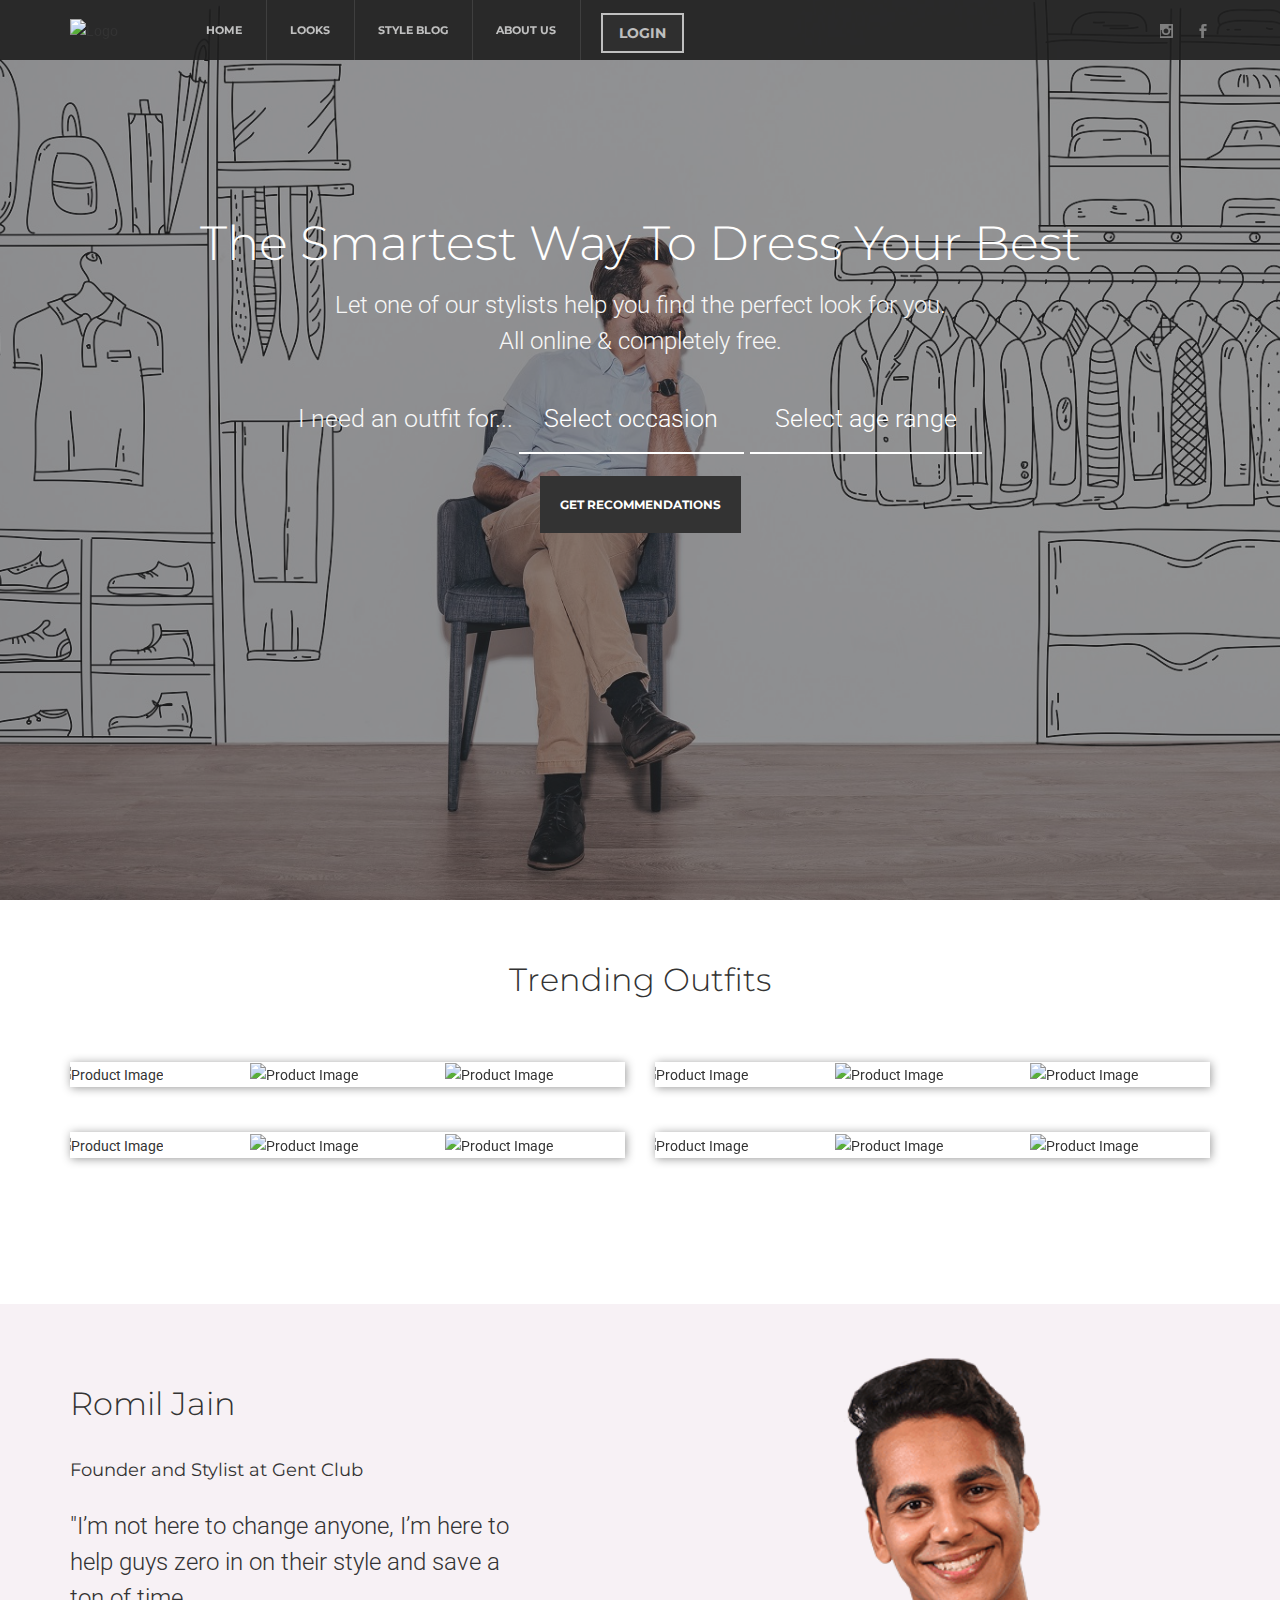
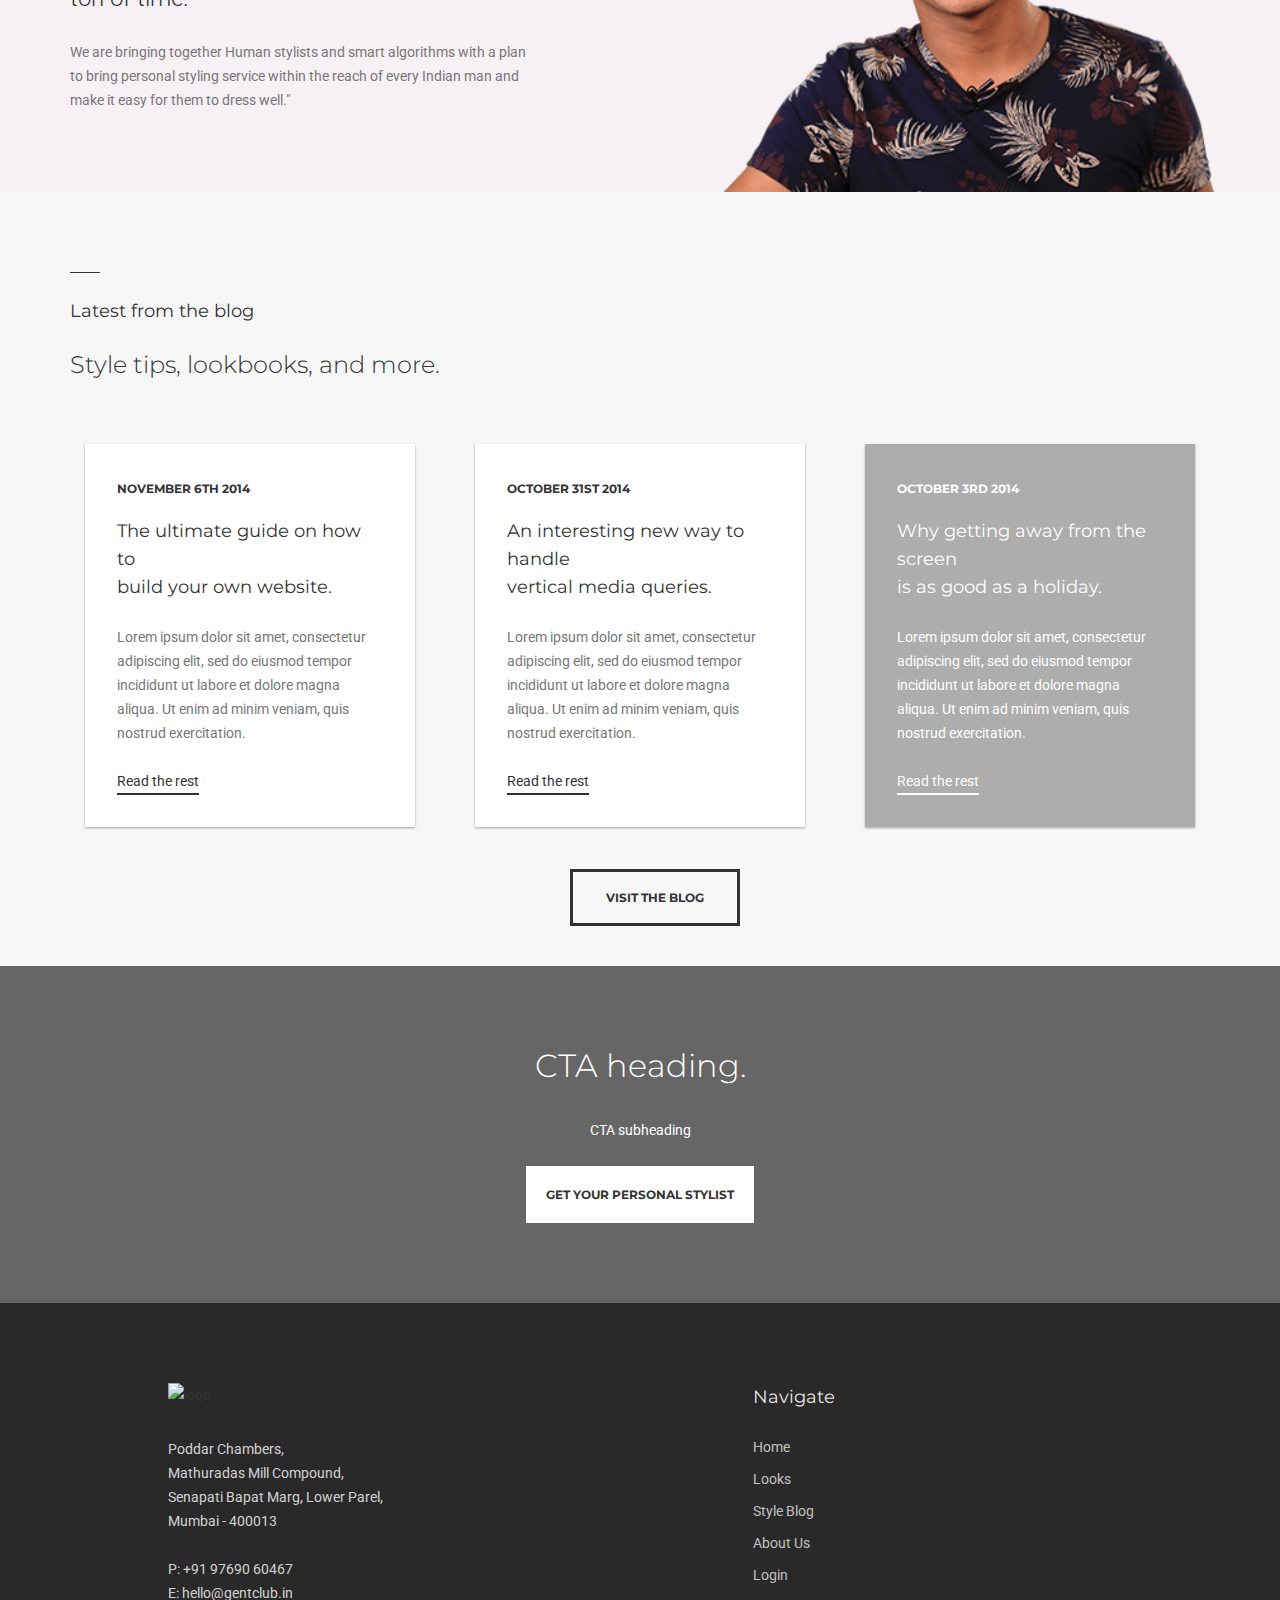
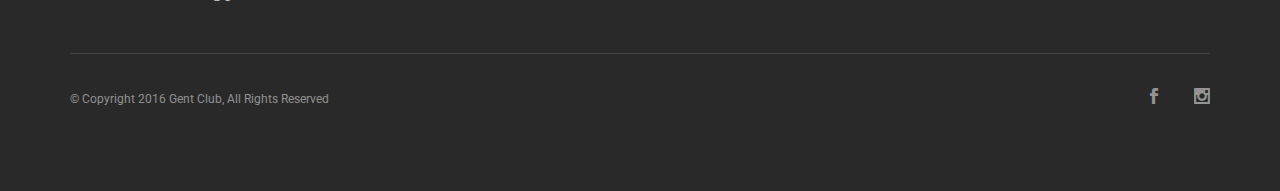
==== index.html @ 64c56623 "Add files via upload" ====
<!doctype html>
<html lang="en">
    <head>
        <meta charset="utf-8">
        <title>Gent Club</title>
        <meta name="viewport" content="width=device-width, initial-scale=1.0">
        <link href="css/bootstrap.min.css" rel="stylesheet" type="text/css" media="all"/>
        <link href="css/elegant-icons.min.css" rel="stylesheet" type="text/css" media="all"/>
        <link href="css/pe-icon-7-stroke.min.css" rel="stylesheet" type="text/css" media="all"/>
        <link href="css/flexslider.min.css" rel="stylesheet" type="text/css" media="all"/>
        <link href="css/lightbox.min.css" rel="stylesheet" type="text/css" media="all"/>
        <link href="css/theme-charcoal.css" rel="stylesheet" type="text/css" media="all"/>
        <link href="css/custom.css" rel="stylesheet" type="text/css" media="all"/>
        <link href="http://fonts.googleapis.com/css?family=Roboto:100,400,300,700,400italic,500%7CMontserrat:400,700" rel="stylesheet" type="text/css">
        <link rel="stylesheet" type="text/css" href="css/nlform.css" />
        <script src="js/modernizr.custom.js"></script>
    </head>
    <body>


        <div class="nav-container">
            <nav class="nav-1">
                <div class="container">
                    <div class="row">
                        <div class="col-xs-12">
                            <a href="index.html" class="home-link">
                                <img alt="Logo" class="logo" src="img/logo-square-light.png">
                            </a>
                            <ul class="menu">
                                <li><a href="index/">Home</a></li>
                                <li><a href="looks/">Looks</a></li>
                                <li><a href="blog/">Style Blog</a></li>
                                <li><a href="about/">About Us</a></li>
                                <a class="btn btn-filled" href="quote-form.html" target="default" style="font-size:14px; margin-left:20px;">Login</a>
                            </ul>
                            <ul class="social-links">
                                <li><a href="#"><i class="icon social_instagram"></i></a></li>
                                <li><a href="http://facebook.com/" target="_blank"><i class="icon social_facebook"></i></a></li>
                            </ul>

                        </div>
                    </div><!--end of row-->
                </div><!--end of container-->

                <div class="mobile-toggle">
                    <div class="bar-1"></div>
                    <div class="bar-2"></div>
                </div>
            </nav>
        </div>

        <div class="main-container">

            <section class="large-image overlay header" style="min-height:100vh; background-image:url('img/header-bg.jpg'); background-size:cover; background-position:center;">

                <div class="container" style="margin-top:15vh;">
                    <div class="row">
                        <div class="col-sm-12 text-center text-white">
                            <h1 class="text-white">The Smartest Way To Dress Your Best</h1>
                            <p style="color:#f7f7f7;" class="super-lead">Let one of our stylists help you find the perfect look for you. <br>All online &amp; completely free.</p>
                            <!--                            <h3 style="color:#f7f7f7;">Let one of our stylists help you find the perfect look for you. <br>All online &amp; completely free.</h3>-->
                        </div>

                        <div class="col-sm-12 text-center">
                            
<!--
                            <form class="looking-for" style="display:inline-block;">
		
                                <select>
                                    <option value="1" selected><li>I'm looking for...</li></option>
                                    <option value="2">Outfit</option>
                                    <option value="3">Shirt</option>
                                    <option value="4">Pants</option>
                                    <option value="2">Jeans</option>
                                    <option value="2">T-shirt</option>
                                    <option value="2">Shoes</option>
                                </select>
								<select>
                                    <option value="1" selected>Occasion</option>
                                    <option value="2">Work</option>
                                    <option value="3">Casual</option>
                                    <option value="4">Nightout</option>
                                    <option value="2">Dinner/Date</option>
                                </select>
								<select>
                                    <option value="1" selected>Age range</option>
                                    <option value="1">16-20</option>
                                    <option value="2">21-25</option>
                                    <option value="3">26-30</option>
                                    <option value="3">31-40</option>
                                    <option value="3">40+</option>
                                </select>
		
								<input type="submit" class="btn btn-filled" style="padding: 17px;" value="Get recommendations">
								<div class="form-success">
									<span class="text-white">Message sent - Thanks for your enquiry</span>
								</div>
								<div class="form-error">
									<span class="text-white">Please complete all fields correctly</span>
								</div>
							</form>
-->
                            
                            <form id="nl-form" class="nl-form">
<!--
                                <select>
                                    <option value="1" selected>I'm looking for...</option>
                                    <option value="2">Outfit</option>
                                    <option value="3">Shirt</option>
                                    <option value="4">Pants</option>
                                    <option value="2">Jeans</option>
                                    <option value="2">T-shirt</option>
                                    <option value="2">Shoes</option>
                                </select>
-->
<!--                                for-->
                                I need an outfit for...
                                <select>
                                    <option value="1" selected>Select occasion</option>
                                    <option value="2">Work</option>
                                    <option value="3">Casual</option>
                                    <option value="4">Nightout</option>
                                    <option value="2">Dinner/Date</option>
                                </select>
<!--                                . I'm-->
                                <select>
                                    <option value="1" selected>Select age range</option>
                                    <option value="1">16-20</option>
                                    <option value="2">21-25</option>
                                    <option value="3">26-30</option>
                                    <option value="3">31-40</option>
                                    <option value="3">40+</option>
                                </select>
                                <div class="nl-submit-wrap">
                                    <a class="btn btn-filled" type="submit" style="padding: 17px; margin-top:1em;">Get recommendations</a>
                                </div>
                                <div class="nl-overlay"></div>
                            </form>
                            <!--                                    </div>-->
                        </div>
                    </div><!-- /container -->

                </div>

            </section>

            <section style="padding-top:60px !important; padding-bottom:60px; !important">
                <div class="container">
                    <div class="row">
                        <div class="col-md-8 col-md-offset-2 col-sm-12 text-center" style="padding-bottom:15px;">
                            <h2>Trending Outfits</h2>
                        </div>
                    </div><!--end of row-->

                    <div class="row show-on-desktop">
                        <div class="product-container">
                            <div class="outfits">
                                <div class="outfit card trending-outfits">
                                    <div class="outfit-image">
                                        <div class="row">
                                            <div class="col-md-4 col-sm-4 col-xs-4 outfit-component">
                                                <!--                                                 style="padding-right:0px;"-->
                                                <div class="contained-outfit">
                                                    <a href="#">
                                                        <img alt="Product Image" src="img/sample-product-images/1/11478767746210-Roadster-Navy--Red-Regular-Fit-Checked-Casual-Shirt-3511478767745875-1.jpg"></a>
                                                </div>
                                                <div class="hover-state text-center">
                                                    <a href="#" class="vertical-align">
                                                        <div class="hover-content">
                                                            <p class="text-white lead">Mr Button</p>
                                                            <p class="text-white">$489</p>
                                                        </div>
                                                    </a>
                                                </div>
                                            </div>
                                            <div class="col-md-4 col-sm-4 col-xs-4 outfit-component">
                                                <a href="#">
                                                    <img alt="Product Image" src="img/sample-product-images/7/80022_c25a3c3651210dfeaf0d2127797326e7_image1_zoom.jpg"></a>
                                                <div class="hover-state text-center">
                                                    <a href="#" class="vertical-align">
                                                        <div class="hover-content">
                                                            <p class="text-white lead">Blackberry's</p>
                                                            <p class="text-white">$489</p>
                                                        </div>
                                                    </a>
                                                </div>
                                            </div>
                                            <div class="col-md-4 col-sm-4 col-xs-4 outfit-component">
                                                <a href="#">
                                                    <img alt="Product Image" src="img/sample-product-images/1/11452149915389-Bata-Men-Casual-Shoes-4891452149914971-1.jpg"></a>
                                                <div class="hover-state text-center">
                                                    <a href="#" class="vertical-align">
                                                        <div class="hover-content">
                                                            <p class="text-white lead">Hush Puppies</p>
                                                            <p class="text-white">$489</p>
                                                            <!--                                                        <i class="icon icon_cart_alt"></i>-->
                                                        </div>
                                                    </a>
                                                </div>
                                            </div>
                                        </div>
                                    </div>

                                </div>

                                <div class="outfit card trending-outfits">
                                    <div class="outfit-image">
                                        <div class="row">
                                            <div class="col-md-4 col-sm-4 col-xs-4 outfit-component">
                                                <!--                                                 style="padding-right:0px;"-->
                                                <div class="contained-outfit">
                                                    <a href="#">
                                                        <img alt="Product Image" src="img/sample-product-images/1/11478767746210-Roadster-Navy--Red-Regular-Fit-Checked-Casual-Shirt-3511478767745875-1.jpg"></a>
                                                </div>
                                                <div class="hover-state text-center">
                                                    <a href="#" class="vertical-align">
                                                        <div class="hover-content">
                                                            <p class="text-white lead">Mr Button</p>
                                                            <p class="text-white">$489</p>
                                                        </div>
                                                    </a>
                                                </div>
                                            </div>
                                            <div class="col-md-4 col-sm-4 col-xs-4 outfit-component">
                                                <a href="#">
                                                    <img alt="Product Image" src="img/sample-product-images/7/80022_c25a3c3651210dfeaf0d2127797326e7_image1_zoom.jpg"></a>
                                                <div class="hover-state text-center">
                                                    <a href="#" class="vertical-align">
                                                        <div class="hover-content">
                                                            <p class="text-white lead">Blackberry's</p>
                                                            <p class="text-white">$489</p>
                                                        </div>
                                                    </a>
                                                </div>
                                            </div>
                                            <div class="col-md-4 col-sm-4 col-xs-4 outfit-component">
                                                <a href="#">
                                                    <img alt="Product Image" src="img/sample-product-images/1/11452149915389-Bata-Men-Casual-Shoes-4891452149914971-1.jpg"></a>
                                                <div class="hover-state text-center">
                                                    <a href="#" class="vertical-align">
                                                        <div class="hover-content">
                                                            <p class="text-white lead">Hush Puppies</p>
                                                            <p class="text-white">$489</p>
                                                            <!--                                                        <i class="icon icon_cart_alt"></i>-->
                                                        </div>
                                                    </a>
                                                </div>
                                            </div>
                                        </div>
                                    </div>

                                </div>

                                <div class="outfit card trending-outfits">
                                    <div class="outfit-image">
                                        <div class="row">
                                            <div class="col-md-4 col-sm-4 col-xs-4 outfit-component">
                                                <!--                                                 style="padding-right:0px;"-->
                                                <div class="contained-outfit">
                                                    <a href="#">
                                                        <img alt="Product Image" src="img/sample-product-images/1/11478767746210-Roadster-Navy--Red-Regular-Fit-Checked-Casual-Shirt-3511478767745875-1.jpg"></a>
                                                </div>
                                                <div class="hover-state text-center">
                                                    <a href="#" class="vertical-align">
                                                        <div class="hover-content">
                                                            <p class="text-white lead">Mr Button</p>
                                                            <p class="text-white">$489</p>
                                                        </div>
                                                    </a>
                                                </div>
                                            </div>
                                            <div class="col-md-4 col-sm-4 col-xs-4 outfit-component">
                                                <a href="#">
                                                    <img alt="Product Image" src="img/sample-product-images/7/80022_c25a3c3651210dfeaf0d2127797326e7_image1_zoom.jpg"></a>
                                                <div class="hover-state text-center">
                                                    <a href="#" class="vertical-align">
                                                        <div class="hover-content">
                                                            <p class="text-white lead">Blackberry's</p>
                                                            <p class="text-white">$489</p>
                                                        </div>
                                                    </a>
                                                </div>
                                            </div>
                                            <div class="col-md-4 col-sm-4 col-xs-4 outfit-component">
                                                <a href="#">
                                                    <img alt="Product Image" src="img/sample-product-images/1/11452149915389-Bata-Men-Casual-Shoes-4891452149914971-1.jpg"></a>
                                                <div class="hover-state text-center">
                                                    <a href="#" class="vertical-align">
                                                        <div class="hover-content">
                                                            <p class="text-white lead">Hush Puppies</p>
                                                            <p class="text-white">$489</p>
                                                            <!--                                                        <i class="icon icon_cart_alt"></i>-->
                                                        </div>
                                                    </a>
                                                </div>
                                            </div>
                                        </div>
                                    </div>

                                </div>

                                <div class="outfit card trending-outfits">
                                    <div class="outfit-image">
                                        <div class="row">
                                            <div class="col-md-4 col-sm-4 col-xs-4 outfit-component">
                                                <!--                                                 style="padding-right:0px;"-->
                                                <div class="contained-outfit">
                                                    <a href="#">
                                                        <img alt="Product Image" src="img/sample-product-images/1/11478767746210-Roadster-Navy--Red-Regular-Fit-Checked-Casual-Shirt-3511478767745875-1.jpg"></a>
                                                </div>
                                                <div class="hover-state text-center">
                                                    <a href="#" class="vertical-align">
                                                        <div class="hover-content">
                                                            <p class="text-white lead">Mr Button</p>
                                                            <p class="text-white">$489</p>
                                                        </div>
                                                    </a>
                                                </div>
                                            </div>
                                            <div class="col-md-4 col-sm-4 col-xs-4 outfit-component">
                                                <a href="#">
                                                    <img alt="Product Image" src="img/sample-product-images/7/80022_c25a3c3651210dfeaf0d2127797326e7_image1_zoom.jpg"></a>
                                                <div class="hover-state text-center">
                                                    <a href="#" class="vertical-align">
                                                        <div class="hover-content">
                                                            <p class="text-white lead">Blackberry's</p>
                                                            <p class="text-white">$489</p>
                                                        </div>
                                                    </a>
                                                </div>
                                            </div>
                                            <div class="col-md-4 col-sm-4 col-xs-4 outfit-component">
                                                <a href="#">
                                                    <img alt="Product Image" src="img/sample-product-images/1/11452149915389-Bata-Men-Casual-Shoes-4891452149914971-1.jpg"></a>
                                                <div class="hover-state text-center">
                                                    <a href="#" class="vertical-align">
                                                        <div class="hover-content">
                                                            <p class="text-white lead">Hush Puppies</p>
                                                            <p class="text-white">$489</p>
                                                            <!--                                                        <i class="icon icon_cart_alt"></i>-->
                                                        </div>
                                                    </a>
                                                </div>
                                            </div>
                                        </div>
                                    </div>

                                </div>

                            </div>
                        </div>
                    </div>

                    <div class="row show-on-mobile">

                        <div class="outfit">
                            <div class="wrapper">
                                <div class="scrolls">

                                    <!--
<div class="col-xs-3 outfit-caption">
<h3>Casual</h3>
</div>
-->
                                    <div class="outfit-images-mobile">
                                        <div class="col-xs-3 mobile-product">
                                            <a href="#">
                                                <div class="card-mobile">
                                                    <div class="product">
                                                        <div>
                                                            <img alt="Product Image" src="img/sample-product-images/1/11478767746210-Roadster-Navy--Red-Regular-Fit-Checked-Casual-Shirt-3511478767745875-1.jpg">

                                                        </div>
                                                        <div class="col-xs-12 card-details-mobile">
                                                            <div class="col-xs-8 brand-name-container"><p class="brand-name">U.S. Polo Assn.</p></div>
                                                            <div class="col-xs-4 product-price"><p>₹1799</p></div>
                                                        </div>
                                                    </div><!--end of inidividual product-->
                                                </div>
                                            </a>
                                        </div>

                                        <div class="col-xs-3 mobile-product">
                                            <a href="#">
                                                <div class="card-mobile">
                                                    <div class="product">
                                                        <div>
                                                            <img alt="Product Image" src="img/sample-product-images/1/11478693056194-WROGN-Men-Blue-Slim-Fit-Mid-Rise-Clean-Look-Jeans-561478693055803-1.jpg">

                                                        </div>
                                                        <div class="col-xs-12 card-details-mobile">
                                                            <div class="col-xs-8 brand-name-container"><p class="brand-name">U.S. Polo Assn.</p></div>
                                                            <div class="col-xs-4 product-price"><p>₹1799</p></div>
                                                        </div>
                                                    </div><!--end of inidividual product-->
                                                </div>
                                            </a>
                                        </div>

                                        <div class="col-xs-3 mobile-product">
                                            <a href="#">
                                                <div class="card-mobile">
                                                    <div class="product">
                                                        <div>
                                                            <img alt="Product Image" src="img/sample-product-images/1/11452149915389-Bata-Men-Casual-Shoes-4891452149914971-1.jpg">

                                                        </div>
                                                        <div class="col-xs-12 card-details-mobile">
                                                            <div class="col-xs-8 brand-name-container"><p class="brand-name">U.S. Polo Assn.</p></div>
                                                            <div class="col-xs-4 product-price"><p>₹1799</p></div>
                                                        </div>
                                                    </div><!--end of inidividual product-->
                                                </div>
                                            </a>
                                        </div>
                                        <div style="visibility:hidden;">
                                            <img src="http://placehold.it/50x50" />
                                            <img src="http://placehold.it/50x50" />
                                            <img src="http://placehold.it/50x50" />
                                            <img src="http://placehold.it/50x50" />
                                            <img src="http://placehold.it/50x50" />
                                            <img src="http://placehold.it/50x50" />
                                            <img src="http://placehold.it/50x50" />
                                            <img src="http://placehold.it/50x50" />
                                            <img src="http://placehold.it/50x50" />
                                        </div>
                                    </div>
                                </div>
                            </div>
                            <!--
<div class="row like-dislike-mobile">

<div class="col-xs-12 like-dislike-container">
<a class="btn like-dislike-btn"><i class="icon icon_heart"></i></a>

<a class="btn like-dislike-btn"><i class="icon icon_close"></i></a>
</div>
</div>
-->
                        </div>

                        <div class="outfit">
                            <div class="wrapper">
                                <div class="scrolls">

                                    <div class="outfit-images-mobile">
                                        <div class="col-xs-3 mobile-product">
                                            <a href="#">
                                                <div class="card-mobile">
                                                    <div class="product">
                                                        <div>
                                                            <img alt="Product Image" src="img/sample-product-images/1/11478767746210-Roadster-Navy--Red-Regular-Fit-Checked-Casual-Shirt-3511478767745875-1.jpg">

                                                        </div>
                                                        <div class="col-xs-12 card-details-mobile">
                                                            <div class="col-xs-8 brand-name-container"><p class="brand-name">U.S. Polo Assn.</p></div>
                                                            <div class="col-xs-4 product-price"><p>₹1799</p></div>
                                                        </div>
                                                    </div><!--end of inidividual product-->
                                                </div>
                                            </a>
                                        </div>

                                        <div class="col-xs-3 mobile-product">
                                            <a href="#">
                                                <div class="card-mobile">
                                                    <div class="product">
                                                        <div>
                                                            <img alt="Product Image" src="img/sample-product-images/1/11478693056194-WROGN-Men-Blue-Slim-Fit-Mid-Rise-Clean-Look-Jeans-561478693055803-1.jpg">

                                                        </div>
                                                        <div class="col-xs-12 card-details-mobile">
                                                            <div class="col-xs-8 brand-name-container"><p class="brand-name">U.S. Polo Assn.</p></div>
                                                            <div class="col-xs-4 product-price"><p>₹1799</p></div>
                                                        </div>
                                                    </div><!--end of inidividual product-->
                                                </div>
                                            </a>
                                        </div>

                                        <div class="col-xs-3 mobile-product">
                                            <a href="#">
                                                <div class="card-mobile">
                                                    <div class="product">
                                                        <div>
                                                            <img alt="Product Image" src="img/sample-product-images/1/11452149915389-Bata-Men-Casual-Shoes-4891452149914971-1.jpg">

                                                        </div>
                                                        <div class="col-xs-12 card-details-mobile">
                                                            <div class="col-xs-8 brand-name-container"><p class="brand-name">U.S. Polo Assn.</p></div>
                                                            <div class="col-xs-4 product-price"><p>₹1799</p></div>
                                                        </div>
                                                    </div><!--end of inidividual product-->
                                                </div>
                                            </a>
                                        </div>
                                        <div style="visibility:hidden;">
                                            <img src="http://placehold.it/50x50" />
                                            <img src="http://placehold.it/50x50" />
                                            <img src="http://placehold.it/50x50" />
                                            <img src="http://placehold.it/50x50" />
                                            <img src="http://placehold.it/50x50" />
                                            <img src="http://placehold.it/50x50" />
                                            <img src="http://placehold.it/50x50" />
                                            <img src="http://placehold.it/50x50" />
                                            <img src="http://placehold.it/50x50" />
                                        </div>
                                    </div>
                                </div>
                            </div>
                        </div>

                        <div class="outfit">
                            <div class="wrapper">
                                <div class="scrolls">

                                    <div class="outfit-images-mobile">
                                        <div class="col-xs-3 mobile-product">
                                            <a href="#">
                                                <div class="card-mobile">
                                                    <div class="product">
                                                        <div>
                                                            <img alt="Product Image" src="img/sample-product-images/1/11478767746210-Roadster-Navy--Red-Regular-Fit-Checked-Casual-Shirt-3511478767745875-1.jpg">

                                                        </div>
                                                        <div class="col-xs-12 card-details-mobile">
                                                            <div class="col-xs-8 brand-name-container"><p class="brand-name">U.S. Polo Assn.</p></div>
                                                            <div class="col-xs-4 product-price"><p>₹1799</p></div>
                                                        </div>
                                                    </div><!--end of inidividual product-->
                                                </div>
                                            </a>
                                        </div>

                                        <div class="col-xs-3 mobile-product">
                                            <a href="#">
                                                <div class="card-mobile">
                                                    <div class="product">
                                                        <div>
                                                            <img alt="Product Image" src="img/sample-product-images/1/11478693056194-WROGN-Men-Blue-Slim-Fit-Mid-Rise-Clean-Look-Jeans-561478693055803-1.jpg">

                                                        </div>
                                                        <div class="col-xs-12 card-details-mobile">
                                                            <div class="col-xs-8 brand-name-container"><p class="brand-name">U.S. Polo Assn.</p></div>
                                                            <div class="col-xs-4 product-price"><p>₹1799</p></div>
                                                        </div>
                                                    </div><!--end of inidividual product-->
                                                </div>
                                            </a>
                                        </div>

                                        <div class="col-xs-3 mobile-product">
                                            <a href="#">
                                                <div class="card-mobile">
                                                    <div class="product">
                                                        <div>
                                                            <img alt="Product Image" src="img/sample-product-images/1/11452149915389-Bata-Men-Casual-Shoes-4891452149914971-1.jpg">

                                                        </div>
                                                        <div class="col-xs-12 card-details-mobile">
                                                            <div class="col-xs-8 brand-name-container"><p class="brand-name">U.S. Polo Assn.</p></div>
                                                            <div class="col-xs-4 product-price"><p>₹1799</p></div>
                                                        </div>
                                                    </div><!--end of inidividual product-->
                                                </div>
                                            </a>
                                        </div>
                                        <div style="visibility:hidden;">
                                            <img src="http://placehold.it/50x50" />
                                            <img src="http://placehold.it/50x50" />
                                            <img src="http://placehold.it/50x50" />
                                            <img src="http://placehold.it/50x50" />
                                            <img src="http://placehold.it/50x50" />
                                            <img src="http://placehold.it/50x50" />
                                            <img src="http://placehold.it/50x50" />
                                            <img src="http://placehold.it/50x50" />
                                            <img src="http://placehold.it/50x50" />
                                        </div>
                                    </div>
                                </div>
                            </div>
                        </div>

                        <div class="outfit">
                            <div class="wrapper">
                                <div class="scrolls">

                                    <div class="outfit-images-mobile">
                                        <div class="col-xs-3 mobile-product">
                                            <a href="#">
                                                <div class="card-mobile">
                                                    <div class="product">
                                                        <div>
                                                            <img alt="Product Image" src="img/sample-product-images/1/11478767746210-Roadster-Navy--Red-Regular-Fit-Checked-Casual-Shirt-3511478767745875-1.jpg">

                                                        </div>
                                                        <div class="col-xs-12 card-details-mobile">
                                                            <div class="col-xs-8 brand-name-container"><p class="brand-name">U.S. Polo Assn.</p></div>
                                                            <div class="col-xs-4 product-price"><p>₹1799</p></div>
                                                        </div>
                                                    </div><!--end of inidividual product-->
                                                </div>
                                            </a>
                                        </div>

                                        <div class="col-xs-3 mobile-product">
                                            <a href="#">
                                                <div class="card-mobile">
                                                    <div class="product">
                                                        <div>
                                                            <img alt="Product Image" src="img/sample-product-images/1/11478693056194-WROGN-Men-Blue-Slim-Fit-Mid-Rise-Clean-Look-Jeans-561478693055803-1.jpg">

                                                        </div>
                                                        <div class="col-xs-12 card-details-mobile">
                                                            <div class="col-xs-8 brand-name-container"><p class="brand-name">U.S. Polo Assn.</p></div>
                                                            <div class="col-xs-4 product-price"><p>₹1799</p></div>
                                                        </div>
                                                    </div><!--end of inidividual product-->
                                                </div>
                                            </a>
                                        </div>

                                        <div class="col-xs-3 mobile-product">
                                            <a href="#">
                                                <div class="card-mobile">
                                                    <div class="product">
                                                        <div>
                                                            <img alt="Product Image" src="img/sample-product-images/1/11452149915389-Bata-Men-Casual-Shoes-4891452149914971-1.jpg">

                                                        </div>
                                                        <div class="col-xs-12 card-details-mobile">
                                                            <div class="col-xs-8 brand-name-container"><p class="brand-name">U.S. Polo Assn.</p></div>
                                                            <div class="col-xs-4 product-price"><p>₹1799</p></div>
                                                        </div>
                                                    </div><!--end of inidividual product-->
                                                </div>
                                            </a>
                                        </div>
                                        <div style="visibility:hidden;">
                                            <img src="http://placehold.it/50x50" />
                                            <img src="http://placehold.it/50x50" />
                                            <img src="http://placehold.it/50x50" />
                                            <img src="http://placehold.it/50x50" />
                                            <img src="http://placehold.it/50x50" />
                                            <img src="http://placehold.it/50x50" />
                                            <img src="http://placehold.it/50x50" />
                                            <img src="http://placehold.it/50x50" />
                                            <img src="http://placehold.it/50x50" />
                                        </div>
                                    </div>
                                </div>
                            </div>
                        </div>

                    </div>

                </div><!--end of row-->
            </section>

            <!--
<section>
<div class="container text-center">
<div class="row">
<h5 class="alt-font">How it works</h5>
<div class="col-md-4">
<img src="img/empty-search.svg" width="100px" style="margin-bottom:10px;">
<h5>Tell us what you’re looking for - complete outfits or a single piece.</h5>
</div>
<div class="col-md-4">
<img src="img/suit.svg" width="100px" style="margin-bottom:10px;">
<h5>Up your style game with our personalised recommendations.</h5>
</div>
<div class="col-md-4">
<img src="img/light-bulb.svg" width="100px" style="margin-bottom:10px;">
<h5>Need something more special? Sign up and ask your personal stylist.</h5>
</div>
</div>
</div>
</section>
-->

            <section style="background-image:url('img/banner-romil-jain.png'); background-size:cover;">
                <div class="container">
                    <div class="row">
                        <div class="col-md-5 col-sm-7">
                            <div>
                                <!--                                <div class="detail-line"></div>-->
                                <h2 class="text-hite">Romil Jain</h2>
                                <h5 class="text-hite">Founder and Stylist at Gent Club</h5>
                            </div>
                            <p class="text-hite super-lead">
                                "I’m not here to change anyone, I’m here to help guys zero in on their style and save a ton of time.
                            </p><p class="text-hite">
                            We are bringing together Human stylists and smart algorithms with a plan to bring personal styling service within the reach of every Indian man and make it easy for them to dress well."
                            </p>
                        </div>
                    </div><!--end of row-->
                </div><!--end of container-->

            </section>

            <!--
<section class="no-pad">
<div class="col-md-6 feature-box">
<div class="background-image-holder">
<img alt="Slide Background" class="background-image" src="img/shop1.jpg">
</div>

<div class="content">
<h3 class="text-white">Save up big on<br> this season's looks</h3>
<p class="text-white">Up to 50% off our summer catalogue.</p>
<a class="btn btn-white btn-sm" href="#">Shop Now</a>
</div>
</div>

<div class="col-md-6 feature-box">
<div class="background-image-holder overlay-light-gradient">
<img alt="Slide Background" class="background-image" src="img/shop3.jpg">
</div>

<div class="content">
<h3>Don't miss out on our<br> final winter markdowns</h3>
<p>Shop our chic, flexible workwear looks.</p>
<a class="btn btn-sm" href="#">Shop Now</a>
</div>
</div>
</section>
-->



            <section class="blog-snippets-1">
                <div class="container">
                    <div class="row">
                        <div class="col-sm-12">
                            <div class="text-block">
                                <div class="detail-line"></div>
                                <h5>Latest from the blog</h5>
                                <h4>Style tips, lookbooks, and more.</h4>
                            </div>
                        </div>
                    </div><!--end of row-->

                    <div class="row">
                        <div class="col-md-4 col-sm-6">
                            <div class="blog-snippet-1 card">
                                <span class="date alt-font uppercase">November 6th 2014</span>
                                <h5>The ultimate guide on how to<br> build your own website.</h5>
                                <p>
                                    Lorem ipsum dolor sit amet, consectetur adipiscing elit, sed do eiusmod tempor incididunt ut labore et dolore magna aliqua. Ut enim ad minim veniam, quis nostrud exercitation.
                                </p>
                                <a class="text-link" href="#">Read the rest<i class="icon arrow_right"></i></a>
                            </div>
                        </div><!--end of individual blog snippet-->

                        <div class="col-md-4 col-sm-6">
                            <div class="blog-snippet-1 card">
                                <span class="date alt-font uppercase">October 31st 2014</span>
                                <h5>An interesting new way to handle<br> vertical media queries.</h5>
                                <p>
                                    Lorem ipsum dolor sit amet, consectetur adipiscing elit, sed do eiusmod tempor incididunt ut labore et dolore magna aliqua. Ut enim ad minim veniam, quis nostrud exercitation.
                                </p>
                                <a class="text-link" href="#">Read the rest<i class="icon arrow_right"></i></a>
                            </div>
                        </div><!--end of individual blog snippet-->

                        <div class="col-md-4 col-sm-6">
                            <div class="blog-snippet-1 image-snippet overlay card">

                                <div class="background-image-holder">
                                    <img alt="Slide Background" class="background-image" src="img/blog-square1.jpg">
                                </div>

                                <span class="date alt-font uppercase">October 3rd 2014</span>
                                <h5>Why getting away from the screen<br> is as good as a holiday.</h5>
                                <p>
                                    Lorem ipsum dolor sit amet, consectetur adipiscing elit, sed do eiusmod tempor incididunt ut labore et dolore magna aliqua. Ut enim ad minim veniam, quis nostrud exercitation.
                                </p>
                                <a class="text-link" href="#">Read the rest<i class="icon arrow_right"></i></a>
                            </div>
                        </div><!--end of individual blog snippet-->
                    </div><!--end of row-->

                    <div class="container text-center" style="padding-top:3em;">
                            <a class="btn btn-theme" href="#" style="padding:17px;">Visit the blog</a>
                    </div>
                </div><!--end of container-->
            </section>

            <section style="background-color:#666;">
                <div class="container">
                    <div class="row">
                        <div class="col-md-8 col-md-offset-2 col-sm-12 text-center">
                            <h2 class="text-white">CTA heading.</h2>
                            <p class="text-white">
                                CTA subheading
                            </p>
                            <a class="btn btn-white btn-filled" href="#" style="padding:17px;">Get your personal stylist</a>
                        </div>
                    </div><!--end of row-->
                </div><!--end of container-->
            </section>
            <footer class="footer-6">
                <div class="container">
                    <div class="row">
                        <div class="col-md-5 col-md-offset-1 col-sm-6">
                            <a href="#">
                                <img alt="logo" src="img/logo-square-light.png" style="width: 60px; padding-bottom: 30px;">
                            </a>
                            <p>
                                Poddar Chambers,<br>
                                Mathuradas Mill Compound,<br>
                                Senapati Bapat Marg, Lower Parel,<br>
                                Mumbai - 400013
                            </p>
                            <p>
                                P: +91 97690 60467<br>
                                E: hello@gentclub.in
                            </p>
                        </div>

                        <!--
<div class="col-md-4 col-sm-6">
<h5>Twitter</h5>
<div class="twitter-feed">
<div class="tweets-feed" data-widget-id="492085717044981760">

</div>
</div>
</div>
-->

                        <div class="col-md-2 col-md-offset-1 col-sm-12">
                            <h5>Navigate</h5>
                            <ul class="link-list">
                                <li><a href="#">Home</a></li>
                                <li><a href="#">Looks</a></li>
                                <li><a href="#">Style Blog</a></li>
                                <li><a href="#">About Us</a></li>
                                <li><a href="#">Login</a></li>
                            </ul>
                        </div>

                    </div><!--end of row-->

                    <div class="row">
                        <div class="col-sm-12">
                            <div class="footer-lower">
                                <span>© Copyright 2016 Gent Club, All Rights Reserved</span>
                                <ul class="social-links">
                                    <li><a href="#"><i class="icon social_facebook"></i></a></li>
                                    <li><a href="#"><i class="icon social_instagram"></i></a></li>
                                </ul>
                            </div>
                        </div>
                    </div><!--end of row-->

                </div><!--end of container-->
            </footer>
        </div>


        <script src="js/jquery.min.js"></script>
        <script src="http://cdnjs.cloudflare.com/ajax/libs/gsap/latest/TweenMax.min.js"></script>
        <script src="http://cdnjs.cloudflare.com/ajax/libs/gsap/latest/plugins/ScrollToPlugin.min.js"></script>
        <script src="js/bootstrap.min.js"></script>
        <script src="js/skrollr.min.js"></script>
        <script src="js/flexslider.min.js"></script>
        <script src="js/lightbox.min.js"></script>
        <script src="js/twitterfetcher.min.js"></script>
        <script src="js/spectragram.min.js"></script>
        <script src="js/smooth-scroll.min.js"></script>
        <script src="js/jquery.plugin.min.js"></script>
        <script src="js/countdown.min.js"></script>
        <script src="js/placeholders.min.js"></script>
        <script src="js/scripts.js"></script>
        <script src="js/nlform.js"></script>
        <script>
            var nlform = new NLForm( document.getElementById( 'nl-form' ) );
        </script>
    </body>
</html>
---- css/elegant-icons.min.css ----
@font-face{font-family:ElegantIcons;src:url(../fonts/ElegantIcons.eot);src:url(../fonts/ElegantIcons.eot?#iefix) format('embedded-opentype'),url(../fonts/ElegantIcons.woff) format('woff'),url(../fonts/ElegantIcons.ttf) format('truetype'),url(../fonts/ElegantIcons.svg#ElegantIcons) format('svg');font-weight:400;font-style:normal}[data-icon]:before{font-family:ElegantIcons;content:attr(data-icon);speak:none;font-weight:400;font-variant:normal;text-transform:none;line-height:1;-webkit-font-smoothing:antialiased;-moz-osx-font-smoothing:grayscale}.arrow-up-down,.arrow_back,.arrow_carrot-2down,.arrow_carrot-2down_alt2,.arrow_carrot-2dwnn_alt,.arrow_carrot-2left,.arrow_carrot-2left_alt,.arrow_carrot-2left_alt2,.arrow_carrot-2right,.arrow_carrot-2right_alt,.arrow_carrot-2right_alt2,.arrow_carrot-2up,.arrow_carrot-2up_alt,.arrow_carrot-2up_alt2,.arrow_carrot-down,.arrow_carrot-down_alt,.arrow_carrot-down_alt2,.arrow_carrot-left,.arrow_carrot-left_alt,.arrow_carrot-left_alt2,.arrow_carrot-right,.arrow_carrot-right_alt,.arrow_carrot-right_alt2,.arrow_carrot-up,.arrow_carrot-up_alt2,.arrow_carrot_up_alt,.arrow_condense,.arrow_condense_alt,.arrow_down,.arrow_down_alt,.arrow_expand,.arrow_expand_alt,.arrow_expand_alt2,.arrow_expand_alt3,.arrow_left,.arrow_left-down,.arrow_left-down_alt,.arrow_left-right,.arrow_left-right_alt,.arrow_left-up,.arrow_left-up_alt,.arrow_left_alt,.arrow_move,.arrow_right,.arrow_right-down,.arrow_right-down_alt,.arrow_right-up,.arrow_right-up_alt,.arrow_right_alt,.arrow_triangle-down,.arrow_triangle-down_alt,.arrow_triangle-down_alt2,.arrow_triangle-left,.arrow_triangle-left_alt,.arrow_triangle-left_alt2,.arrow_triangle-right,.arrow_triangle-right_alt,.arrow_triangle-right_alt2,.arrow_triangle-up,.arrow_triangle-up_alt,.arrow_triangle-up_alt2,.arrow_up,.arrow_up-down_alt,.arrow_up_alt,.icon_adjust-horiz,.icon_adjust-vert,.icon_archive,.icon_archive_alt,.icon_bag,.icon_bag_alt,.icon_balance,.icon_blocked,.icon_book,.icon_book_alt,.icon_box-checked,.icon_box-empty,.icon_box-selected,.icon_briefcase,.icon_briefcase_alt,.icon_building,.icon_building_alt,.icon_calculator_alt,.icon_calendar,.icon_calulator,.icon_camera,.icon_camera_alt,.icon_cart,.icon_cart_alt,.icon_chat,.icon_chat_alt,.icon_check,.icon_check_alt,.icon_check_alt2,.icon_circle-empty,.icon_circle-slelected,.icon_clipboard,.icon_clock,.icon_clock_alt,.icon_close,.icon_close_alt,.icon_close_alt2,.icon_cloud,.icon_cloud-download,.icon_cloud-download_alt,.icon_cloud-upload,.icon_cloud-upload_alt,.icon_cloud_alt,.icon_cog,.icon_cogs,.icon_comment,.icon_comment_alt,.icon_compass,.icon_compass_alt,.icon_cone,.icon_cone_alt,.icon_contacts,.icon_contacts_alt,.icon_creditcard,.icon_currency,.icon_currency_alt,.icon_cursor,.icon_cursor_alt,.icon_datareport,.icon_datareport_alt,.icon_desktop,.icon_dislike,.icon_dislike_alt,.icon_document,.icon_document_alt,.icon_documents,.icon_documents_alt,.icon_download,.icon_drawer,.icon_drawer_alt,.icon_drive,.icon_drive_alt,.icon_easel,.icon_easel_alt,.icon_error-circle,.icon_error-circle_alt,.icon_error-oct,.icon_error-oct_alt,.icon_error-triangle,.icon_error-triangle_alt,.icon_film,.icon_floppy,.icon_floppy_alt,.icon_flowchart,.icon_flowchart_alt,.icon_folder,.icon_folder-add,.icon_folder-add_alt,.icon_folder-alt,.icon_folder-open,.icon_folder-open_alt,.icon_folder_download,.icon_folder_upload,.icon_genius,.icon_gift,.icon_gift_alt,.icon_globe,.icon_globe-2,.icon_globe_alt,.icon_grid-2x2,.icon_grid-3x3,.icon_group,.icon_headphones,.icon_heart,.icon_heart_alt,.icon_hourglass,.icon_house,.icon_house_alt,.icon_id,.icon_id-2,.icon_id-2_alt,.icon_id_alt,.icon_image,.icon_images,.icon_info,.icon_info_alt,.icon_key,.icon_key_alt,.icon_laptop,.icon_lifesaver,.icon_lightbulb,.icon_lightbulb_alt,.icon_like,.icon_like_alt,.icon_link,.icon_link_alt,.icon_loading,.icon_lock,.icon_lock-open,.icon_lock-open_alt,.icon_lock_alt,.icon_mail,.icon_mail_alt,.icon_map,.icon_map_alt,.icon_menu,.icon_menu-circle_alt,.icon_menu-circle_alt2,.icon_menu-square_alt,.icon_menu-square_alt2,.icon_mic,.icon_mic_alt,.icon_minus-06,.icon_minus-box,.icon_minus_alt,.icon_minus_alt2,.icon_mobile,.icon_mug,.icon_mug_alt,.icon_music,.icon_ol,.icon_paperclip,.icon_pause,.icon_pause_alt,.icon_pause_alt2,.icon_pencil,.icon_pencil-edit,.icon_pencil-edit_alt,.icon_pencil_alt,.icon_pens,.icon_pens_alt,.icon_percent,.icon_percent_alt,.icon_phone,.icon_piechart,.icon_pin,.icon_pin_alt,.icon_plus,.icon_plus-box,.icon_plus_alt,.icon_plus_alt2,.icon_printer,.icon_printer-alt,.icon_profile,.icon_pushpin,.icon_pushpin_alt,.icon_puzzle,.icon_puzzle_alt,.icon_question,.icon_question_alt,.icon_question_alt2,.icon_quotations,.icon_quotations_alt,.icon_quotations_alt2,.icon_refresh,.icon_ribbon,.icon_ribbon_alt,.icon_rook,.icon_search,.icon_search-2,.icon_search_alt,.icon_shield,.icon_shield_alt,.icon_star,.icon_star-half,.icon_star-half_alt,.icon_star_alt,.icon_stop,.icon_stop_alt,.icon_stop_alt2,.icon_table,.icon_tablet,.icon_tag,.icon_tag_alt,.icon_tags,.icon_tags_alt,.icon_target,.icon_tool,.icon_toolbox,.icon_toolbox_alt,.icon_tools,.icon_trash,.icon_trash_alt,.icon_ul,.icon_upload,.icon_vol-mute,.icon_vol-mute_alt,.icon_volume-high,.icon_volume-high_alt,.icon_volume-low,.icon_volume-low_alt,.icon_wallet,.icon_wallet_alt,.icon_zoom-in,.icon_zoom-in_alt,.icon_zoom-out,.icon_zoom-out_alt,.social_blogger,.social_blogger_circle,.social_blogger_square,.social_delicious,.social_delicious_circle,.social_delicious_square,.social_deviantart,.social_deviantart_circle,.social_deviantart_square,.social_dribbble,.social_dribbble_circle,.social_dribbble_square,.social_facebook,.social_facebook_circle,.social_facebook_square,.social_flickr,.social_flickr_circle,.social_flickr_square,.social_googledrive,.social_googledrive_alt2,.social_googledrive_square,.social_googleplus,.social_googleplus_circle,.social_googleplus_square,.social_instagram,.social_instagram_circle,.social_instagram_square,.social_linkedin,.social_linkedin_circle,.social_linkedin_square,.social_myspace,.social_myspace_circle,.social_myspace_square,.social_picassa,.social_picassa_circle,.social_picassa_square,.social_pinterest,.social_pinterest_circle,.social_pinterest_square,.social_rss,.social_rss_circle,.social_rss_square,.social_share,.social_share_circle,.social_share_square,.social_skype,.social_skype_circle,.social_skype_square,.social_spotify,.social_spotify_circle,.social_spotify_square,.social_stumbleupon_circle,.social_stumbleupon_square,.social_tumbleupon,.social_tumblr,.social_tumblr_circle,.social_tumblr_square,.social_twitter,.social_twitter_circle,.social_twitter_square,.social_vimeo,.social_vimeo_circle,.social_vimeo_square,.social_wordpress,.social_wordpress_circle,.social_wordpress_square,.social_youtube,.social_youtube_circle,.social_youtube_square{font-family:ElegantIcons;speak:none;font-style:normal;font-weight:400;font-variant:normal;text-transform:none;line-height:1;-webkit-font-smoothing:antialiased}.arrow_up:before{content:"\21"}.arrow_down:before{content:"\22"}.arrow_left:before{content:"\23"}.arrow_right:before{content:"\24"}.arrow_left-up:before{content:"\25"}.arrow_right-up:before{content:"\26"}.arrow_right-down:before{content:"\27"}.arrow_left-down:before{content:"\28"}.arrow-up-down:before{content:"\29"}.arrow_up-down_alt:before{content:"\2a"}.arrow_left-right_alt:before{content:"\2b"}.arrow_left-right:before{content:"\2c"}.arrow_expand_alt2:before{content:"\2d"}.arrow_expand_alt:before{content:"\2e"}.arrow_condense:before{content:"\2f"}.arrow_expand:before{content:"\30"}.arrow_move:before{content:"\31"}.arrow_carrot-up:before{content:"\32"}.arrow_carrot-down:before{content:"\33"}.arrow_carrot-left:before{content:"\34"}.arrow_carrot-right:before{content:"\35"}.arrow_carrot-2up:before{content:"\36"}.arrow_carrot-2down:before{content:"\37"}.arrow_carrot-2left:before{content:"\38"}.arrow_carrot-2right:before{content:"\39"}.arrow_carrot-up_alt2:before{content:"\3a"}.arrow_carrot-down_alt2:before{content:"\3b"}.arrow_carrot-left_alt2:before{content:"\3c"}.arrow_carrot-right_alt2:before{content:"\3d"}.arrow_carrot-2up_alt2:before{content:"\3e"}.arrow_carrot-2down_alt2:before{content:"\3f"}.arrow_carrot-2left_alt2:before{content:"\40"}.arrow_carrot-2right_alt2:before{content:"\41"}.arrow_triangle-up:before{content:"\42"}.arrow_triangle-down:before{content:"\43"}.arrow_triangle-left:before{content:"\44"}.arrow_triangle-right:before{content:"\45"}.arrow_triangle-up_alt2:before{content:"\46"}.arrow_triangle-down_alt2:before{content:"\47"}.arrow_triangle-left_alt2:before{content:"\48"}.arrow_triangle-right_alt2:before{content:"\49"}.arrow_back:before{content:"\4a"}.icon_minus-06:before{content:"\4b"}.icon_plus:before{content:"\4c"}.icon_close:before{content:"\4d"}.icon_check:before{content:"\4e"}.icon_minus_alt2:before{content:"\4f"}.icon_plus_alt2:before{content:"\50"}.icon_close_alt2:before{content:"\51"}.icon_check_alt2:before{content:"\52"}.icon_zoom-out_alt:before{content:"\53"}.icon_zoom-in_alt:before{content:"\54"}.icon_search:before{content:"\55"}.icon_box-empty:before{content:"\56"}.icon_box-selected:before{content:"\57"}.icon_minus-box:before{content:"\58"}.icon_plus-box:before{content:"\59"}.icon_box-checked:before{content:"\5a"}.icon_circle-empty:before{content:"\5b"}.icon_circle-slelected:before{content:"\5c"}.icon_stop_alt2:before{content:"\5d"}.icon_stop:before{content:"\5e"}.icon_pause_alt2:before{content:"\5f"}.icon_pause:before{content:"\60"}.icon_menu:before{content:"\61"}.icon_menu-square_alt2:before{content:"\62"}.icon_menu-circle_alt2:before{content:"\63"}.icon_ul:before{content:"\64"}.icon_ol:before{content:"\65"}.icon_adjust-horiz:before{content:"\66"}.icon_adjust-vert:before{content:"\67"}.icon_document_alt:before{content:"\68"}.icon_documents_alt:before{content:"\69"}.icon_pencil:before{content:"\6a"}.icon_pencil-edit_alt:before{content:"\6b"}.icon_pencil-edit:before{content:"\6c"}.icon_folder-alt:before{content:"\6d"}.icon_folder-open_alt:before{content:"\6e"}.icon_folder-add_alt:before{content:"\6f"}.icon_info_alt:before{content:"\70"}.icon_error-oct_alt:before{content:"\71"}.icon_error-circle_alt:before{content:"\72"}.icon_error-triangle_alt:before{content:"\73"}.icon_question_alt2:before{content:"\74"}.icon_question:before{content:"\75"}.icon_comment_alt:before{content:"\76"}.icon_chat_alt:before{content:"\77"}.icon_vol-mute_alt:before{content:"\78"}.icon_volume-low_alt:before{content:"\79"}.icon_volume-high_alt:before{content:"\7a"}.icon_quotations:before{content:"\7b"}.icon_quotations_alt2:before{content:"\7c"}.icon_clock_alt:before{content:"\7d"}.icon_lock_alt:before{content:"\7e"}.icon_lock-open_alt:before{content:"\e000"}.icon_key_alt:before{content:"\e001"}.icon_cloud_alt:before{content:"\e002"}.icon_cloud-upload_alt:before{content:"\e003"}.icon_cloud-download_alt:before{content:"\e004"}.icon_image:before{content:"\e005"}.icon_images:before{content:"\e006"}.icon_lightbulb_alt:before{content:"\e007"}.icon_gift_alt:before{content:"\e008"}.icon_house_alt:before{content:"\e009"}.icon_genius:before{content:"\e00a"}.icon_mobile:before{content:"\e00b"}.icon_tablet:before{content:"\e00c"}.icon_laptop:before{content:"\e00d"}.icon_desktop:before{content:"\e00e"}.icon_camera_alt:before{content:"\e00f"}.icon_mail_alt:before{content:"\e010"}.icon_cone_alt:before{content:"\e011"}.icon_ribbon_alt:before{content:"\e012"}.icon_bag_alt:before{content:"\e013"}.icon_creditcard:before{content:"\e014"}.icon_cart_alt:before{content:"\e015"}.icon_paperclip:before{content:"\e016"}.icon_tag_alt:before{content:"\e017"}.icon_tags_alt:before{content:"\e018"}.icon_trash_alt:before{content:"\e019"}.icon_cursor_alt:before{content:"\e01a"}.icon_mic_alt:before{content:"\e01b"}.icon_compass_alt:before{content:"\e01c"}.icon_pin_alt:before{content:"\e01d"}.icon_pushpin_alt:before{content:"\e01e"}.icon_map_alt:before{content:"\e01f"}.icon_drawer_alt:before{content:"\e020"}.icon_toolbox_alt:before{content:"\e021"}.icon_book_alt:before{content:"\e022"}.icon_calendar:before{content:"\e023"}.icon_film:before{content:"\e024"}.icon_table:before{content:"\e025"}.icon_contacts_alt:before{content:"\e026"}.icon_headphones:before{content:"\e027"}.icon_lifesaver:before{content:"\e028"}.icon_piechart:before{content:"\e029"}.icon_refresh:before{content:"\e02a"}.icon_link_alt:before{content:"\e02b"}.icon_link:before{content:"\e02c"}.icon_loading:before{content:"\e02d"}.icon_blocked:before{content:"\e02e"}.icon_archive_alt:before{content:"\e02f"}.icon_heart_alt:before{content:"\e030"}.icon_star_alt:before{content:"\e031"}.icon_star-half_alt:before{content:"\e032"}.icon_star:before{content:"\e033"}.icon_star-half:before{content:"\e034"}.icon_tools:before{content:"\e035"}.icon_tool:before{content:"\e036"}.icon_cog:before{content:"\e037"}.icon_cogs:before{content:"\e038"}.arrow_up_alt:before{content:"\e039"}.arrow_down_alt:before{content:"\e03a"}.arrow_left_alt:before{content:"\e03b"}.arrow_right_alt:before{content:"\e03c"}.arrow_left-up_alt:before{content:"\e03d"}.arrow_right-up_alt:before{content:"\e03e"}.arrow_right-down_alt:before{content:"\e03f"}.arrow_left-down_alt:before{content:"\e040"}.arrow_condense_alt:before{content:"\e041"}.arrow_expand_alt3:before{content:"\e042"}.arrow_carrot_up_alt:before{content:"\e043"}.arrow_carrot-down_alt:before{content:"\e044"}.arrow_carrot-left_alt:before{content:"\e045"}.arrow_carrot-right_alt:before{content:"\e046"}.arrow_carrot-2up_alt:before{content:"\e047"}.arrow_carrot-2dwnn_alt:before{content:"\e048"}.arrow_carrot-2left_alt:before{content:"\e049"}.arrow_carrot-2right_alt:before{content:"\e04a"}.arrow_triangle-up_alt:before{content:"\e04b"}.arrow_triangle-down_alt:before{content:"\e04c"}.arrow_triangle-left_alt:before{content:"\e04d"}.arrow_triangle-right_alt:before{content:"\e04e"}.icon_minus_alt:before{content:"\e04f"}.icon_plus_alt:before{content:"\e050"}.icon_close_alt:before{content:"\e051"}.icon_check_alt:before{content:"\e052"}.icon_zoom-out:before{content:"\e053"}.icon_zoom-in:before{content:"\e054"}.icon_stop_alt:before{content:"\e055"}.icon_menu-square_alt:before{content:"\e056"}.icon_menu-circle_alt:before{content:"\e057"}.icon_document:before{content:"\e058"}.icon_documents:before{content:"\e059"}.icon_pencil_alt:before{content:"\e05a"}.icon_folder:before{content:"\e05b"}.icon_folder-open:before{content:"\e05c"}.icon_folder-add:before{content:"\e05d"}.icon_folder_upload:before{content:"\e05e"}.icon_folder_download:before{content:"\e05f"}.icon_info:before{content:"\e060"}.icon_error-circle:before{content:"\e061"}.icon_error-oct:before{content:"\e062"}.icon_error-triangle:before{content:"\e063"}.icon_question_alt:before{content:"\e064"}.icon_comment:before{content:"\e065"}.icon_chat:before{content:"\e066"}.icon_vol-mute:before{content:"\e067"}.icon_volume-low:before{content:"\e068"}.icon_volume-high:before{content:"\e069"}.icon_quotations_alt:before{content:"\e06a"}.icon_clock:before{content:"\e06b"}.icon_lock:before{content:"\e06c"}.icon_lock-open:before{content:"\e06d"}.icon_key:before{content:"\e06e"}.icon_cloud:before{content:"\e06f"}.icon_cloud-upload:before{content:"\e070"}.icon_cloud-download:before{content:"\e071"}.icon_lightbulb:before{content:"\e072"}.icon_gift:before{content:"\e073"}.icon_house:before{content:"\e074"}.icon_camera:before{content:"\e075"}.icon_mail:before{content:"\e076"}.icon_cone:before{content:"\e077"}.icon_ribbon:before{content:"\e078"}.icon_bag:before{content:"\e079"}.icon_cart:before{content:"\e07a"}.icon_tag:before{content:"\e07b"}.icon_tags:before{content:"\e07c"}.icon_trash:before{content:"\e07d"}.icon_cursor:before{content:"\e07e"}.icon_mic:before{content:"\e07f"}.icon_compass:before{content:"\e080"}.icon_pin:before{content:"\e081"}.icon_pushpin:before{content:"\e082"}.icon_map:before{content:"\e083"}.icon_drawer:before{content:"\e084"}.icon_toolbox:before{content:"\e085"}.icon_book:before{content:"\e086"}.icon_contacts:before{content:"\e087"}.icon_archive:before{content:"\e088"}.icon_heart:before{content:"\e089"}.icon_profile:before{content:"\e08a"}.icon_group:before{content:"\e08b"}.icon_grid-2x2:before{content:"\e08c"}.icon_grid-3x3:before{content:"\e08d"}.icon_music:before{content:"\e08e"}.icon_pause_alt:before{content:"\e08f"}.icon_phone:before{content:"\e090"}.icon_upload:before{content:"\e091"}.icon_download:before{content:"\e092"}.social_facebook:before{content:"\e093"}.social_twitter:before{content:"\e094"}.social_pinterest:before{content:"\e095"}.social_googleplus:before{content:"\e096"}.social_tumblr:before{content:"\e097"}.social_tumbleupon:before{content:"\e098"}.social_wordpress:before{content:"\e099"}.social_instagram:before{content:"\e09a"}.social_dribbble:before{content:"\e09b"}.social_vimeo:before{content:"\e09c"}.social_linkedin:before{content:"\e09d"}.social_rss:before{content:"\e09e"}.social_deviantart:before{content:"\e09f"}.social_share:before{content:"\e0a0"}.social_myspace:before{content:"\e0a1"}.social_skype:before{content:"\e0a2"}.social_youtube:before{content:"\e0a3"}.social_picassa:before{content:"\e0a4"}.social_googledrive:before{content:"\e0a5"}.social_flickr:before{content:"\e0a6"}.social_blogger:before{content:"\e0a7"}.social_spotify:before{content:"\e0a8"}.social_delicious:before{content:"\e0a9"}.social_facebook_circle:before{content:"\e0aa"}.social_twitter_circle:before{content:"\e0ab"}.social_pinterest_circle:before{content:"\e0ac"}.social_googleplus_circle:before{content:"\e0ad"}.social_tumblr_circle:before{content:"\e0ae"}.social_stumbleupon_circle:before{content:"\e0af"}.social_wordpress_circle:before{content:"\e0b0"}.social_instagram_circle:before{content:"\e0b1"}.social_dribbble_circle:before{content:"\e0b2"}.social_vimeo_circle:before{content:"\e0b3"}.social_linkedin_circle:before{content:"\e0b4"}.social_rss_circle:before{content:"\e0b5"}.social_deviantart_circle:before{content:"\e0b6"}.social_share_circle:before{content:"\e0b7"}.social_myspace_circle:before{content:"\e0b8"}.social_skype_circle:before{content:"\e0b9"}.social_youtube_circle:before{content:"\e0ba"}.social_picassa_circle:before{content:"\e0bb"}.social_googledrive_alt2:before{content:"\e0bc"}.social_flickr_circle:before{content:"\e0bd"}.social_blogger_circle:before{content:"\e0be"}.social_spotify_circle:before{content:"\e0bf"}.social_delicious_circle:before{content:"\e0c0"}.social_facebook_square:before{content:"\e0c1"}.social_twitter_square:before{content:"\e0c2"}.social_pinterest_square:before{content:"\e0c3"}.social_googleplus_square:before{content:"\e0c4"}.social_tumblr_square:before{content:"\e0c5"}.social_stumbleupon_square:before{content:"\e0c6"}.social_wordpress_square:before{content:"\e0c7"}.social_instagram_square:before{content:"\e0c8"}.social_dribbble_square:before{content:"\e0c9"}.social_vimeo_square:before{content:"\e0ca"}.social_linkedin_square:before{content:"\e0cb"}.social_rss_square:before{content:"\e0cc"}.social_deviantart_square:before{content:"\e0cd"}.social_share_square:before{content:"\e0ce"}.social_myspace_square:before{content:"\e0cf"}.social_skype_square:before{content:"\e0d0"}.social_youtube_square:before{content:"\e0d1"}.social_picassa_square:before{content:"\e0d2"}.social_googledrive_square:before{content:"\e0d3"}.social_flickr_square:before{content:"\e0d4"}.social_blogger_square:before{content:"\e0d5"}.social_spotify_square:before{content:"\e0d6"}.social_delicious_square:before{content:"\e0d7"}.icon_printer:before{content:"\e103"}.icon_calulator:before{content:"\e0ee"}.icon_building:before{content:"\e0ef"}.icon_floppy:before{content:"\e0e8"}.icon_drive:before{content:"\e0ea"}.icon_search-2:before{content:"\e101"}.icon_id:before{content:"\e107"}.icon_id-2:before{content:"\e108"}.icon_puzzle:before{content:"\e102"}.icon_like:before{content:"\e106"}.icon_dislike:before{content:"\e0eb"}.icon_mug:before{content:"\e105"}.icon_currency:before{content:"\e0ed"}.icon_wallet:before{content:"\e100"}.icon_pens:before{content:"\e104"}.icon_easel:before{content:"\e0e9"}.icon_flowchart:before{content:"\e109"}.icon_datareport:before{content:"\e0ec"}.icon_briefcase:before{content:"\e0fe"}.icon_shield:before{content:"\e0f6"}.icon_percent:before{content:"\e0fb"}.icon_globe:before{content:"\e0e2"}.icon_globe-2:before{content:"\e0e3"}.icon_target:before{content:"\e0f5"}.icon_hourglass:before{content:"\e0e1"}.icon_balance:before{content:"\e0ff"}.icon_rook:before{content:"\e0f8"}.icon_printer-alt:before{content:"\e0fa"}.icon_calculator_alt:before{content:"\e0e7"}.icon_building_alt:before{content:"\e0fd"}.icon_floppy_alt:before{content:"\e0e4"}.icon_drive_alt:before{content:"\e0e5"}.icon_search_alt:before{content:"\e0f7"}.icon_id_alt:before{content:"\e0e0"}.icon_id-2_alt:before{content:"\e0fc"}.icon_puzzle_alt:before{content:"\e0f9"}.icon_like_alt:before{content:"\e0dd"}.icon_dislike_alt:before{content:"\e0f1"}.icon_mug_alt:before{content:"\e0dc"}.icon_currency_alt:before{content:"\e0f3"}.icon_wallet_alt:before{content:"\e0d8"}.icon_pens_alt:before{content:"\e0db"}.icon_easel_alt:before{content:"\e0f0"}.icon_flowchart_alt:before{content:"\e0df"}.icon_datareport_alt:before{content:"\e0f2"}.icon_briefcase_alt:before{content:"\e0f4"}.icon_shield_alt:before{content:"\e0d9"}.icon_percent_alt:before{content:"\e0da"}.icon_globe_alt:before{content:"\e0de"}.icon_clipboard:before{content:"\e0e6"}.glyph{float:left;text-align:center;padding:.75em;margin:.4em 1.5em .75em 0;width:6em;text-shadow:none}.glyph_big{font-size:128px;color:#59c5dc;float:left;margin-right:20px}.glyph div{padding-bottom:10px}.glyph input{font-family:consolas,monospace;font-size:12px;width:100%;text-align:center;border:0;box-shadow:0 0 0 1px #ccc;padding:.2em;-moz-border-radius:5px;-webkit-border-radius:5px}.centered{margin-left:auto;margin-right:auto}.glyph .fs1{font-size:2em}
---- css/pe-icon-7-stroke.min.css ----
@font-face {
	font-family: 'Pe-icon-7-stroke';
	src:url('../fonts/Pe-icon-7-stroke.eot?-2irksn');
	src:url('../fonts/Pe-icon-7-stroke.eot?#iefix-2irksn') format('embedded-opentype'),
		url('../fonts/Pe-icon-7-stroke.woff?-2irksn') format('woff'),
		url('../fonts/Pe-icon-7-stroke.ttf?-2irksn') format('truetype'),
		url('../fonts/Pe-icon-7-stroke.svg?-2irksn#Pe-icon-7-stroke') format('svg');
	font-weight: normal;
	font-style: normal;
}

[class^="pe-7s-"], [class*=" pe-7s-"] {
	display: inline-block;
	font-family: 'Pe-icon-7-stroke';
	speak: none;
	font-style: normal;
	font-weight: normal;
	font-variant: normal;
	text-transform: none;
	line-height: 1;

	/* Better Font Rendering =========== */
	-webkit-font-smoothing: antialiased;
	-moz-osx-font-smoothing: grayscale;
}

.pe-7s-cloud-upload:before {
	content: "\e68a";
}
.pe-7s-cash:before {
	content: "\e68c";
}
.pe-7s-close:before {
	content: "\e680";
}
.pe-7s-bluetooth:before {
	content: "\e68d";
}
.pe-7s-cloud-download:before {
	content: "\e68b";
}
.pe-7s-way:before {
	content: "\e68e";
}
.pe-7s-close-circle:before {
	content: "\e681";
}
.pe-7s-id:before {
	content: "\e68f";
}
.pe-7s-angle-up:before {
	content: "\e682";
}
.pe-7s-wristwatch:before {
	content: "\e690";
}
.pe-7s-angle-up-circle:before {
	content: "\e683";
}
.pe-7s-world:before {
	content: "\e691";
}
.pe-7s-angle-right:before {
	content: "\e684";
}
.pe-7s-volume:before {
	content: "\e692";
}
.pe-7s-angle-right-circle:before {
	content: "\e685";
}
.pe-7s-users:before {
	content: "\e693";
}
.pe-7s-angle-left:before {
	content: "\e686";
}
.pe-7s-user-female:before {
	content: "\e694";
}
.pe-7s-angle-left-circle:before {
	content: "\e687";
}
.pe-7s-up-arrow:before {
	content: "\e695";
}
.pe-7s-angle-down:before {
	content: "\e688";
}
.pe-7s-switch:before {
	content: "\e696";
}
.pe-7s-angle-down-circle:before {
	content: "\e689";
}
.pe-7s-scissors:before {
	content: "\e697";
}
.pe-7s-wallet:before {
	content: "\e600";
}
.pe-7s-safe:before {
	content: "\e698";
}
.pe-7s-volume2:before {
	content: "\e601";
}
.pe-7s-volume1:before {
	content: "\e602";
}
.pe-7s-voicemail:before {
	content: "\e603";
}
.pe-7s-video:before {
	content: "\e604";
}
.pe-7s-user:before {
	content: "\e605";
}
.pe-7s-upload:before {
	content: "\e606";
}
.pe-7s-unlock:before {
	content: "\e607";
}
.pe-7s-umbrella:before {
	content: "\e608";
}
.pe-7s-trash:before {
	content: "\e609";
}
.pe-7s-tools:before {
	content: "\e60a";
}
.pe-7s-timer:before {
	content: "\e60b";
}
.pe-7s-ticket:before {
	content: "\e60c";
}
.pe-7s-target:before {
	content: "\e60d";
}
.pe-7s-sun:before {
	content: "\e60e";
}
.pe-7s-study:before {
	content: "\e60f";
}
.pe-7s-stopwatch:before {
	content: "\e610";
}
.pe-7s-star:before {
	content: "\e611";
}
.pe-7s-speaker:before {
	content: "\e612";
}
.pe-7s-signal:before {
	content: "\e613";
}
.pe-7s-shuffle:before {
	content: "\e614";
}
.pe-7s-shopbag:before {
	content: "\e615";
}
.pe-7s-share:before {
	content: "\e616";
}
.pe-7s-server:before {
	content: "\e617";
}
.pe-7s-search:before {
	content: "\e618";
}
.pe-7s-film:before {
	content: "\e6a5";
}
.pe-7s-science:before {
	content: "\e619";
}
.pe-7s-disk:before {
	content: "\e6a6";
}
.pe-7s-ribbon:before {
	content: "\e61a";
}
.pe-7s-repeat:before {
	content: "\e61b";
}
.pe-7s-refresh:before {
	content: "\e61c";
}
.pe-7s-add-user:before {
	content: "\e6a9";
}
.pe-7s-refresh-cloud:before {
	content: "\e61d";
}
.pe-7s-paperclip:before {
	content: "\e69c";
}
.pe-7s-radio:before {
	content: "\e61e";
}
.pe-7s-note2:before {
	content: "\e69d";
}
.pe-7s-print:before {
	content: "\e61f";
}
.pe-7s-network:before {
	content: "\e69e";
}
.pe-7s-prev:before {
	content: "\e620";
}
.pe-7s-mute:before {
	content: "\e69f";
}
.pe-7s-power:before {
	content: "\e621";
}
.pe-7s-medal:before {
	content: "\e6a0";
}
.pe-7s-portfolio:before {
	content: "\e622";
}
.pe-7s-like2:before {
	content: "\e6a1";
}
.pe-7s-plus:before {
	content: "\e623";
}
.pe-7s-left-arrow:before {
	content: "\e6a2";
}
.pe-7s-play:before {
	content: "\e624";
}
.pe-7s-key:before {
	content: "\e6a3";
}
.pe-7s-plane:before {
	content: "\e625";
}
.pe-7s-joy:before {
	content: "\e6a4";
}
.pe-7s-photo-gallery:before {
	content: "\e626";
}
.pe-7s-pin:before {
	content: "\e69b";
}
.pe-7s-phone:before {
	content: "\e627";
}
.pe-7s-plug:before {
	content: "\e69a";
}
.pe-7s-pen:before {
	content: "\e628";
}
.pe-7s-right-arrow:before {
	content: "\e699";
}
.pe-7s-paper-plane:before {
	content: "\e629";
}
.pe-7s-delete-user:before {
	content: "\e6a7";
}
.pe-7s-paint:before {
	content: "\e62a";
}
.pe-7s-bottom-arrow:before {
	content: "\e6a8";
}
.pe-7s-notebook:before {
	content: "\e62b";
}
.pe-7s-note:before {
	content: "\e62c";
}
.pe-7s-next:before {
	content: "\e62d";
}
.pe-7s-news-paper:before {
	content: "\e62e";
}
.pe-7s-musiclist:before {
	content: "\e62f";
}
.pe-7s-music:before {
	content: "\e630";
}
.pe-7s-mouse:before {
	content: "\e631";
}
.pe-7s-more:before {
	content: "\e632";
}
.pe-7s-moon:before {
	content: "\e633";
}
.pe-7s-monitor:before {
	content: "\e634";
}
.pe-7s-micro:before {
	content: "\e635";
}
.pe-7s-menu:before {
	content: "\e636";
}
.pe-7s-map:before {
	content: "\e637";
}
.pe-7s-map-marker:before {
	content: "\e638";
}
.pe-7s-mail:before {
	content: "\e639";
}
.pe-7s-mail-open:before {
	content: "\e63a";
}
.pe-7s-mail-open-file:before {
	content: "\e63b";
}
.pe-7s-magnet:before {
	content: "\e63c";
}
.pe-7s-loop:before {
	content: "\e63d";
}
.pe-7s-look:before {
	content: "\e63e";
}
.pe-7s-lock:before {
	content: "\e63f";
}
.pe-7s-lintern:before {
	content: "\e640";
}
.pe-7s-link:before {
	content: "\e641";
}
.pe-7s-like:before {
	content: "\e642";
}
.pe-7s-light:before {
	content: "\e643";
}
.pe-7s-less:before {
	content: "\e644";
}
.pe-7s-keypad:before {
	content: "\e645";
}
.pe-7s-junk:before {
	content: "\e646";
}
.pe-7s-info:before {
	content: "\e647";
}
.pe-7s-home:before {
	content: "\e648";
}
.pe-7s-help2:before {
	content: "\e649";
}
.pe-7s-help1:before {
	content: "\e64a";
}
.pe-7s-graph3:before {
	content: "\e64b";
}
.pe-7s-graph2:before {
	content: "\e64c";
}
.pe-7s-graph1:before {
	content: "\e64d";
}
.pe-7s-graph:before {
	content: "\e64e";
}
.pe-7s-global:before {
	content: "\e64f";
}
.pe-7s-gleam:before {
	content: "\e650";
}
.pe-7s-glasses:before {
	content: "\e651";
}
.pe-7s-gift:before {
	content: "\e652";
}
.pe-7s-folder:before {
	content: "\e653";
}
.pe-7s-flag:before {
	content: "\e654";
}
.pe-7s-filter:before {
	content: "\e655";
}
.pe-7s-file:before {
	content: "\e656";
}
.pe-7s-expand1:before {
	content: "\e657";
}
.pe-7s-exapnd2:before {
	content: "\e658";
}
.pe-7s-edit:before {
	content: "\e659";
}
.pe-7s-drop:before {
	content: "\e65a";
}
.pe-7s-drawer:before {
	content: "\e65b";
}
.pe-7s-download:before {
	content: "\e65c";
}
.pe-7s-display2:before {
	content: "\e65d";
}
.pe-7s-display1:before {
	content: "\e65e";
}
.pe-7s-diskette:before {
	content: "\e65f";
}
.pe-7s-date:before {
	content: "\e660";
}
.pe-7s-cup:before {
	content: "\e661";
}
.pe-7s-culture:before {
	content: "\e662";
}
.pe-7s-crop:before {
	content: "\e663";
}
.pe-7s-credit:before {
	content: "\e664";
}
.pe-7s-copy-file:before {
	content: "\e665";
}
.pe-7s-config:before {
	content: "\e666";
}
.pe-7s-compass:before {
	content: "\e667";
}
.pe-7s-comment:before {
	content: "\e668";
}
.pe-7s-coffee:before {
	content: "\e669";
}
.pe-7s-cloud:before {
	content: "\e66a";
}
.pe-7s-clock:before {
	content: "\e66b";
}
.pe-7s-check:before {
	content: "\e66c";
}
.pe-7s-chat:before {
	content: "\e66d";
}
.pe-7s-cart:before {
	content: "\e66e";
}
.pe-7s-camera:before {
	content: "\e66f";
}
.pe-7s-call:before {
	content: "\e670";
}
.pe-7s-calculator:before {
	content: "\e671";
}
.pe-7s-browser:before {
	content: "\e672";
}
.pe-7s-box2:before {
	content: "\e673";
}
.pe-7s-box1:before {
	content: "\e674";
}
.pe-7s-bookmarks:before {
	content: "\e675";
}
.pe-7s-bicycle:before {
	content: "\e676";
}
.pe-7s-bell:before {
	content: "\e677";
}
.pe-7s-battery:before {
	content: "\e678";
}
.pe-7s-ball:before {
	content: "\e679";
}
.pe-7s-back:before {
	content: "\e67a";
}
.pe-7s-attention:before {
	content: "\e67b";
}
.pe-7s-anchor:before {
	content: "\e67c";
}
.pe-7s-albums:before {
	content: "\e67d";
}
.pe-7s-alarm:before {
	content: "\e67e";
}
.pe-7s-airplay:before {
	content: "\e67f";
}
---- css/custom.css ----
@media (max-width: 479px) {
    .show-on-desktop, .show-on-tablets, .hide-on-mobile { display: none; }
}
@media (min-width: 480px) and (max-width: 760px) {
    /*@media (min-width: 480px) and (max-width: 979px) {*/
    .show-on-desktop, .hide-on-tablets, .show-on-mobile { display: none; }
}
@media (min-width: 760px) {
    .hide-on-desktop, .show-on-tablets, .show-on-mobile { display: none; }
}

h1, h2, h3, h4, h5, h6 {
    font-family: 'Montserrat';
}

h3 {
    font-size: 1.75em;
}

.cards-container {
    background-color: #f7f7f7 !important;
}

.card {
    box-shadow: 0 1px 3px rgba(0,0,0,0.12), 0 1px 2px rgba(0,0,0,0.24);
    /*    box-shadow: 0 3px 6px rgba(0,0,0,0.16), 0 3px 6px rgba(0,0,0,0.23);*/
    transition: all 0.3s cubic-bezier(.25,.8,.25,1);
    /*    box-shadow: 0px 0px 10px 2px #888888; */
    margin:15px 15px 0 15px;
}
.card:hover {
    box-shadow: 0 14px 28px rgba(0,0,0,0.25), 0 10px 10px rgba(0,0,0,0.22);
}

/* Outfit section for mobile */

.outfit {
    background:#fff; 
    /*    background:#EFEFEF; */
    box-shadow: 1px 1px 10px #999;
    margin-bottom: 30px;
}

.wrapper { 
    /*
    background:#EFEFEF; 
    box-shadow: 1px 1px 10px #999; 
    */
    margin: auto; 
    text-align: center; 
    position: relative;
    -webkit-border-radius: 5px;
    -moz-border-radius: 5px;
    border-radius: 0px;
    margin-bottom: 10px !important;
    width: 800px;
    padding-top: 5px;
}
.scrolls { 
    overflow-x: scroll;
    overflow-y: hidden;
    height: 280px;
    /*        height: auto;
    /*        height: 80px;*/
    white-space:nowrap
} 
.filter-wrapper { 
    /*
    background:#EFEFEF; 
    box-shadow: 1px 1px 10px #999; 
    */
    margin: auto; 
    text-align: center; 
    position: relative;
    -webkit-border-radius: 5px;
    -moz-border-radius: 5px;
    border-radius: 0px;
    margin-bottom: 10px !important;
    width: 100px;
    padding-top: 5px;
}
.mobile-filter { 
    overflow-x: scroll;
    overflow-y: hidden;
    height: 80px;
    /*        height: auto;
    /*        height: 80px;*/
    white-space:nowrap;
    padding-top: 10px;
    display: flex;
    justify-content: flex-start;
} 
/*
.imageDiv img { 
box-shadow: 1px 1px 10px #999; 
margin: 2px;
max-height: 50px;
cursor: pointer;
display:inline-block;
*display:inline;
*zoom:1;
vertical-align:top;
}
*/
.outfit-images-mobile {
    /*    padding-left: 15px !important;*/
    margin-left: 5px !important;
}

.buy-btn-holder {
    padding: 0;
}
.buy {
    width:100%; 
    font-size: 1em;
    margin:0 !important;
}

.mobile-product {
    padding: 0;
    width: 20% !important;
}

.outfit-caption {
    padding-top: 15%;
}

.card-mobile {
    box-shadow: 0 3px 6px rgba(0,0,0,0.16), 0 3px 6px rgba(0,0,0,0.23);
    /*    box-shadow: 0px 0px 10px 2px #888888; */
    margin:15px 3px 0 3px;
}

.card-details-mobile {
    padding:10px !important; 
    font-size:0.1em !important;
}

/*
.brand-name {
    text-align: left;
    width: 50%;
  white-space: nowrap;
  overflow: hidden;
  text-overflow: ellipsis;
}
*/

.brand-name-container {
    padding-right: 0;
}

.brand-name {
    text-align: left;
    width: 100%;
  white-space: nowrap;
  overflow: hidden;
  text-overflow: ellipsis;
}

.product-price {
    text-align: right;
    padding-right: 0;
}

.like-dislike-mobile {
    padding-bottom: 30px;
    display: flex;
    justify-content: center;
}

.like-dislike-desktop {
    padding-top: 10px;
    padding-bottom: 10px;
    display: flex;
    justify-content: center;
}

.like-dislike-desktop i{
    font-size: 1.75em;
}

.like-dislike-mobile i{
    font-size: 2em;
}

.like-dislike-mobile > * {
    padding: 0px;
}

.like-dislike-container {
    display:flex; 
    justify-content:center;
    padding: 0;
}

.like-dislike-btn {
    margin: 0 5px 0 5px;
    min-width: 50px;
    margin-left: 0px !important;
    padding: 10px;
}

/*!
// Outfits
// --------------------------------------------------*/
.outfits {
    display: flex;
    justify-content: center;
    flex-flow: row wrap;
}

.outfit {
    position: relative;
    overflow: hidden;
    flex-basis: 47%;
    flex-grow: 0.75;
}

.outfit:last-child:not(.cta-card):not(.trending-outfits) {
    position: relative;
    overflow: hidden;
    flex-basis: 50%;
    flex-grow: 0;
    align-self: flex-start
}

.outfit-component {
    padding: 0px;   
}

.fullscreen-outfits .outfit {
    padding: 0;
    width: 50%;
    height: 650px;
}
@media all and (max-width: 1200px) {
    .fullscreen-outfits .outfit {
        width: 50%;
        height: 400px;
    }
}
@media all and (max-width: 767px) {
    .fullscreen-outfits .outfit {
        width: 100%;
        height: 325px;
    }
}
.hover-state {
    position: absolute;
    width: 100%;
    height: 100%;
    top: 0;
    left: 0;
    background: rgba(0, 0, 0, 0.4);
    transition: all 0.3s ease-out;
    -webkit-transition: all 0.3s ease-out;
    -moz-transition: all 0.3s ease-out;
    opacity: 0;
    -webkit-transform-style: preserve-3d;
    -moz-transform-style: preserve-3d;
    transform-style: preserve-3d;
}
.hover-state a {
    display: block;
}
.hover-state .detail-line {
    background: #fff;
}
.hover-state .vertical-align {
    width: 250px;
    text-align: center;
    left: 50%;
    margin-left: -125px;
}
.hover-state .hover-content {
    transform: translate3d(0, 100px, 0);
    -webkit-transform: translate3d(0, 100px, 0);
    -moz-transform: translate3d(0, 100px, 0);
    opacity: 0;
    transition: all 0.3s ease-out;
    -webkit-transition: all 0.3s ease-out;
    -moz-transition: all 0.3s ease-out;
}
.hover-state:hover .hover-content {
    transform: translate3d(0, 0, 0);
    -webkit-transform: translate3d(0, 0, 0);
    -moz-transform: translate3d(0, 0, 0);
    opacity: 1;
}
.hover-content h4 {
    margin-bottom: 8px;
}
.hover-content i {
    font-size: 28px;
    color: #fff;
    position: relative;
    transition: all 0.2s ease-out;
    -webkit-transition: all 0.2s ease-out;
    -moz-transition: all 0.2s ease-out;
    transform: translate3d(-20px, 0, 0);
    -webkit-transform: translate3d(-20px, 0, 0);
    -moz-transform: translate3d(-20px, 0, 0);
    opacity: 0;
}
.hover-content:hover i {
    opacity: 1;
    transform: translate3d(0px, 0, 0);
    -webkit-transform: translate3d(0px, 0, 0);
    -moz-transform: translate3d(0px, 0, 0);
}
.force-hover .hover-content i {
    opacity: 1;
    transform: translate3d(0, 0, 0);
    -webkit-transform: translate3d(0, 0, 0);
    -moz-transform: translate3d(0, 0, 0);
}
.force-hover .hover-state {
    opacity: 1;
}
.force-hover .hover-content {
    transform: translate3d(0, 0, 0);
    -webkit-transform: translate3d(0, 0, 0);
    -moz-transform: translate3d(0, 0, 0);
    opacity: 1;
}
.outfit:hover .hover-state {
    opacity: 1;
}
.outfit .background-image-holder {
    transition: all 0.3s ease-out;
    -webkit-transition: all 0.3s ease-out;
    -moz-transition: all 0.3s ease-out;
    transform: scale(1);
    -webkit-transform: scale(1);
}
.outfit:hover .background-image-holder {
    transform: scale(1.02);
    -webkit-transform: scale(1.02);
}
.outfit .background-image-holder.zoom {
    transform: scale(1.04);
    -webkit-transform: scale(1.04);
}
.hero-outfit {
    overflow: hidden;
}
.hero-outfit .background-image-holder {
    transition: all 0.3s ease;
    -webkit-transition: all 0.3s ease;
    -moz-transition: all 0.3s ease;
}
.hero-outfit:hover .background-image-holder {
    transform: scale(1.02);
}
.hero-outfit .detail-line {
    background: #fff;
}
.hero-outfit .text-block {
    margin-bottom: 160px;
}
@media all and (max-width: 767px) {
    .hero-outfit .text-block {
        margin-bottom: 80px;
    }
}
.lightbox-gallery1 h2 {
    color: #0054a6;
    margin-bottom: 8px;
}
.lightbox-gallery1 h5 {
    color: #006ed9;
}
.lightbox-gallery1 p {
    margin-bottom: 64px;
}
.lightbox-container {
    overflow: hidden;
}
.lightbox-container div[class*='col-'] {
    position: relative;
    overflow: hidden;
}
.lightbox-container div[class*='col-'] a:last-child {
    margin-bottom: 0;
}
.lightbox-container a {
    overflow: hidden;
    display: inline-block;
    width: 100%;
    position: relative;
}
.lightbox-container .col-md-8 a {
    height: 450px;
}
.lightbox-container .col-md-4 a {
    margin-bottom: 30px;
    height: 206px;
}
.lightbox-container .background-image-holder {
    transition: all 0.3s ease;
    -webkit-transition: all 0.3s ease;
    -moz-transition: all 0.3s ease;
}
.lightbox-container a:hover .background-image-holder {
    transform: scale(1.03);
}
.uneven-outfits {
    padding: 0;
}
.uneven-outfits .outfit {
    height: 360px;
}
.uneven-outfits .col-md-6 .hover-state {
    background: rgba(0, 84, 166, 0.7);
}
.uneven-outfits .outfit .background-image-holder {
    transition: all 0.3s ease;
    -webkit-transition: all 0.3s ease;
    -moz-transition: all 0.3s ease;
}
.uneven-outfits .outfit:hover .background-image-holder {
    transform: scale(1.05);
}
.outfit.col-md-3 h4 {
    font-weight: 400;
    font-size: 18px;
    line-height: 24px;
}
.outfit.col-md-3 h5 {
    font-size: 14px;
    margin-bottom: 12px;
}
.contained-outfits {
    padding: 80px 0 40px 0;
}
.contained-outfits .text-block {
    margin-bottom: 80px;
}
.contained-outfits .background-image-holder {
    position: relative;
    width: 100%;
    height: 200px;
    margin-bottom: 18px;
}
.contained-outfits .outfit {
    margin-bottom: 40px;
    transition: all 0.3s ease;
    -webkit-transition: all 0.3s ease;
    -moz-transition: all 0.3s ease;
    opacity: 1;
}
.contained-outfits .outfit h2 {
    margin-bottom: 8px;
    color: #0054a6;
}
.contained-outfits .outfit span {
    display: inline-block;
    margin-bottom: 16px;
}
.contained-outfits .outfit h5 {
    margin: 0;
}
.contained-outfits .outfit:hover .background-image-holder {
    transform: scale(1) !important;
    -webkit-transform: scale(1) !important;
}
.contained-outfits .inactive {
    opacity: 0.1;
}
.contained-outfits .inactive a {
    cursor: default;
}
@media all and (max-width: 900px) {
    .contained-outfits .outfit {
        width: 50%;
    }
}
@media all and (max-width: 767px) {
    .contained-outfits .outfit {
        width: 100%;
    }
}

/*
.like-dislike {
width: 100%;
margin: 0 auto; 
display: inline-block;
margin: 14px auto 14px auto; 
}
*/

.like-dislike i{
    font-size: 2em;
}

.like-dislike > * {
    padding: 0px;
}

/*!
// Outfits
// --------------------------------------------------*/
/*
.products {
display: flex;
justify-content: center;
flex-flow: row wrap;
}
*/

.product-single {
    display: inline-block;
    flex-basis: 22%;
    flex-grow: 1;
    /*    flex-shrink: 1;*/
}

.product-single:last-child {
    flex-grow: 0;
    flex-basis: 45%;
}

/*
@media (min-width: 960px) and (max-width: 1600px) {
.product-single:last-child {
flex-basis: 22.5%;
}
}
*/

@media only screen and (max-width: 440px) {
    .outfits {
        padding-left: 5px;
        padding-right: 5px;
    }
    .product-single {
        flex-basis: 43%;
        margin: 15px 7.5px 15px 7.5px;
    }
    .fixed-cta .col-xs-8 {
        padding: 1.3em 1.75em !important;
    }
    .fixed-cta p {
        font-size: 1.2em;
    }
    .filter-icons i {
        font-size: 1.5em;
        padding: 0 0.2em 0 0.2em;
        float: left;
        margin-top: 1em;
    }
    .filter-container {
        justify-content: flex-start!important; 
    }
    .first-filter {
        margin-bottom: 0px;
        z-index: 10;
        padding: 0.1em;
    }
    .second-filter {
        padding-top: 0.5em;
    }
}
@media (min-width: 440px) and (max-width: 960px) {
    .outfits {
        padding-left: 5px;
        padding-right: 5px;
    }
    .product-single {
        flex-basis: 43%;
        margin: 15px 10px 15px 10px;
    }
    .fixed-cta .col-xs-8 {
        padding: 1.5em 1.75em !important;
    }
    .fixed-cta .col-xs-4 {
        padding: 0.75em 1.75em 1.5em 0em !important;
    }
    .fixed-cta p {
        font-size: 1.5em;
    }
    .first-filter {
        margin-bottom: 0px;
        z-index: 10;
        padding: 0.1em;
    }
    .second-filter {
        padding-top: 0.5em;
    }
}

.cta-card {
    background-color: slategray;
    padding: 3em;
}

@media only screen and (max-width: 768px) {
    .fixed-cta {
        position: fixed;
        bottom: 0;
        left: 0;
        width: 100%;
        background-color: #333333;
        /*       padding: 1em 1em 0.1em 1em;*/
        z-index: 999;
        max-height: 60px;   
    }
    .header {
        background-position: 0% 0% !important;
        background-size: auto !important;
        background-repeat: no-repeat;
    }
}

/* Facebook Signup Button styling */

.btn-facebook {
    background: #3b5998 ;
    color: #fff;
    border-color: #3b5998;
    min-width: 240px !important;
}
.btn-facebook:hover {
    background: #fff;
    color: #3b5998;
    border-color: #3b5998;
}

.btn-facebook > i {
    float:left; 
    padding-left:10px; 
    font-size:1.5em;
}

.filter-icons i {
    font-size: 2em;
    padding: 0 1em 0 1em;
}

section.narrow {
    background: #fff;
    padding-top: 6em;
    padding-bottom: 0;
}

.filter-container {
    display: inline-flex;
    justify-content: center; 
}
p.filter-item span::before {
    content: "\A";
    white-space: pre;
}

.filter-item {
    padding: 0 15px;
}

/* Dropdown Button */
.dropbtn {
    background-color: rgba(30, 30, 30, 0.01);
    color: white;
    padding: 16px;
    font-size: 16px;
    border: none;
    cursor: pointer;
}

.dropbtn:hover {
    transition: all 0.3s ease-in-out;
    -webkit-transition: all 0.3s ease-in-out;
    -moz-transition: all 0.3s ease-in-out;
}

.dropdown {
    position: relative;
    display: inline-block;
}

.dropdown-content {
    display: none;
    position: absolute;
    right: 0;
    background-color: #f9f9f9;
    min-width: 160px;
    box-shadow: 0px 8px 16px 0px rgba(0,0,0,0.2);
}

.dropdown-content a {
    color: black;
    padding: 12px 16px;
    text-decoration: none;
    display: block;
}

.dropdown-content a:hover {
    background-color: #f1f1f1;
}

.dropdown:hover .dropdown-content {
    display: block;
}

.dropdown:hover .dropbtn {
    background-color: #333;
}

.looking-for {
    margin-top: 2em;
}

.looking-for select {
    padding: 1em;
    min-height: 57px;
    min-width: 170px;
    text-align: center;
    margin: 0 -4px 0 0;
    -webkit-appearance: none;
    -moz-appearance: none;
}

.looking-for ul li {
    padding: 0.1em 0.5em 0.1em 0.5em;
    cursor: pointer;
    white-space: nowrap;
}

button.selected{
    background-color: #333;
    color: #fff !important;
}

.filter-toggle {
    -webkit-appearance: none;
    -moz-appearance: none;
    background: transparent;
    border: none;
    outline: none;
}

.filter-toggle-active {
    background: transparent !important;
    border: 2px red solid;
    color: inherit !important;
}

.btn-default.active, .btn-default:active, .btn-default:focus, .btn-default:hover, .open .dropdown-toggle.btn-default {
    background-color: #333;
    border-color: transparent;
    color: white;
}
---- css/nlform.css ----
@font-face {
	font-family: 'nlicons';
	src:url('../fonts/nlicons/nlicons.eot');
	src:url('../fonts/nlicons/nlicons.eot?#iefix') format('embedded-opentype'),
		url('../fonts/nlicons/nlicons.woff') format('woff'),
		url('../fonts/nlicons/nlicons.ttf') format('truetype'),
		url('../fonts/nlicons/nlicons.svg#nlicons') format('svg');
	font-weight: normal;
	font-style: normal;
}

/* general style for the form */
.nl-form {
	width: 100%;
	margin: 1em auto 0 auto;
/*	margin: 0.3em auto 0 auto;*/
	font-size: 1.8em;
	line-height: 2.5;
    color:#f7f7f7; 
    font-weight:300;
}

.nl-form ul {
	list-style: none;
	margin: 0;
	padding: 0;
}

/* normalize the input elements, make them look like everything else */
.nl-form input,
.nl-form select,
.nl-form button {
	border: none;
	background: transparent;
	font-family: inherit;
	font-size: inherit;
	color: inherit;
	font-weight: inherit;
	line-height: inherit;
	display: inline-block;
	padding: 0;
	margin: 0;
	-webkit-appearance: none;
	-moz-appearance: none;
}

.nl-form input:focus {
	outline: none;
}

.nl-dd > .nl-field-toggle:hover {
    color:#ccc;
    transition: all 0.3s ease-in-out;
  -webkit-transition: all 0.3s ease-in-out;
  -moz-transition: all 0.3s ease-in-out;
}

/* custom field (drop-down, text element) styling  */
.nl-field {
	display: inline-block;
	position: relative;
}

.nl-field.nl-field-open {
	z-index: 10000;
}

/* the toggle is the visible part in the form */
.nl-field-toggle,
.nl-form input,
.nl-form select  {
/*    background-color: #f7f7f7;*/
    min-height: 57px;
    padding: 0.1em 1em;
	line-height: inherit;
	display: inline-block;
	color: rgb(255, 255, 255);
    font-weight: 300;
	cursor: pointer;
	border-bottom: 2px solid #fff;
/*	border-bottom: 2px solid #b14943;*/
    transition: all 0.3s ease-in-out;
  -webkit-transition: all 0.3s ease-in-out;
  -moz-transition: all 0.3s ease-in-out;
}

/* drop-down list / text element */
.nl-field ul {
	position: absolute;
	visibility: hidden;
	background: #76C3BD;
	left: -0.5em;
	top: 50%;
	font-size: 14pt;
	opacity: 0;
	-webkit-transform: translateY(-40%) scale(0.9);
	-moz-transform: translateY(-40%) scale(0.9);
	transform: translateY(-40%) scale(0.9);
	-webkit-transition: visibility 0s 0.3s, opacity 0.3s, -webkit-transform 0.3s;
	-moz-transition: visibility 0s 0.3s, opacity 0.3s, -moz-transform 0.3s;
	transition: visibility 0s 0.3s, opacity 0.3s, transform 0.3s;
}

.nl-field.nl-field-open ul {
	visibility: visible;
	opacity: 1;
	-webkit-transform: translateY(-50%) scale(1);
	-moz-transform: translateY(-50%) scale(1);
	transform: translateY(-50%) scale(1);
	-webkit-transition: visibility 0s 0s, opacity 0.3s, -webkit-transform 0.3s;
	-moz-transition: visibility 0s 0s, opacity 0.3s, -moz-transform 0.3s;
	transition: visibility 0s 0s, opacity 0.3s, transform 0.3s;
}

.nl-field ul li {
	color: #fff;
	position: relative;
}

.nl-dd ul li {
	padding: 0.1em 0.5em 0.1em 0.5em;
	cursor: pointer;
	white-space: nowrap;
}

.nl-dd ul li.nl-dd-checked {
	color: #478982;
}

.no-touch .nl-dd ul li:hover {
	background: rgba(0,0,0,0.05);
}

.no-touch .nl-dd ul li:hover:active {
	color: #478982;
}

/* icons for some elements */
.nl-dd ul li.nl-dd-checked:before,
.nl-submit:before,
.nl-field-go:before {
	font-family: 'nlicons';
	speak: none;
	font-style: normal;
	font-weight: normal;
	font-variant: normal;
	text-transform: none;
	-webkit-font-smoothing: antialiased;
}

.nl-dd ul li.nl-dd-checked:before {
	content: "\e000";
	position: absolute;
	right: 1em;
	font-size: 50%;
	line-height: 3;
}

.nl-ti-text ul {
	min-width: 8em;
}

.nl-ti-text ul li.nl-ti-input input {
	width: 100%;
	padding: 0.2em 2em 0.2em 0.5em;
	border-bottom: none;
	color: #fff;
}

.nl-form .nl-field-go {
	position: absolute;
	right: 0;
	top: 0;
	height: 100%;
	cursor: pointer;
	background: rgba(0,0,0,0.1);
	width: 1.8em;
	text-align: left;
/*	text-align: center;*/
	color: transparent;
}

.nl-field-go:before {
	content: "\e001";
	font-size: 75%;
	color: #fff;
	width: 100%;
	line-height: 2.5;
	display: block;
}

/* custom placeholder color */
input::-webkit-input-placeholder {
	color: rgba(255,255,255,0.8);
}

input:active::-webkit-input-placeholder ,
input:focus::-webkit-input-placeholder {
	color: rgba(255,255,255,0.2);
}

input::-moz-placeholder {
	color: rgba(255,255,255,0.8);
}

input:active::-moz-placeholder,
input:focus::-moz-placeholder {
	color: rgba(255,255,255,0.2);
}

input:-ms-input-placeholder {  
	color: rgba(255,255,255,0.8);
}

input:active::-ms-input-placeholder ,
input:focus::-ms-input-placeholder {
	color: rgba(255,255,255,0.2);
}

/* example field below text input */
.nl-ti-text ul li.nl-ti-example {
	font-size: 40%;
	font-style: italic;
	font-weight: 400;
	padding: 0.4em 1em;
	color: rgba(0,0,0,0.2);
	border-top: 1px dashed rgba(255,255,255,0.7);
}

.nl-ti-text ul li.nl-ti-example em {
	color: #fff
}

/* submit button */
.nl-submit-wrap {
	margin-top: 0.4em;
}

.nl-form .nl-submit {
	line-height: 3;
	text-transform: uppercase;
	cursor: pointer;
	position: relative;
	background: #76C3BD;
	color: #fff;
	padding: 0.4em 1.75em 0.3em 1.75em;
	font-size: 40%;
	font-weight: bold;
	letter-spacing: 1px;
}

.nl-submit:before {
/*	content: "\e001";*/
	color: #fff;
	float: left;
	padding: 0 0.7em;
	margin: 0 0.8em 0 0;
	background: #69B1A9;
}

.no-touch .nl-form .nl-submit:hover,
.no-touch .nl-form .nl-submit:active {
	background: #69B1A9;
}

.no-touch .nl-form .nl-submit:hover:before {
	background: #58a199;
    transition: all 0.3s ease;
    transition-property: all;
    transition-duration: 0.3s;
    transition-timing-function: ease;
    transition-delay: initial;
    -webkit-transition: all 0.3s ease;
    -moz-transition: all 0.3s ease;

}

/* overlay becomes visible when a field is opened */
.nl-overlay {
	position: fixed;
	top: 0;
	left: 0;
	width: 100%;
	height: 100%;
	background: rgba(0,0,0,0.5);
	opacity: 0;
	z-index: 9999;
	visibility: hidden;
	-webkit-transition: visibility 0s 0.3s, opacity 0.3s;
	-moz-transition: visibility 0s 0.3s, opacity 0.3s;
	transition: visibility 0s 0.3s, opacity 0.3s;
}

.nl-field.nl-field-open ~ .nl-overlay {
	opacity: 1;
	visibility: visible;
	-webkit-transition-delay: 0s;
	-moz-transition-delay: 0s;
	transition-delay: 0s;
}

@media screen and (max-width: 45em) {
	.nl-form {
		font-size: 3em;
	}
}

@media screen and (max-width: 25em) {
	.nl-form {
		font-size: 2em;
	}
}

@media screen and (max-width: 480px) {
    .nl-dd ul li {
        padding: 0.5em 0.5em 0.5em 0.5em;
    }
}
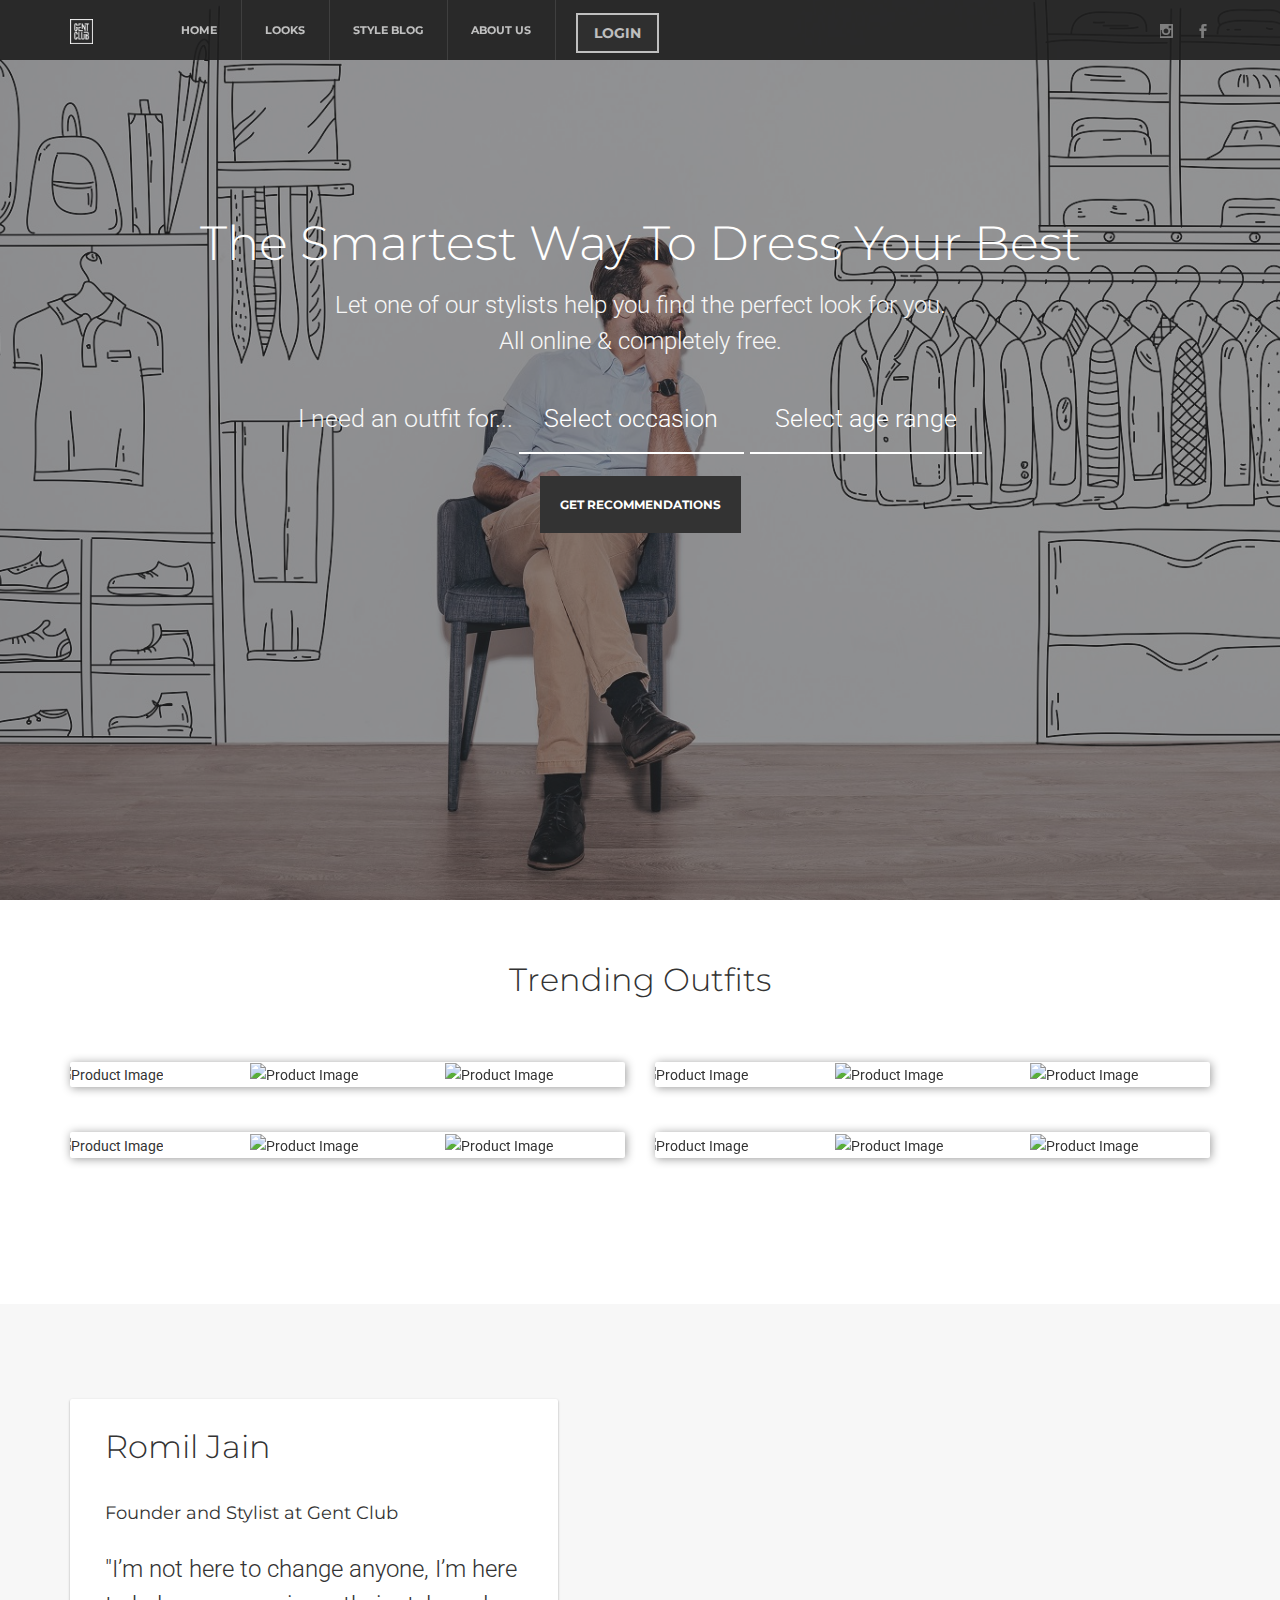
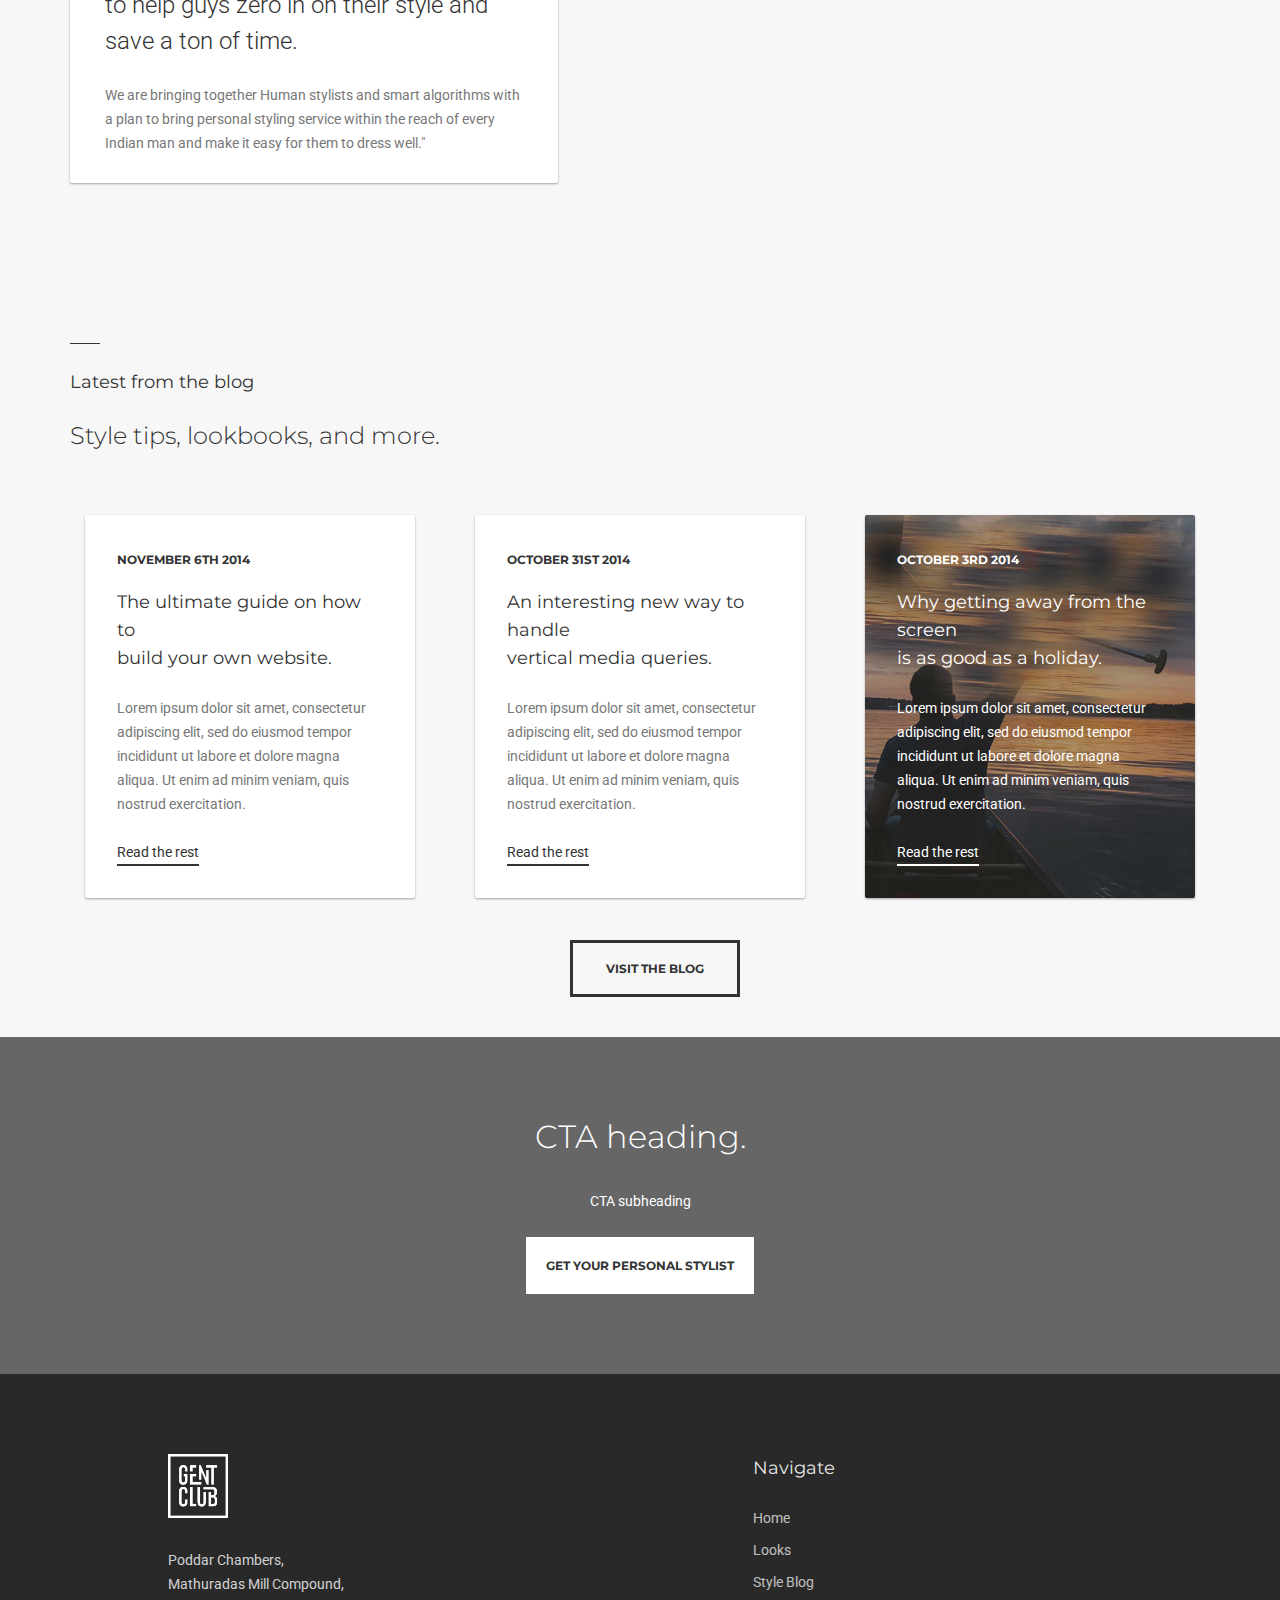
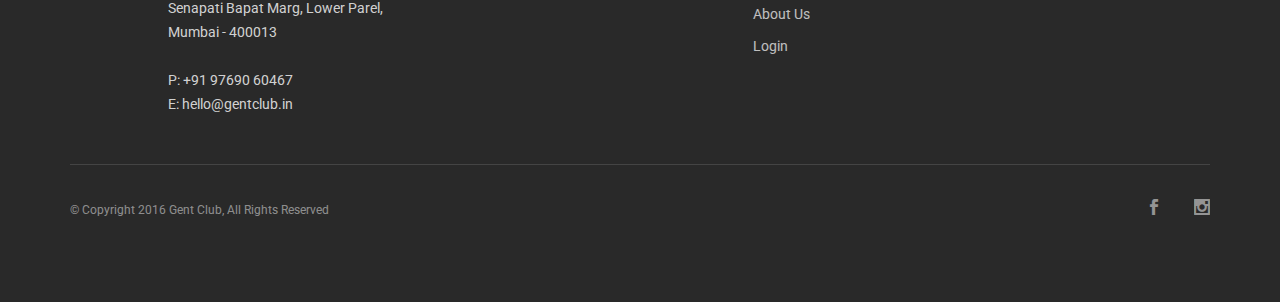
==== commit 7f35125f: "Added a 2px border-radius for cards, replaced stylist image." ====
--- a/index.html
+++ b/index.html
@@ -680,10 +680,10 @@
 </section>
 -->
 
-            <section style="background-image:url('img/banner-romil-jain.png'); background-size:cover;">
+            <section style="background-image:url('img/romil-banner.jpg'); background-size:cover;">
                 <div class="container">
                     <div class="row">
-                        <div class="col-md-5 col-sm-7">
+                        <div class="card col-md-5 col-sm-7" style="padding:2em 2.5em; background:#fff;">
                             <div>
                                 <!--                                <div class="detail-line"></div>-->
                                 <h2 class="text-hite">Romil Jain</h2>
--- a/css/custom.css
+++ b/css/custom.css
@@ -27,6 +27,7 @@
     transition: all 0.3s cubic-bezier(.25,.8,.25,1);
     /*    box-shadow: 0px 0px 10px 2px #888888; */
     margin:15px 15px 0 15px;
+        border-radius: 2px;
 }
 .card:hover {
     box-shadow: 0 14px 28px rgba(0,0,0,0.25), 0 10px 10px rgba(0,0,0,0.22);
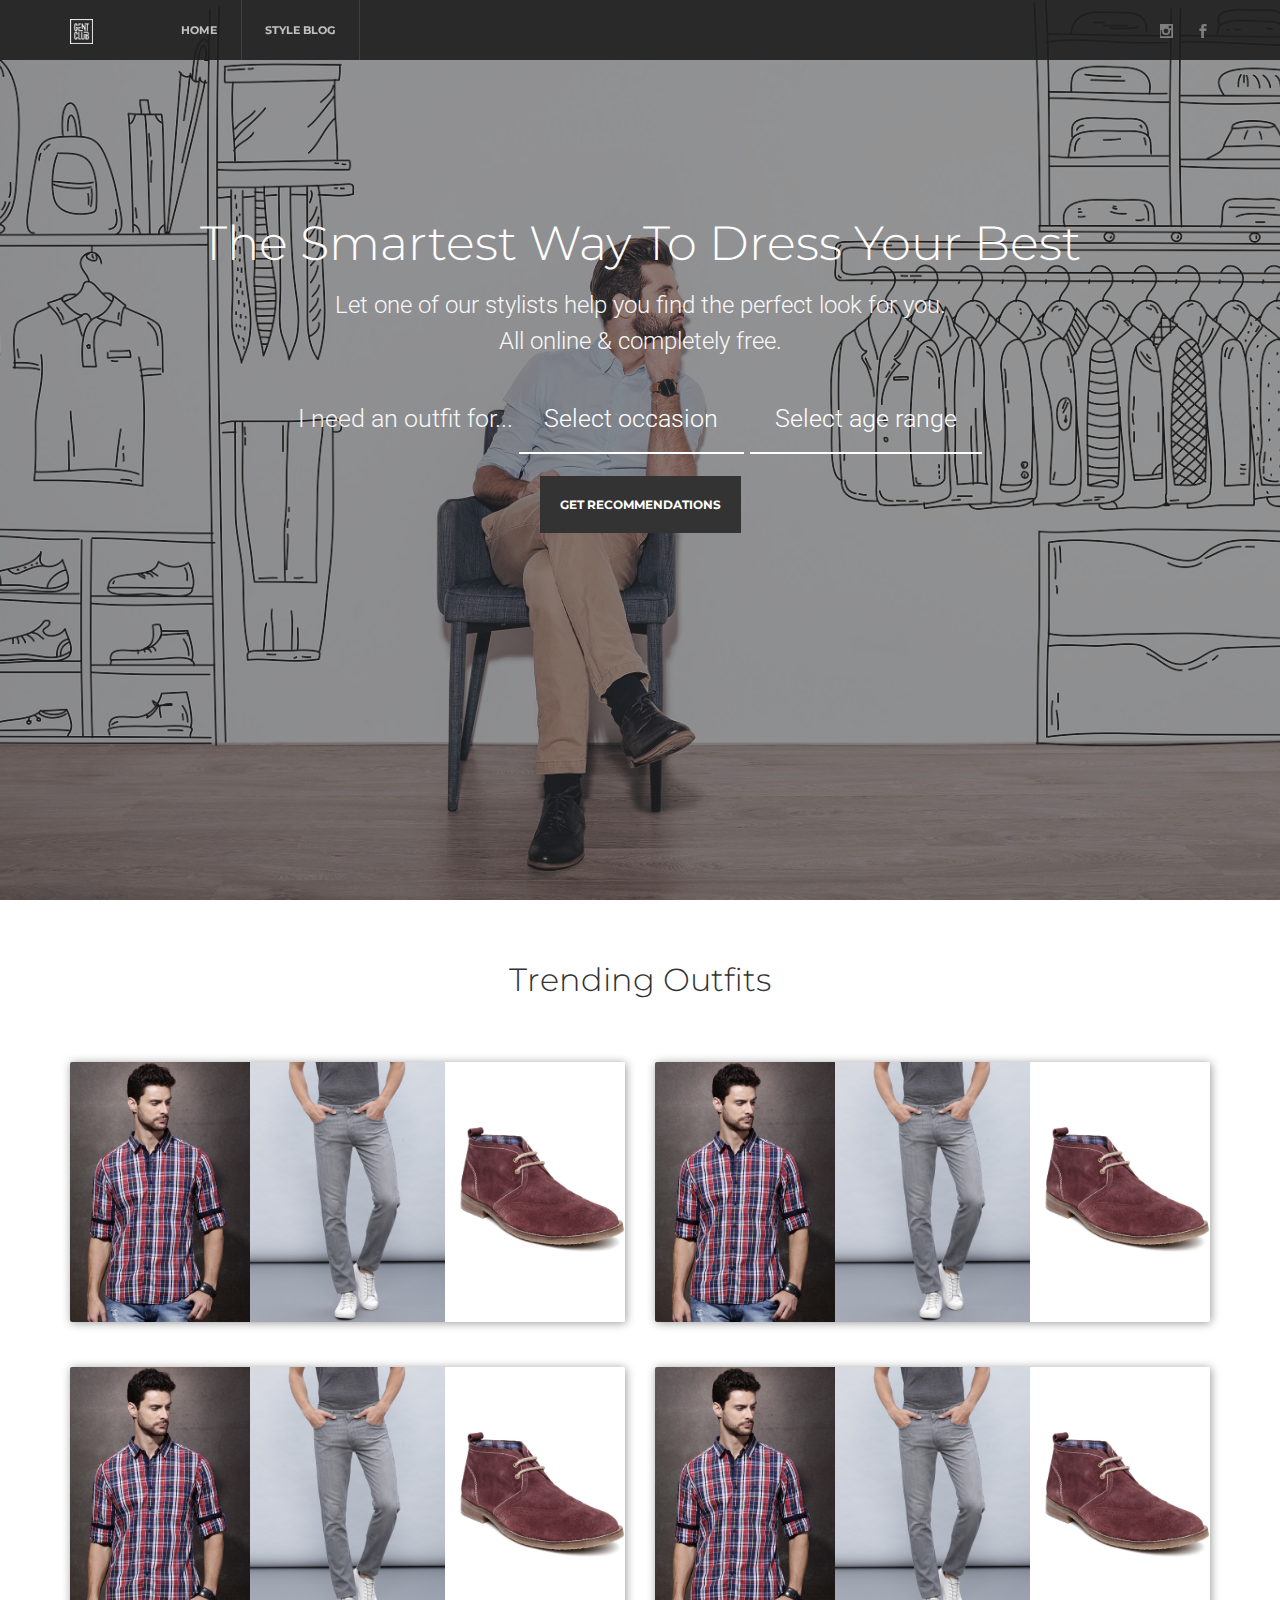
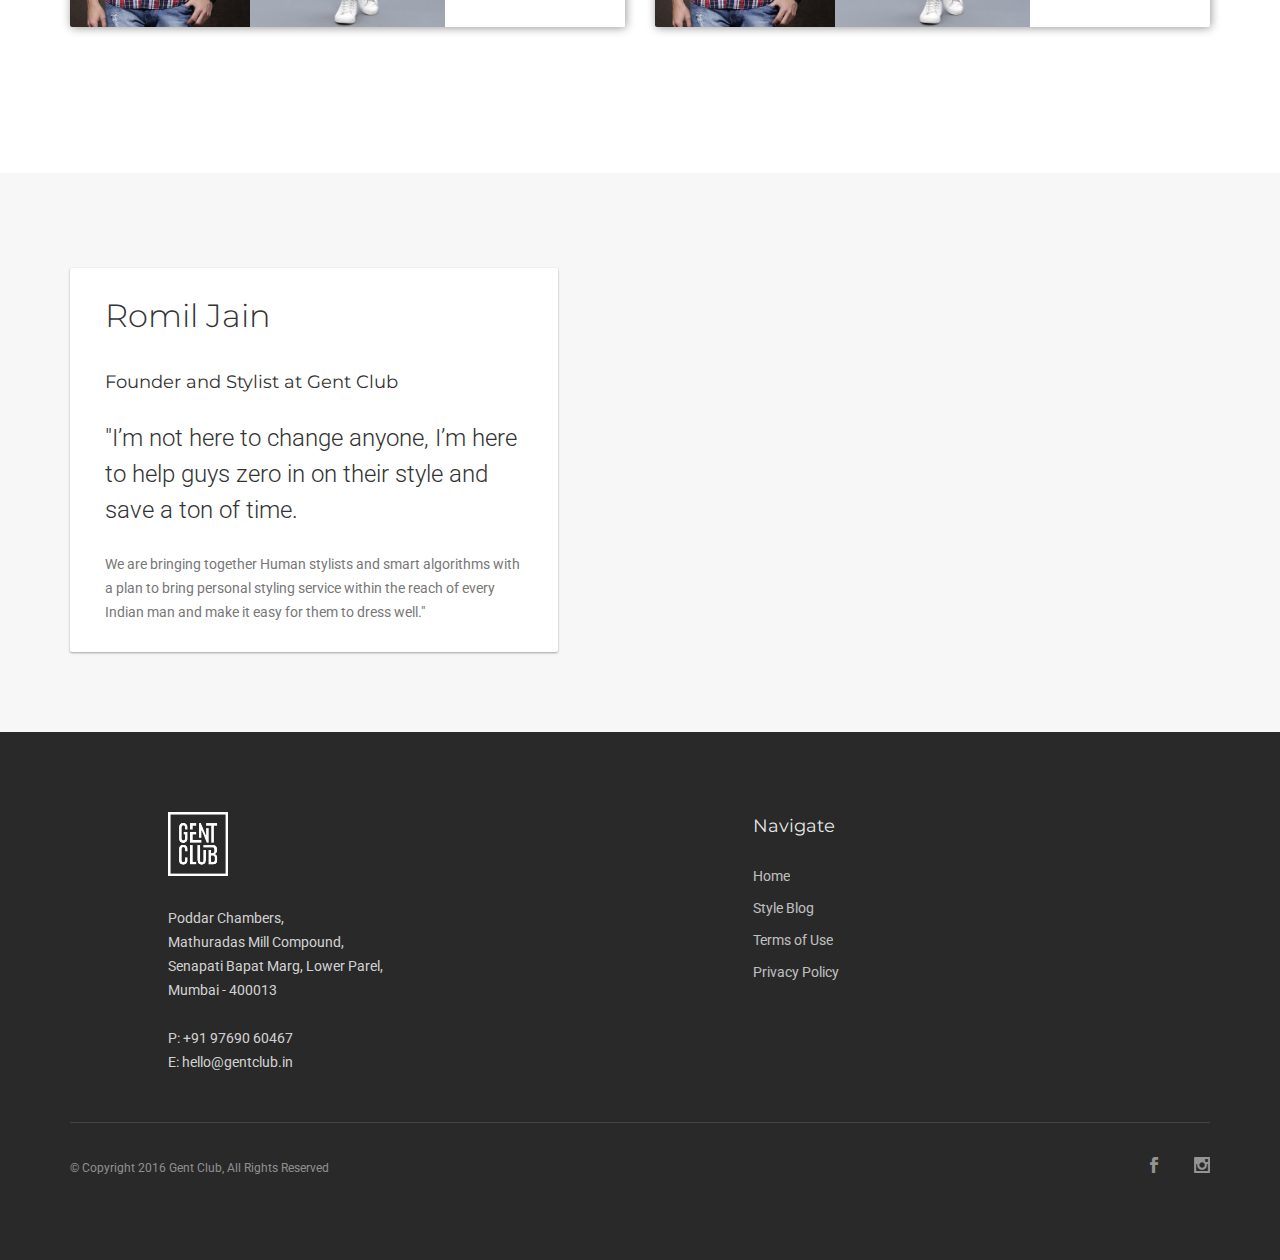
==== commit 5fa14f9d: "Outfit occasion filter icons added" ====
--- a/index.html
+++ b/index.html
@@ -29,10 +29,10 @@
                             </a>
                             <ul class="menu">
                                 <li><a href="index/">Home</a></li>
-                                <li><a href="looks/">Looks</a></li>
+                                
                                 <li><a href="blog/">Style Blog</a></li>
-                                <li><a href="about/">About Us</a></li>
-                                <a class="btn btn-filled" href="quote-form.html" target="default" style="font-size:14px; margin-left:20px;">Login</a>
+                                
+                                <!--<a class="btn btn-filled" href="quote-form.html" target="default" style="font-size:14px; margin-left:20px;">Login</a>-->
                             </ul>
                             <ul class="social-links">
                                 <li><a href="#"><i class="icon social_instagram"></i></a></li>
@@ -176,7 +176,7 @@
                                             </div>
                                             <div class="col-md-4 col-sm-4 col-xs-4 outfit-component">
                                                 <a href="#">
-                                                    <img alt="Product Image" src="img/sample-product-images/7/80022_c25a3c3651210dfeaf0d2127797326e7_image1_zoom.jpg"></a>
+                                                    <img alt="Product Image" src="img/sample-product-images/2/11476945126979-ether-Men-Jeans-1191476945126719-1.jpg"></a>
                                                 <div class="hover-state text-center">
                                                     <a href="#" class="vertical-align">
                                                         <div class="hover-content">
@@ -224,7 +224,7 @@
                                             </div>
                                             <div class="col-md-4 col-sm-4 col-xs-4 outfit-component">
                                                 <a href="#">
-                                                    <img alt="Product Image" src="img/sample-product-images/7/80022_c25a3c3651210dfeaf0d2127797326e7_image1_zoom.jpg"></a>
+                                                    <img alt="Product Image" src="img/sample-product-images/2/11476945126979-ether-Men-Jeans-1191476945126719-1.jpg"></a>
                                                 <div class="hover-state text-center">
                                                     <a href="#" class="vertical-align">
                                                         <div class="hover-content">
@@ -272,7 +272,7 @@
                                             </div>
                                             <div class="col-md-4 col-sm-4 col-xs-4 outfit-component">
                                                 <a href="#">
-                                                    <img alt="Product Image" src="img/sample-product-images/7/80022_c25a3c3651210dfeaf0d2127797326e7_image1_zoom.jpg"></a>
+                                                    <img alt="Product Image" src="img/sample-product-images/2/11476945126979-ether-Men-Jeans-1191476945126719-1.jpg"></a>
                                                 <div class="hover-state text-center">
                                                     <a href="#" class="vertical-align">
                                                         <div class="hover-content">
@@ -320,7 +320,7 @@
                                             </div>
                                             <div class="col-md-4 col-sm-4 col-xs-4 outfit-component">
                                                 <a href="#">
-                                                    <img alt="Product Image" src="img/sample-product-images/7/80022_c25a3c3651210dfeaf0d2127797326e7_image1_zoom.jpg"></a>
+                                                    <img alt="Product Image" src="img/sample-product-images/2/11476945126979-ether-Men-Jeans-1191476945126719-1.jpg"></a>
                                                 <div class="hover-state text-center">
                                                     <a href="#" class="vertical-align">
                                                         <div class="hover-content">
@@ -730,6 +730,7 @@
 
 
 
+<!--
             <section class="blog-snippets-1">
                 <div class="container">
                     <div class="row">
@@ -740,7 +741,7 @@
                                 <h4>Style tips, lookbooks, and more.</h4>
                             </div>
                         </div>
-                    </div><!--end of row-->
+                    </div>
 
                     <div class="row">
                         <div class="col-md-4 col-sm-6">
@@ -752,7 +753,7 @@
                                 </p>
                                 <a class="text-link" href="#">Read the rest<i class="icon arrow_right"></i></a>
                             </div>
-                        </div><!--end of individual blog snippet-->
+                        </div>
 
                         <div class="col-md-4 col-sm-6">
                             <div class="blog-snippet-1 card">
@@ -763,7 +764,7 @@
                                 </p>
                                 <a class="text-link" href="#">Read the rest<i class="icon arrow_right"></i></a>
                             </div>
-                        </div><!--end of individual blog snippet-->
+                        </div>
 
                         <div class="col-md-4 col-sm-6">
                             <div class="blog-snippet-1 image-snippet overlay card">
@@ -779,15 +780,17 @@
                                 </p>
                                 <a class="text-link" href="#">Read the rest<i class="icon arrow_right"></i></a>
                             </div>
-                        </div><!--end of individual blog snippet-->
-                    </div><!--end of row-->
+                        </div>
+                    </div>
 
                     <div class="container text-center" style="padding-top:3em;">
                             <a class="btn btn-theme" href="#" style="padding:17px;">Visit the blog</a>
                     </div>
-                </div><!--end of container-->
+                </div>
             </section>
-
+-->
+
+<!--
             <section style="background-color:#666;">
                 <div class="container">
                     <div class="row">
@@ -798,9 +801,11 @@
                             </p>
                             <a class="btn btn-white btn-filled" href="#" style="padding:17px;">Get your personal stylist</a>
                         </div>
-                    </div><!--end of row-->
-                </div><!--end of container-->
+                    </div>
+                </div>
             </section>
+-->
+            
             <footer class="footer-6">
                 <div class="container">
                     <div class="row">
@@ -835,10 +840,11 @@
                             <h5>Navigate</h5>
                             <ul class="link-list">
                                 <li><a href="#">Home</a></li>
-                                <li><a href="#">Looks</a></li>
+                                
                                 <li><a href="#">Style Blog</a></li>
-                                <li><a href="#">About Us</a></li>
-                                <li><a href="#">Login</a></li>
+                                
+                                <li><a href="terms-of-use.html">Terms of Use</a></li>
+                                <li><a href="privacy-policy.html">Privacy Policy</a></li>
                             </ul>
                         </div>
 
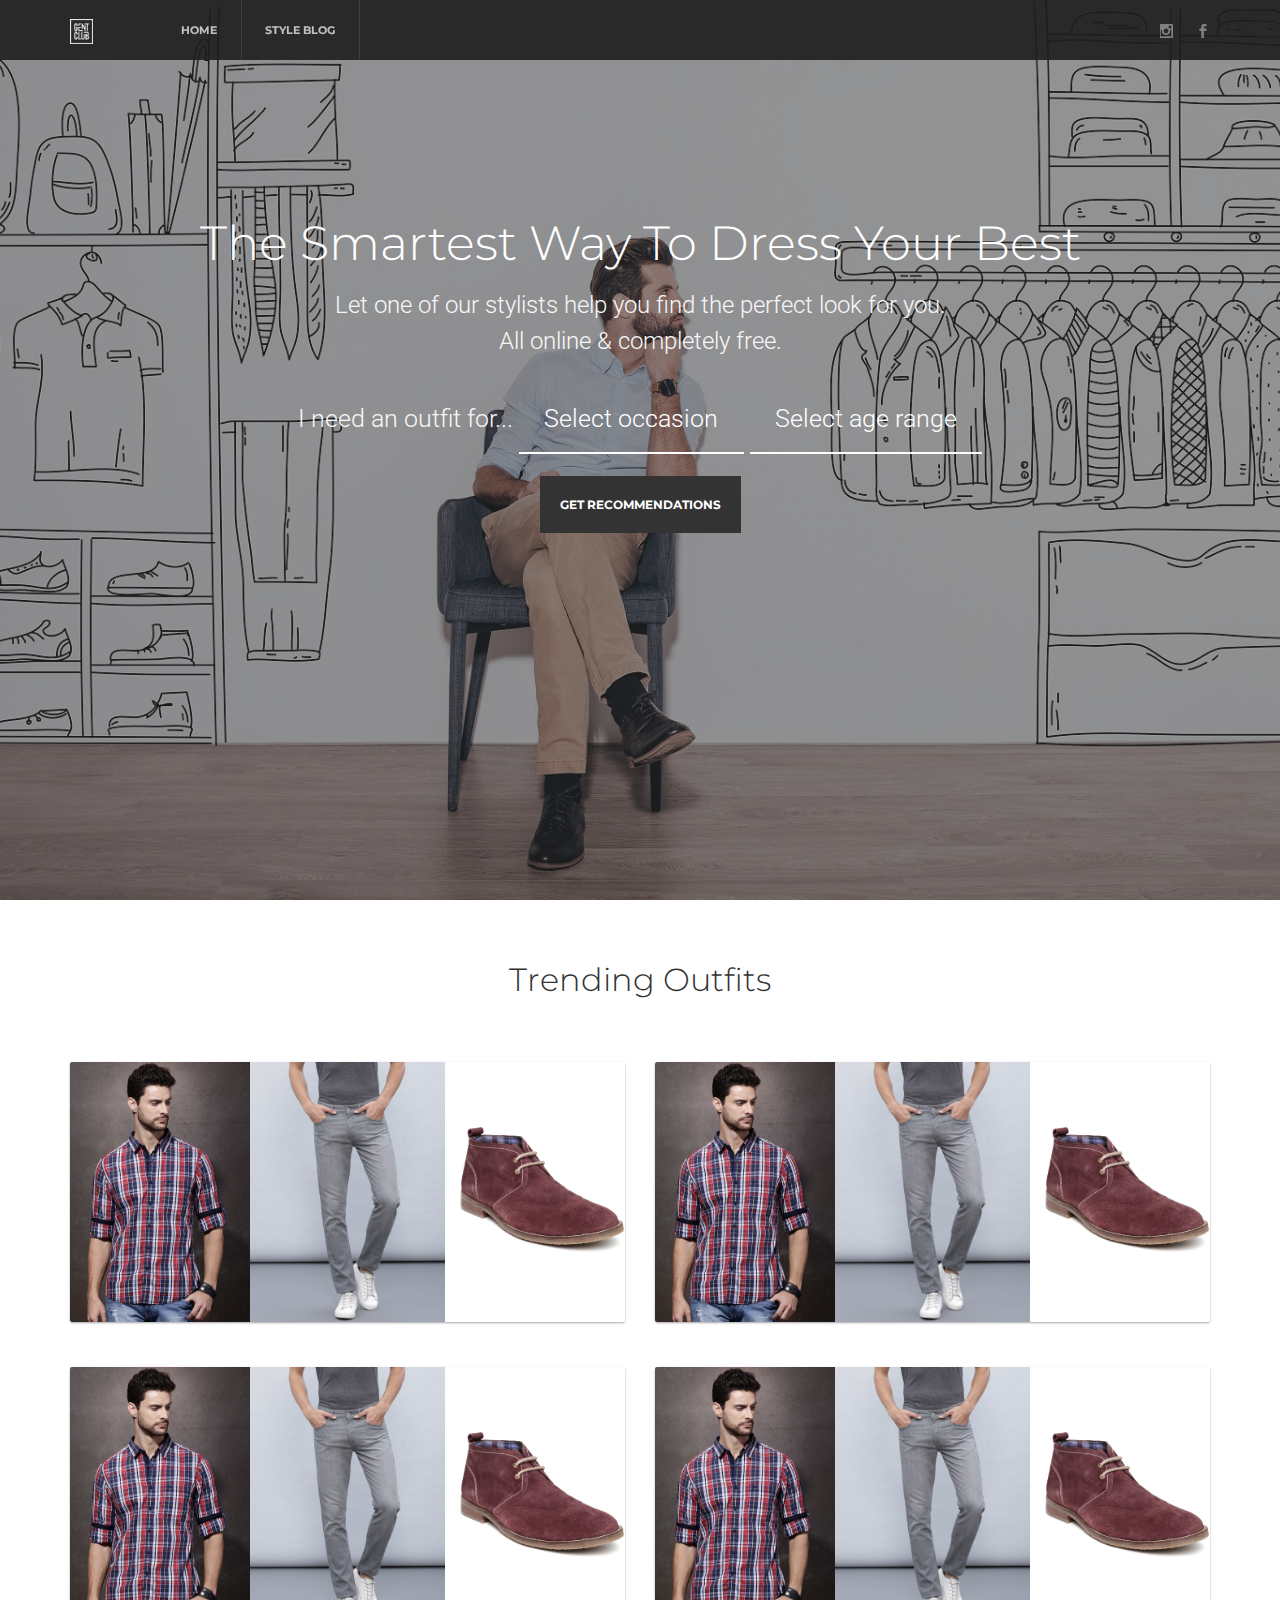
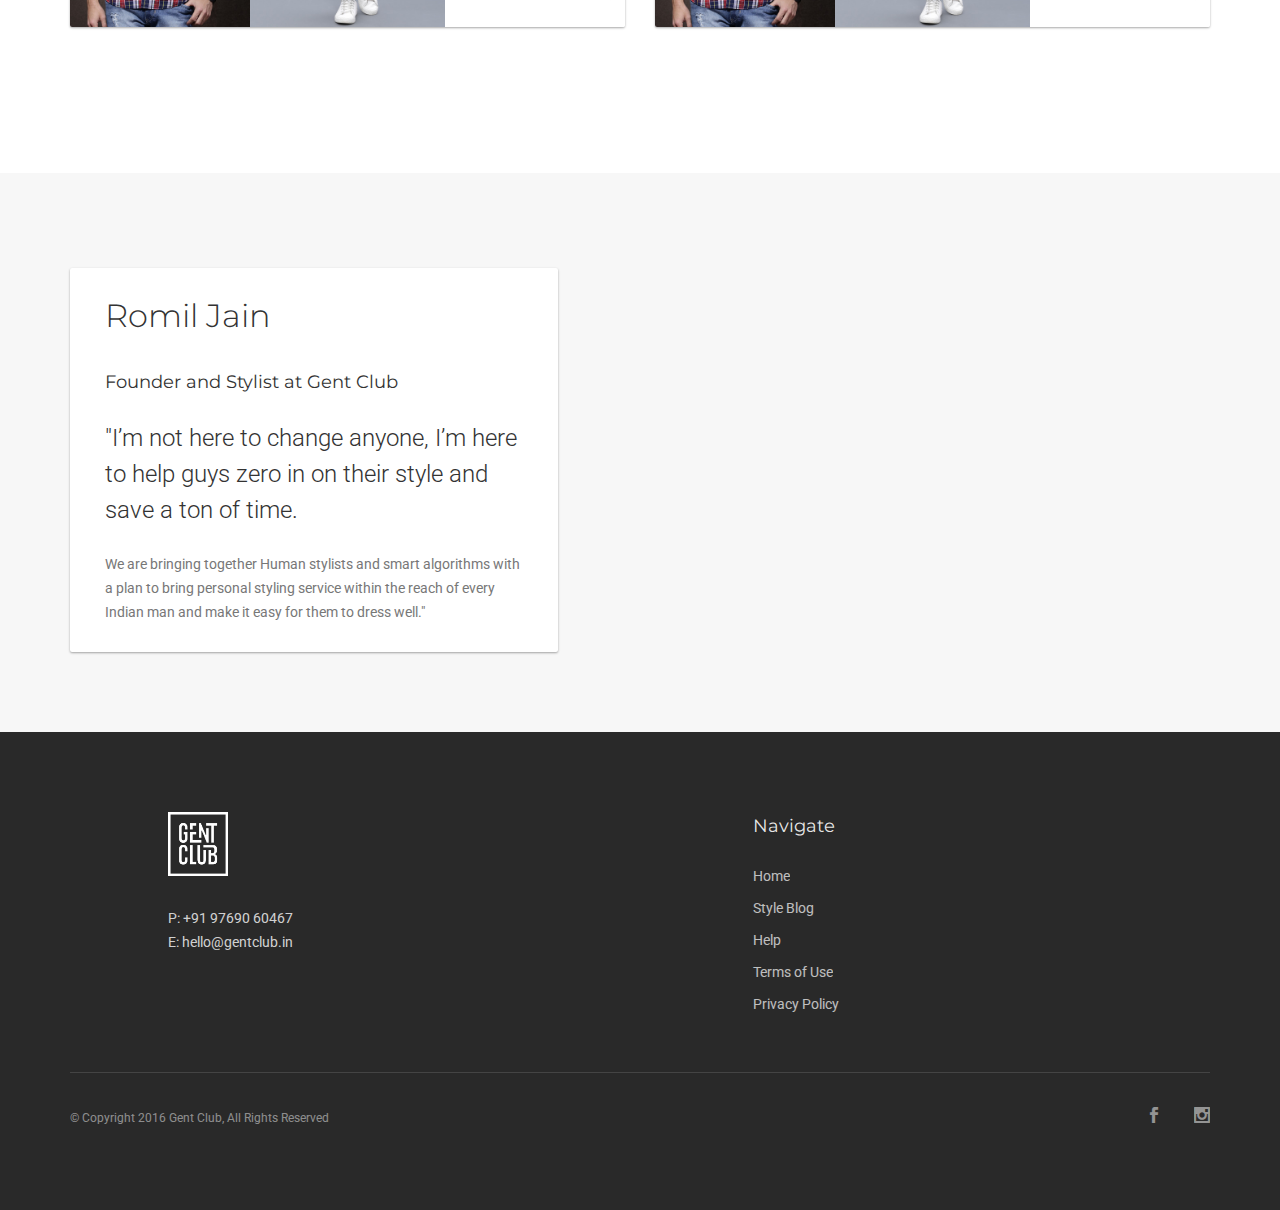
==== commit 30dd7fa7: "Cleanup update" ====
--- a/index.html
+++ b/index.html
@@ -813,12 +813,14 @@
                             <a href="#">
                                 <img alt="logo" src="img/logo-square-light.png" style="width: 60px; padding-bottom: 30px;">
                             </a>
+<!--
                             <p>
                                 Poddar Chambers,<br>
                                 Mathuradas Mill Compound,<br>
                                 Senapati Bapat Marg, Lower Parel,<br>
                                 Mumbai - 400013
                             </p>
+-->
                             <p>
                                 P: +91 97690 60467<br>
                                 E: hello@gentclub.in
@@ -840,9 +842,8 @@
                             <h5>Navigate</h5>
                             <ul class="link-list">
                                 <li><a href="#">Home</a></li>
-                                
                                 <li><a href="#">Style Blog</a></li>
-                                
+                                <li><a href="help.html">Help</a></li>
                                 <li><a href="terms-of-use.html">Terms of Use</a></li>
                                 <li><a href="privacy-policy.html">Privacy Policy</a></li>
                             </ul>
--- a/css/custom.css
+++ b/css/custom.css
@@ -19,15 +19,17 @@
 
 .cards-container {
     background-color: #f7f7f7 !important;
+    padding-top: 1.5em;
 }
 
 .card {
+    background: #fff;
     box-shadow: 0 1px 3px rgba(0,0,0,0.12), 0 1px 2px rgba(0,0,0,0.24);
     /*    box-shadow: 0 3px 6px rgba(0,0,0,0.16), 0 3px 6px rgba(0,0,0,0.23);*/
     transition: all 0.3s cubic-bezier(.25,.8,.25,1);
     /*    box-shadow: 0px 0px 10px 2px #888888; */
     margin:15px 15px 0 15px;
-        border-radius: 2px;
+    border-radius: 2px;
 }
 .card:hover {
     box-shadow: 0 14px 28px rgba(0,0,0,0.25), 0 10px 10px rgba(0,0,0,0.22);
@@ -38,7 +40,7 @@
 .outfit {
     background:#fff; 
     /*    background:#EFEFEF; */
-    box-shadow: 1px 1px 10px #999;
+/*    box-shadow: 1px 1px 10px #999;*/
     margin-bottom: 30px;
 }
 
@@ -133,17 +135,16 @@
 }
 
 .card-details-mobile {
-    padding:10px !important; 
-    font-size:0.1em !important;
+    padding: 0.8em 1.1em !important; 
 }
 
 /*
 .brand-name {
-    text-align: left;
-    width: 50%;
-  white-space: nowrap;
-  overflow: hidden;
-  text-overflow: ellipsis;
+text-align: left;
+width: 50%;
+white-space: nowrap;
+overflow: hidden;
+text-overflow: ellipsis;
 }
 */
 
@@ -154,9 +155,9 @@
 .brand-name {
     text-align: left;
     width: 100%;
-  white-space: nowrap;
-  overflow: hidden;
-  text-overflow: ellipsis;
+    white-space: nowrap;
+    overflow: hidden;
+    text-overflow: ellipsis;
 }
 
 .product-price {
@@ -207,7 +208,7 @@
 // --------------------------------------------------*/
 .outfits {
     display: flex;
-    justify-content: center;
+    justify-content: flex-start;
     flex-flow: row wrap;
 }
 
@@ -221,7 +222,7 @@
 .outfit:last-child:not(.cta-card):not(.trending-outfits) {
     position: relative;
     overflow: hidden;
-    flex-basis: 50%;
+    flex-basis: 47.5%;
     flex-grow: 0;
     align-self: flex-start
 }
@@ -501,27 +502,29 @@
 }
 
 /*!
-// Outfits
+// Products
 // --------------------------------------------------*/
-/*
 .products {
-display: flex;
-justify-content: center;
-flex-flow: row wrap;
-}
-*/
+    display: flex;
+    justify-content: center;
+    flex-flow: row wrap;
+}
 
 .product-single {
+    padding: 0;
+    margin-bottom: 1em;
     display: inline-block;
     flex-basis: 22%;
     flex-grow: 1;
     /*    flex-shrink: 1;*/
 }
 
+/*
 .product-single:last-child {
     flex-grow: 0;
     flex-basis: 45%;
 }
+*/
 
 /*
 @media (min-width: 960px) and (max-width: 1600px) {
@@ -562,6 +565,7 @@
     }
     .second-filter {
         padding-top: 0.5em;
+        margin-bottom: 0;
     }
 }
 @media (min-width: 440px) and (max-width: 960px) {
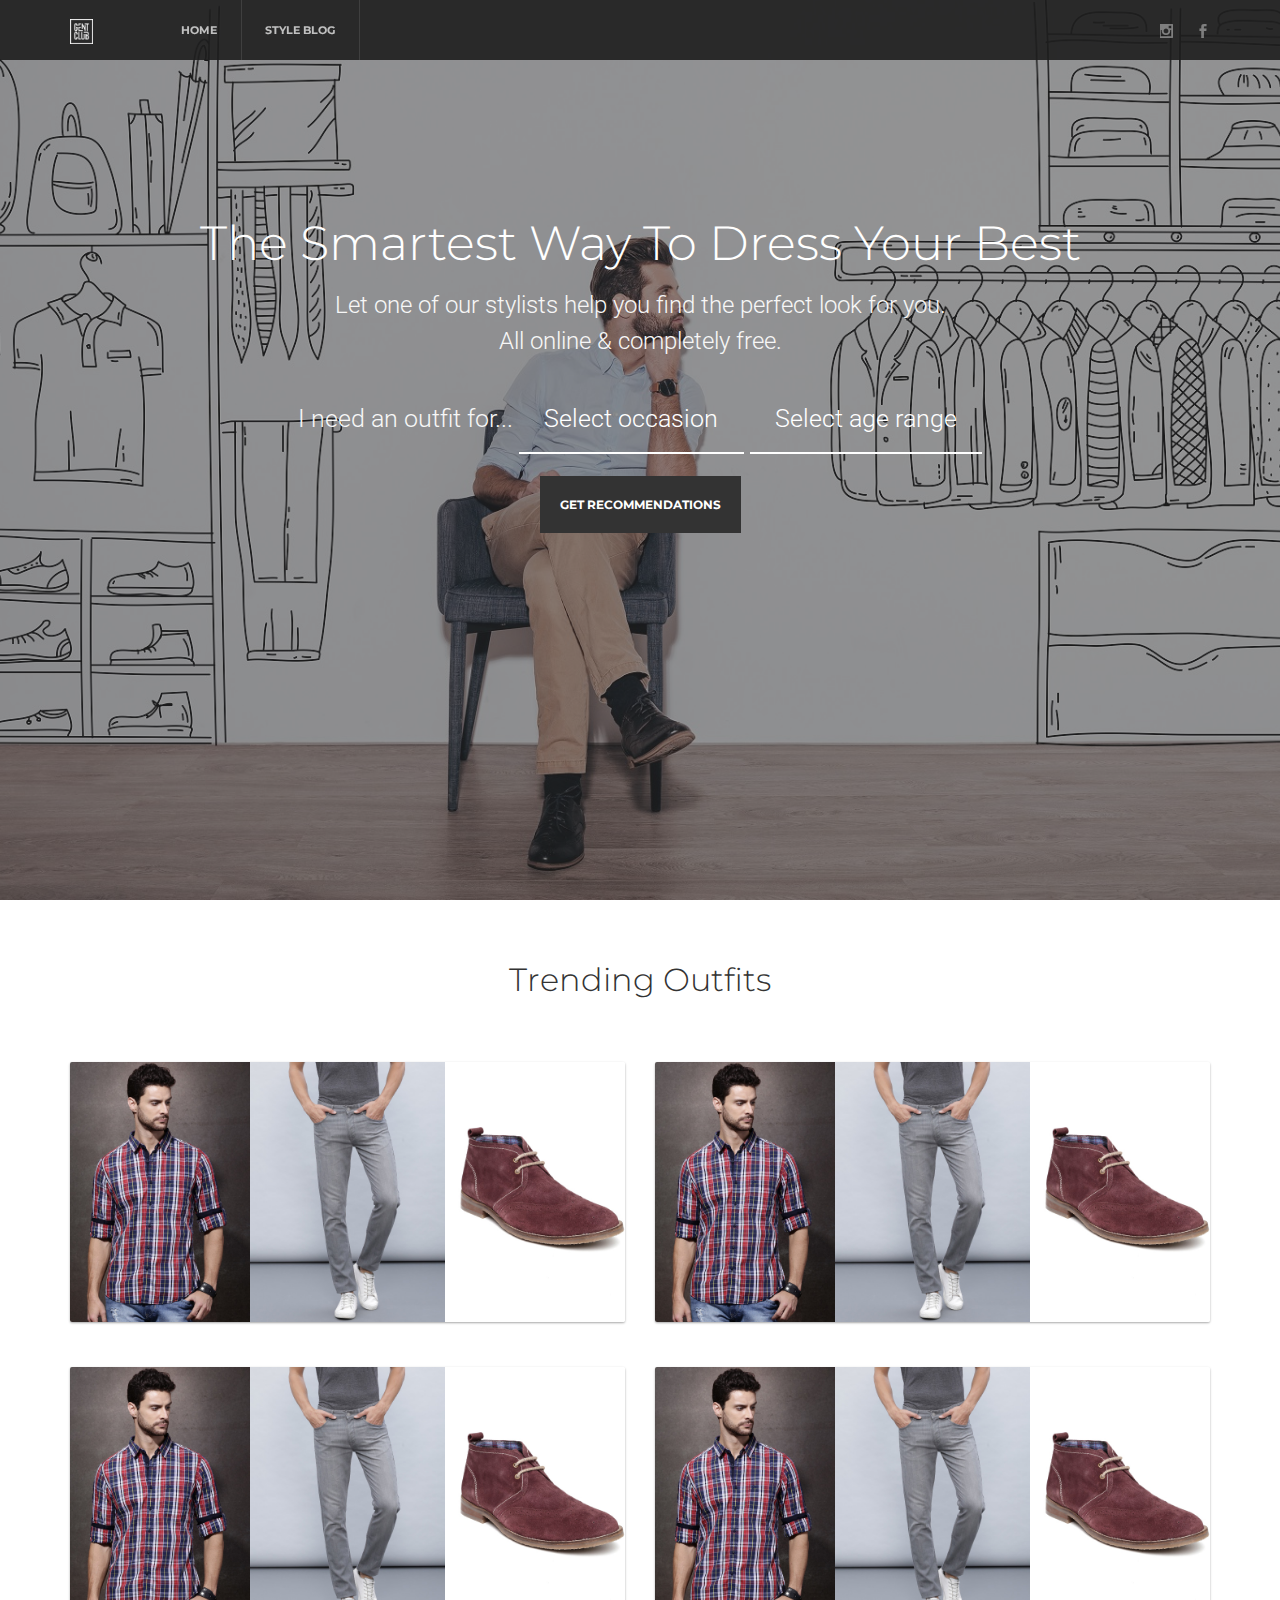
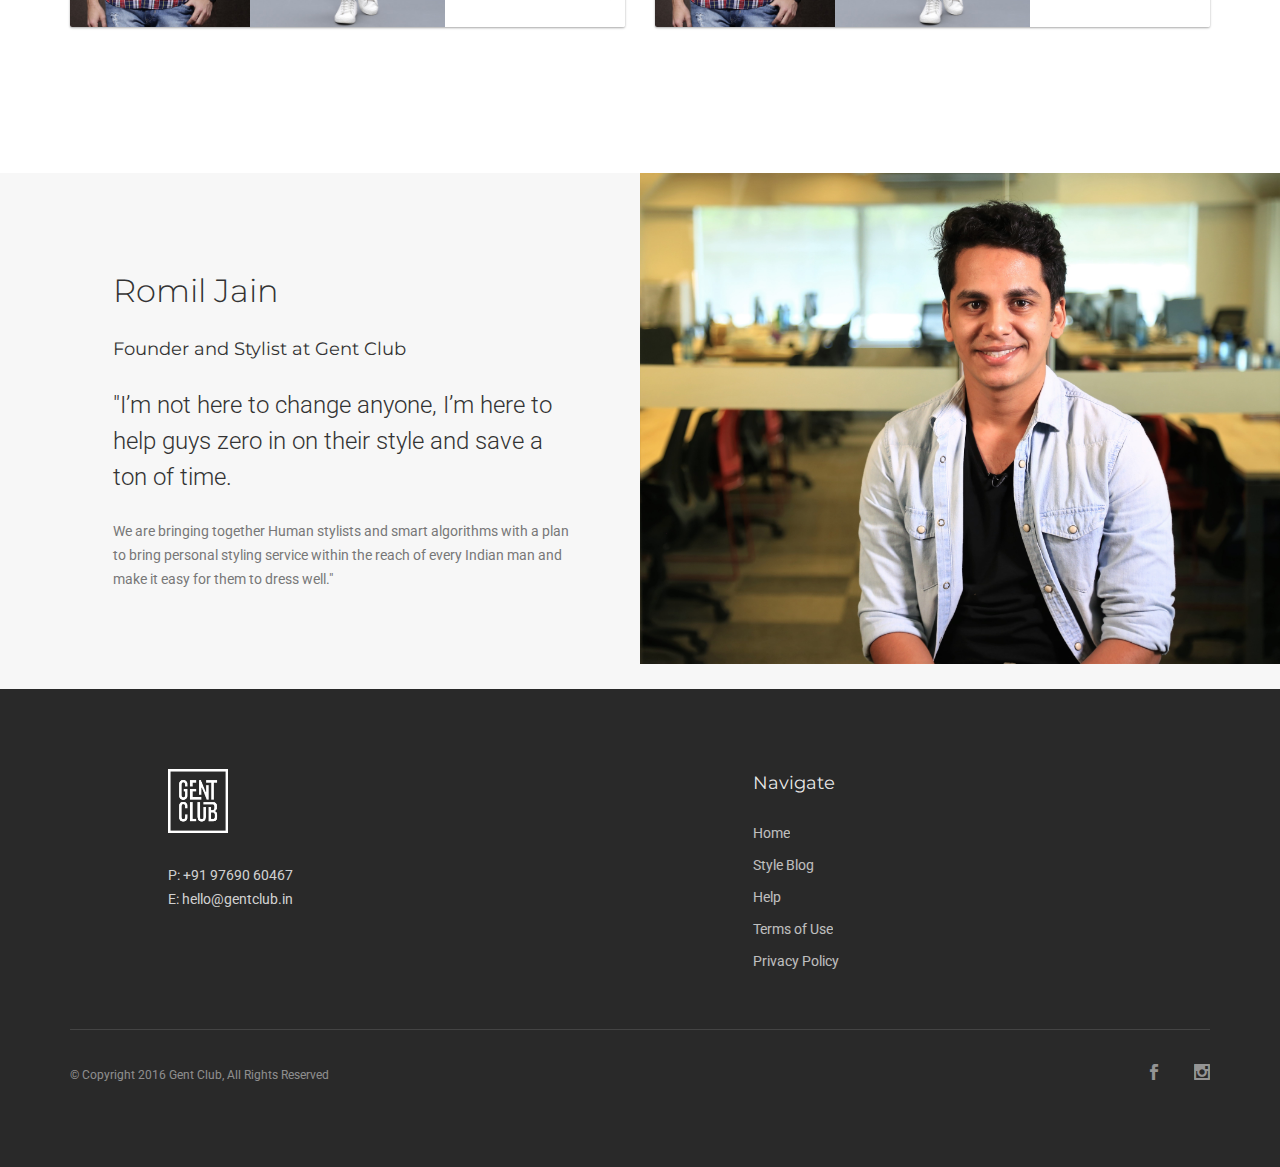
==== commit 202d8390: "Filters and stylist section update" ====
--- a/index.html
+++ b/index.html
@@ -18,7 +18,6 @@
     </head>
     <body>
 
-
         <div class="nav-container">
             <nav class="nav-1">
                 <div class="container">
@@ -29,9 +28,9 @@
                             </a>
                             <ul class="menu">
                                 <li><a href="index/">Home</a></li>
-                                
+
                                 <li><a href="blog/">Style Blog</a></li>
-                                
+
                                 <!--<a class="btn btn-filled" href="quote-form.html" target="default" style="font-size:14px; margin-left:20px;">Login</a>-->
                             </ul>
                             <ul class="social-links">
@@ -63,58 +62,58 @@
                         </div>
 
                         <div class="col-sm-12 text-center">
-                            
-<!--
-                            <form class="looking-for" style="display:inline-block;">
-		
-                                <select>
-                                    <option value="1" selected><li>I'm looking for...</li></option>
-                                    <option value="2">Outfit</option>
-                                    <option value="3">Shirt</option>
-                                    <option value="4">Pants</option>
-                                    <option value="2">Jeans</option>
-                                    <option value="2">T-shirt</option>
-                                    <option value="2">Shoes</option>
-                                </select>
-								<select>
-                                    <option value="1" selected>Occasion</option>
-                                    <option value="2">Work</option>
-                                    <option value="3">Casual</option>
-                                    <option value="4">Nightout</option>
-                                    <option value="2">Dinner/Date</option>
-                                </select>
-								<select>
-                                    <option value="1" selected>Age range</option>
-                                    <option value="1">16-20</option>
-                                    <option value="2">21-25</option>
-                                    <option value="3">26-30</option>
-                                    <option value="3">31-40</option>
-                                    <option value="3">40+</option>
-                                </select>
-		
-								<input type="submit" class="btn btn-filled" style="padding: 17px;" value="Get recommendations">
-								<div class="form-success">
-									<span class="text-white">Message sent - Thanks for your enquiry</span>
-								</div>
-								<div class="form-error">
-									<span class="text-white">Please complete all fields correctly</span>
-								</div>
-							</form>
--->
-                            
+
+                            <!--
+<form class="looking-for" style="display:inline-block;">
+
+<select>
+<option value="1" selected><li>I'm looking for...</li></option>
+<option value="2">Outfit</option>
+<option value="3">Shirt</option>
+<option value="4">Pants</option>
+<option value="2">Jeans</option>
+<option value="2">T-shirt</option>
+<option value="2">Shoes</option>
+</select>
+<select>
+<option value="1" selected>Occasion</option>
+<option value="2">Work</option>
+<option value="3">Casual</option>
+<option value="4">Nightout</option>
+<option value="2">Dinner/Date</option>
+</select>
+<select>
+<option value="1" selected>Age range</option>
+<option value="1">16-20</option>
+<option value="2">21-25</option>
+<option value="3">26-30</option>
+<option value="3">31-40</option>
+<option value="3">40+</option>
+</select>
+
+<input type="submit" class="btn btn-filled" style="padding: 17px;" value="Get recommendations">
+<div class="form-success">
+<span class="text-white">Message sent - Thanks for your enquiry</span>
+</div>
+<div class="form-error">
+<span class="text-white">Please complete all fields correctly</span>
+</div>
+</form>
+-->
+
                             <form id="nl-form" class="nl-form">
-<!--
-                                <select>
-                                    <option value="1" selected>I'm looking for...</option>
-                                    <option value="2">Outfit</option>
-                                    <option value="3">Shirt</option>
-                                    <option value="4">Pants</option>
-                                    <option value="2">Jeans</option>
-                                    <option value="2">T-shirt</option>
-                                    <option value="2">Shoes</option>
-                                </select>
--->
-<!--                                for-->
+                                <!--
+<select>
+<option value="1" selected>I'm looking for...</option>
+<option value="2">Outfit</option>
+<option value="3">Shirt</option>
+<option value="4">Pants</option>
+<option value="2">Jeans</option>
+<option value="2">T-shirt</option>
+<option value="2">Shoes</option>
+</select>
+-->
+                                <!--                                for-->
                                 I need an outfit for...
                                 <select>
                                     <option value="1" selected>Select occasion</option>
@@ -123,7 +122,7 @@
                                     <option value="4">Nightout</option>
                                     <option value="2">Dinner/Date</option>
                                 </select>
-<!--                                . I'm-->
+                                <!--                                . I'm-->
                                 <select>
                                     <option value="1" selected>Select age range</option>
                                     <option value="1">16-20</option>
@@ -680,25 +679,51 @@
 </section>
 -->
 
-            <section style="background-image:url('img/romil-banner.jpg'); background-size:cover;">
+            <section class="image-block" style="padding:7em;">
                 <div class="container">
                     <div class="row">
-                        <div class="card col-md-5 col-sm-7" style="padding:2em 2.5em; background:#fff;">
-                            <div>
-                                <!--                                <div class="detail-line"></div>-->
-                                <h2 class="text-hite">Romil Jain</h2>
-                                <h5 class="text-hite">Founder and Stylist at Gent Club</h5>
+                        <div class="image-holder col-md-6 col-sm-4 pull-right">
+                            <img src="img/romil-banner-cropped.jpg" style="">
+                        </div>
+                        <div class="col-md-5 col-sm-7">
+                            <div class="text-block">
+                                <div>
+                                    <!--                                <div class="detail-line"></div>-->
+                                    <h2>Romil Jain</h2>
+                                    <h5>Founder and Stylist at Gent Club</h5>
+                                </div>
+                                <p class="super-lead">
+                                    "I’m not here to change anyone, I’m here to help guys zero in on their style and save a ton of time.
+                                </p>
+                                <p>
+                                    We are bringing together Human stylists and smart algorithms with a plan to bring personal styling service within the reach of every Indian man and make it easy for them to dress well."
+                                </p>
                             </div>
-                            <p class="text-hite super-lead">
-                                "I’m not here to change anyone, I’m here to help guys zero in on their style and save a ton of time.
-                            </p><p class="text-hite">
-                            We are bringing together Human stylists and smart algorithms with a plan to bring personal styling service within the reach of every Indian man and make it easy for them to dress well."
-                            </p>
                         </div>
                     </div><!--end of row-->
                 </div><!--end of container-->
-
             </section>
+
+            <!--
+<section style="background-image:url('img/romil-banner.jpg'); background-size:cover;">
+<div class="container">
+<div class="row">
+<div class="card col-md-5 col-sm-7" style="padding:2em 2.5em; background:#fff;">
+<div>
+<div class="detail-line"></div>
+<h2 class="text-hite">Romil Jain</h2>
+<h5 class="text-hite">Founder and Stylist at Gent Club</h5>
+</div>
+<p class="text-hite super-lead">
+"I’m not here to change anyone, I’m here to help guys zero in on their style and save a ton of time.
+</p><p class="text-hite">
+We are bringing together Human stylists and smart algorithms with a plan to bring personal styling service within the reach of every Indian man and make it easy for them to dress well."
+</p>
+</div>
+</div>
+</div>
+</section>
+-->
 
             <!--
 <section class="no-pad">
@@ -730,82 +755,82 @@
 
 
 
-<!--
-            <section class="blog-snippets-1">
-                <div class="container">
-                    <div class="row">
-                        <div class="col-sm-12">
-                            <div class="text-block">
-                                <div class="detail-line"></div>
-                                <h5>Latest from the blog</h5>
-                                <h4>Style tips, lookbooks, and more.</h4>
-                            </div>
-                        </div>
-                    </div>
-
-                    <div class="row">
-                        <div class="col-md-4 col-sm-6">
-                            <div class="blog-snippet-1 card">
-                                <span class="date alt-font uppercase">November 6th 2014</span>
-                                <h5>The ultimate guide on how to<br> build your own website.</h5>
-                                <p>
-                                    Lorem ipsum dolor sit amet, consectetur adipiscing elit, sed do eiusmod tempor incididunt ut labore et dolore magna aliqua. Ut enim ad minim veniam, quis nostrud exercitation.
-                                </p>
-                                <a class="text-link" href="#">Read the rest<i class="icon arrow_right"></i></a>
-                            </div>
-                        </div>
-
-                        <div class="col-md-4 col-sm-6">
-                            <div class="blog-snippet-1 card">
-                                <span class="date alt-font uppercase">October 31st 2014</span>
-                                <h5>An interesting new way to handle<br> vertical media queries.</h5>
-                                <p>
-                                    Lorem ipsum dolor sit amet, consectetur adipiscing elit, sed do eiusmod tempor incididunt ut labore et dolore magna aliqua. Ut enim ad minim veniam, quis nostrud exercitation.
-                                </p>
-                                <a class="text-link" href="#">Read the rest<i class="icon arrow_right"></i></a>
-                            </div>
-                        </div>
-
-                        <div class="col-md-4 col-sm-6">
-                            <div class="blog-snippet-1 image-snippet overlay card">
-
-                                <div class="background-image-holder">
-                                    <img alt="Slide Background" class="background-image" src="img/blog-square1.jpg">
-                                </div>
-
-                                <span class="date alt-font uppercase">October 3rd 2014</span>
-                                <h5>Why getting away from the screen<br> is as good as a holiday.</h5>
-                                <p>
-                                    Lorem ipsum dolor sit amet, consectetur adipiscing elit, sed do eiusmod tempor incididunt ut labore et dolore magna aliqua. Ut enim ad minim veniam, quis nostrud exercitation.
-                                </p>
-                                <a class="text-link" href="#">Read the rest<i class="icon arrow_right"></i></a>
-                            </div>
-                        </div>
-                    </div>
-
-                    <div class="container text-center" style="padding-top:3em;">
-                            <a class="btn btn-theme" href="#" style="padding:17px;">Visit the blog</a>
-                    </div>
-                </div>
-            </section>
--->
-
-<!--
-            <section style="background-color:#666;">
-                <div class="container">
-                    <div class="row">
-                        <div class="col-md-8 col-md-offset-2 col-sm-12 text-center">
-                            <h2 class="text-white">CTA heading.</h2>
-                            <p class="text-white">
-                                CTA subheading
-                            </p>
-                            <a class="btn btn-white btn-filled" href="#" style="padding:17px;">Get your personal stylist</a>
-                        </div>
-                    </div>
-                </div>
-            </section>
--->
-            
+            <!--
+<section class="blog-snippets-1">
+<div class="container">
+<div class="row">
+<div class="col-sm-12">
+<div class="text-block">
+<div class="detail-line"></div>
+<h5>Latest from the blog</h5>
+<h4>Style tips, lookbooks, and more.</h4>
+</div>
+</div>
+</div>
+
+<div class="row">
+<div class="col-md-4 col-sm-6">
+<div class="blog-snippet-1 card">
+<span class="date alt-font uppercase">November 6th 2014</span>
+<h5>The ultimate guide on how to<br> build your own website.</h5>
+<p>
+Lorem ipsum dolor sit amet, consectetur adipiscing elit, sed do eiusmod tempor incididunt ut labore et dolore magna aliqua. Ut enim ad minim veniam, quis nostrud exercitation.
+</p>
+<a class="text-link" href="#">Read the rest<i class="icon arrow_right"></i></a>
+</div>
+</div>
+
+<div class="col-md-4 col-sm-6">
+<div class="blog-snippet-1 card">
+<span class="date alt-font uppercase">October 31st 2014</span>
+<h5>An interesting new way to handle<br> vertical media queries.</h5>
+<p>
+Lorem ipsum dolor sit amet, consectetur adipiscing elit, sed do eiusmod tempor incididunt ut labore et dolore magna aliqua. Ut enim ad minim veniam, quis nostrud exercitation.
+</p>
+<a class="text-link" href="#">Read the rest<i class="icon arrow_right"></i></a>
+</div>
+</div>
+
+<div class="col-md-4 col-sm-6">
+<div class="blog-snippet-1 image-snippet overlay card">
+
+<div class="background-image-holder">
+<img alt="Slide Background" class="background-image" src="img/blog-square1.jpg">
+</div>
+
+<span class="date alt-font uppercase">October 3rd 2014</span>
+<h5>Why getting away from the screen<br> is as good as a holiday.</h5>
+<p>
+Lorem ipsum dolor sit amet, consectetur adipiscing elit, sed do eiusmod tempor incididunt ut labore et dolore magna aliqua. Ut enim ad minim veniam, quis nostrud exercitation.
+</p>
+<a class="text-link" href="#">Read the rest<i class="icon arrow_right"></i></a>
+</div>
+</div>
+</div>
+
+<div class="container text-center" style="padding-top:3em;">
+<a class="btn btn-theme" href="#" style="padding:17px;">Visit the blog</a>
+</div>
+</div>
+</section>
+-->
+
+            <!--
+<section style="background-color:#666;">
+<div class="container">
+<div class="row">
+<div class="col-md-8 col-md-offset-2 col-sm-12 text-center">
+<h2 class="text-white">CTA heading.</h2>
+<p class="text-white">
+CTA subheading
+</p>
+<a class="btn btn-white btn-filled" href="#" style="padding:17px;">Get your personal stylist</a>
+</div>
+</div>
+</div>
+</section>
+-->
+
             <footer class="footer-6">
                 <div class="container">
                     <div class="row">
@@ -813,13 +838,13 @@
                             <a href="#">
                                 <img alt="logo" src="img/logo-square-light.png" style="width: 60px; padding-bottom: 30px;">
                             </a>
-<!--
-                            <p>
-                                Poddar Chambers,<br>
-                                Mathuradas Mill Compound,<br>
-                                Senapati Bapat Marg, Lower Parel,<br>
-                                Mumbai - 400013
-                            </p>
+                            <!--
+<p>
+Poddar Chambers,<br>
+Mathuradas Mill Compound,<br>
+Senapati Bapat Marg, Lower Parel,<br>
+Mumbai - 400013
+</p>
 -->
                             <p>
                                 P: +91 97690 60467<br>
--- a/css/custom.css
+++ b/css/custom.css
@@ -732,9 +732,9 @@
     white-space: nowrap;
 }
 
-button.selected{
+button.selected {
     background-color: #333;
-    color: #fff !important;
+/*    color: #fff !important;*/
 }
 
 .filter-toggle {
@@ -747,12 +747,18 @@
 
 .filter-toggle-active {
     background: transparent !important;
-    border: 2px red solid;
-    color: inherit !important;
+    border-bottom: 3px #333 solid;
+    color: inherit;
+    box-sizing: border-box;
 }
 
 .btn-default.active, .btn-default:active, .btn-default:focus, .btn-default:hover, .open .dropdown-toggle.btn-default {
     background-color: #333;
     border-color: transparent;
     color: white;
+}
+
+.stylistIntro {
+    border-radius: 2px !important;
+    padding: 1em;
 }--- a/css/nlform.css
+++ b/css/nlform.css
@@ -84,6 +84,20 @@
   -moz-transition: all 0.3s ease-in-out;
 }
 
+.dark .nl-field-toggle  {
+    min-height: 57px;
+    padding: 0.1em 1em;
+	line-height: inherit;
+	display: inline-block;
+	color: #333;
+    font-weight: 300;
+	cursor: pointer;
+	border-bottom: 1px solid #ddd;
+    transition: all 0.3s ease-in-out;
+  -webkit-transition: all 0.3s ease-in-out;
+  -moz-transition: all 0.3s ease-in-out;
+}
+
 /* drop-down list / text element */
 .nl-field ul {
 	position: absolute;
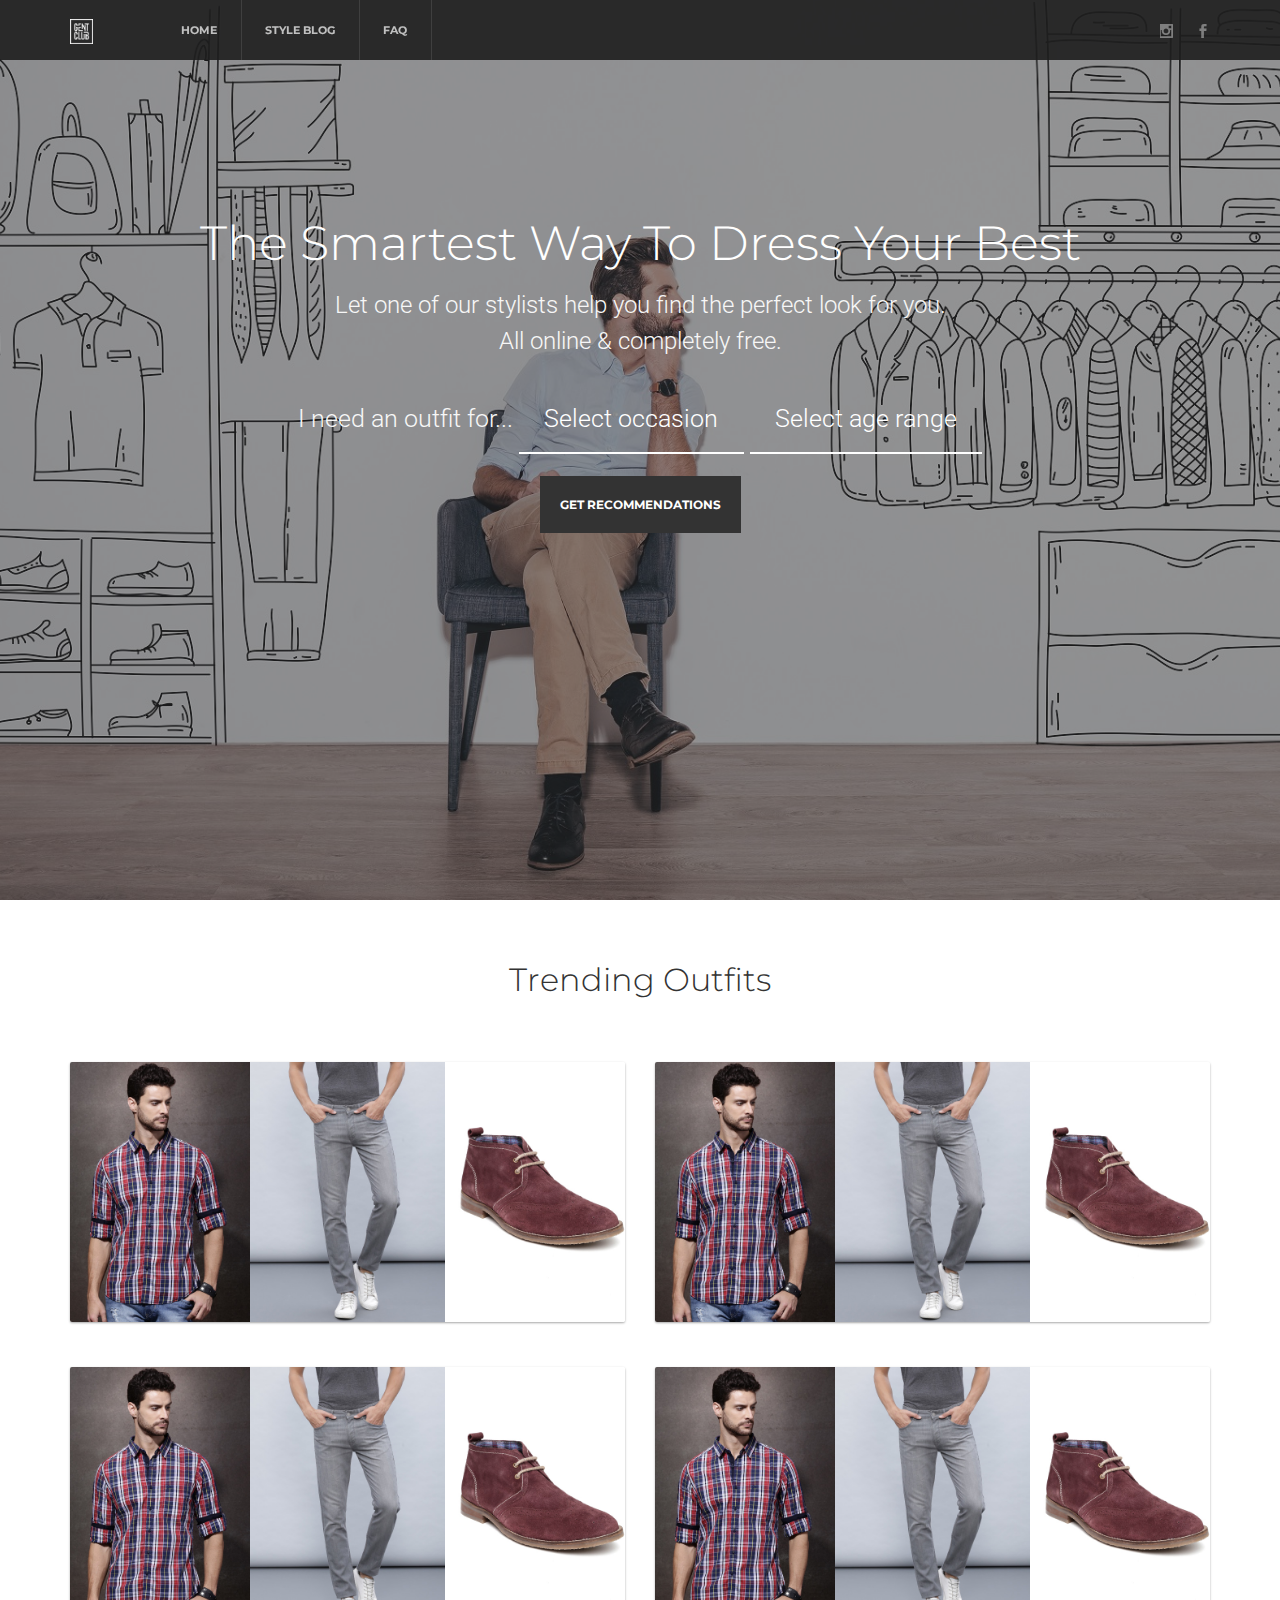
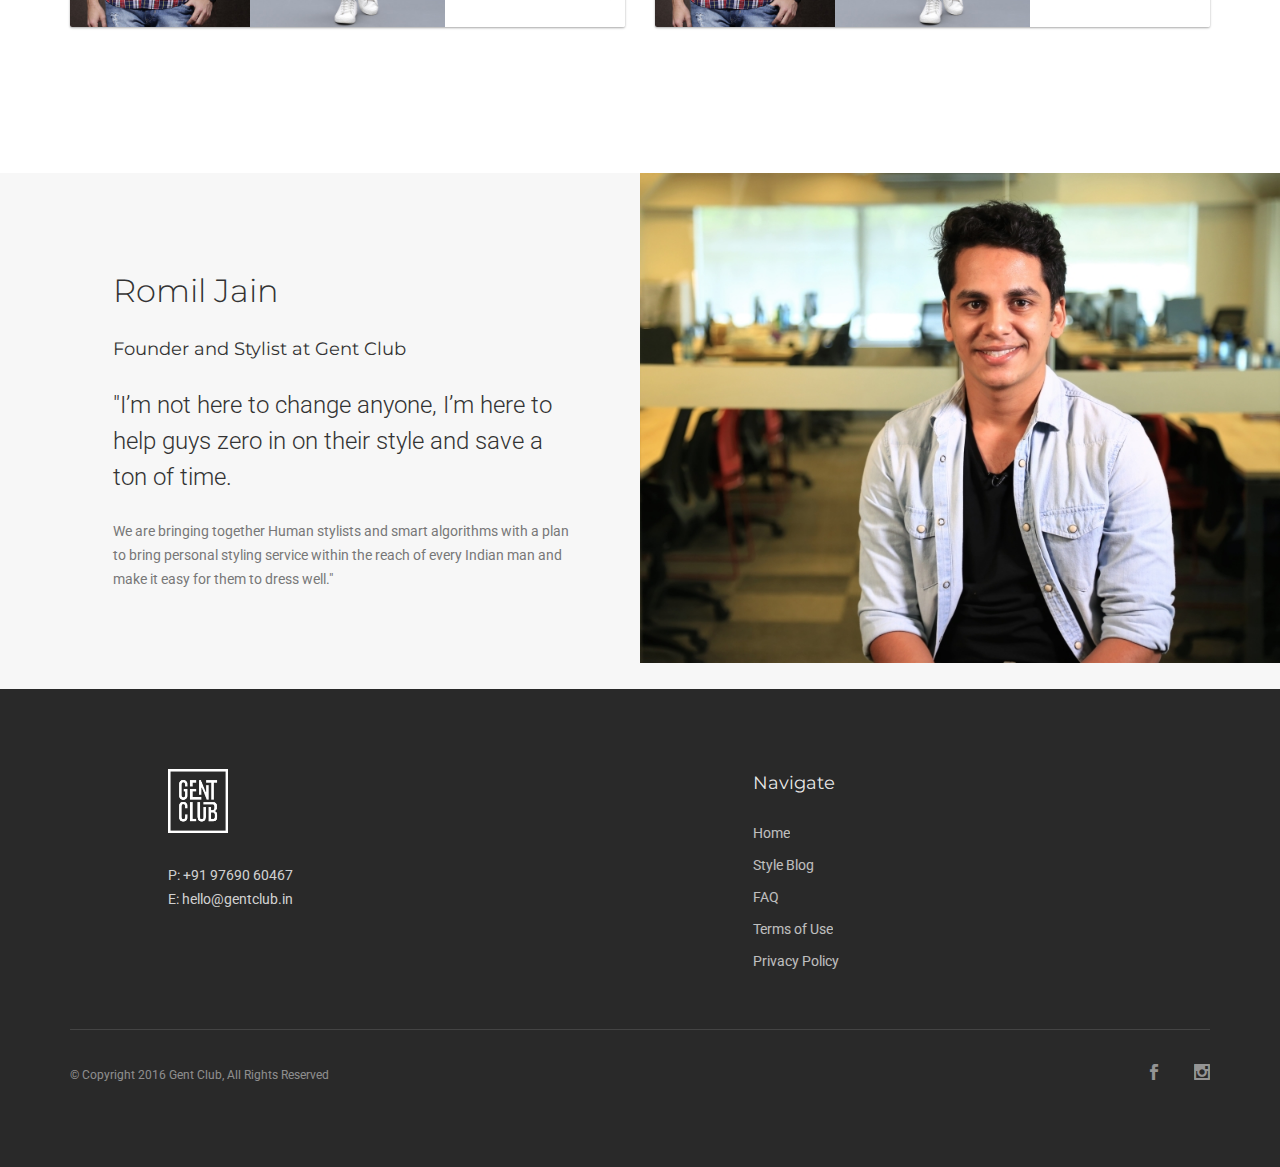
==== commit 36c8c574: "Recommendation empty state, replacing Help page with FAQ page" ====
--- a/index.html
+++ b/index.html
@@ -28,9 +28,8 @@
                             </a>
                             <ul class="menu">
                                 <li><a href="index/">Home</a></li>
-
                                 <li><a href="blog/">Style Blog</a></li>
-
+<li><a href="faq/">FAQ</a></li>
                                 <!--<a class="btn btn-filled" href="quote-form.html" target="default" style="font-size:14px; margin-left:20px;">Login</a>-->
                             </ul>
                             <ul class="social-links">
@@ -868,7 +867,7 @@
                             <ul class="link-list">
                                 <li><a href="#">Home</a></li>
                                 <li><a href="#">Style Blog</a></li>
-                                <li><a href="help.html">Help</a></li>
+                                <li><a href="faq.html">FAQ</a></li>
                                 <li><a href="terms-of-use.html">Terms of Use</a></li>
                                 <li><a href="privacy-policy.html">Privacy Policy</a></li>
                             </ul>
--- a/css/custom.css
+++ b/css/custom.css
@@ -639,6 +639,12 @@
     font-size:1.5em;
 }
 
+/*
+.filter-icons {
+    display: inline-flex;
+}
+*/
+
 .filter-icons i {
     font-size: 2em;
     padding: 0 1em 0 1em;
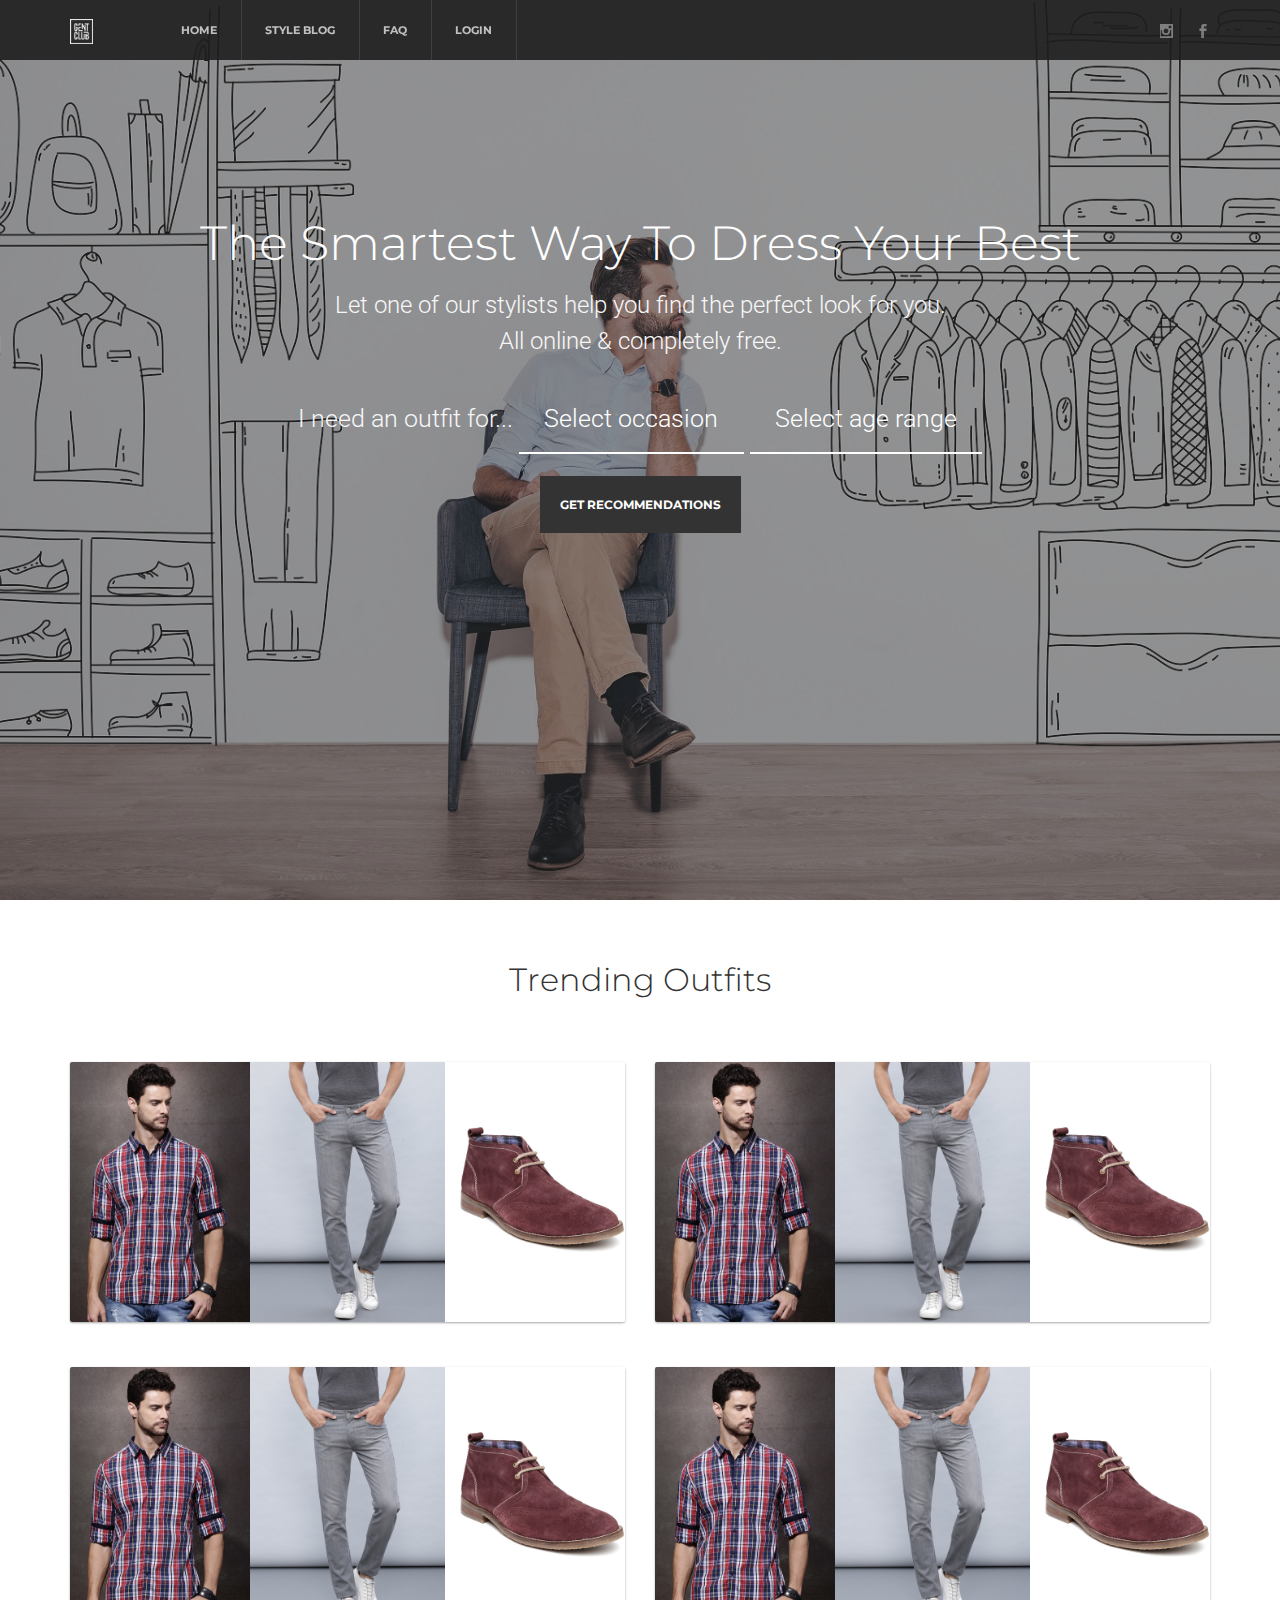
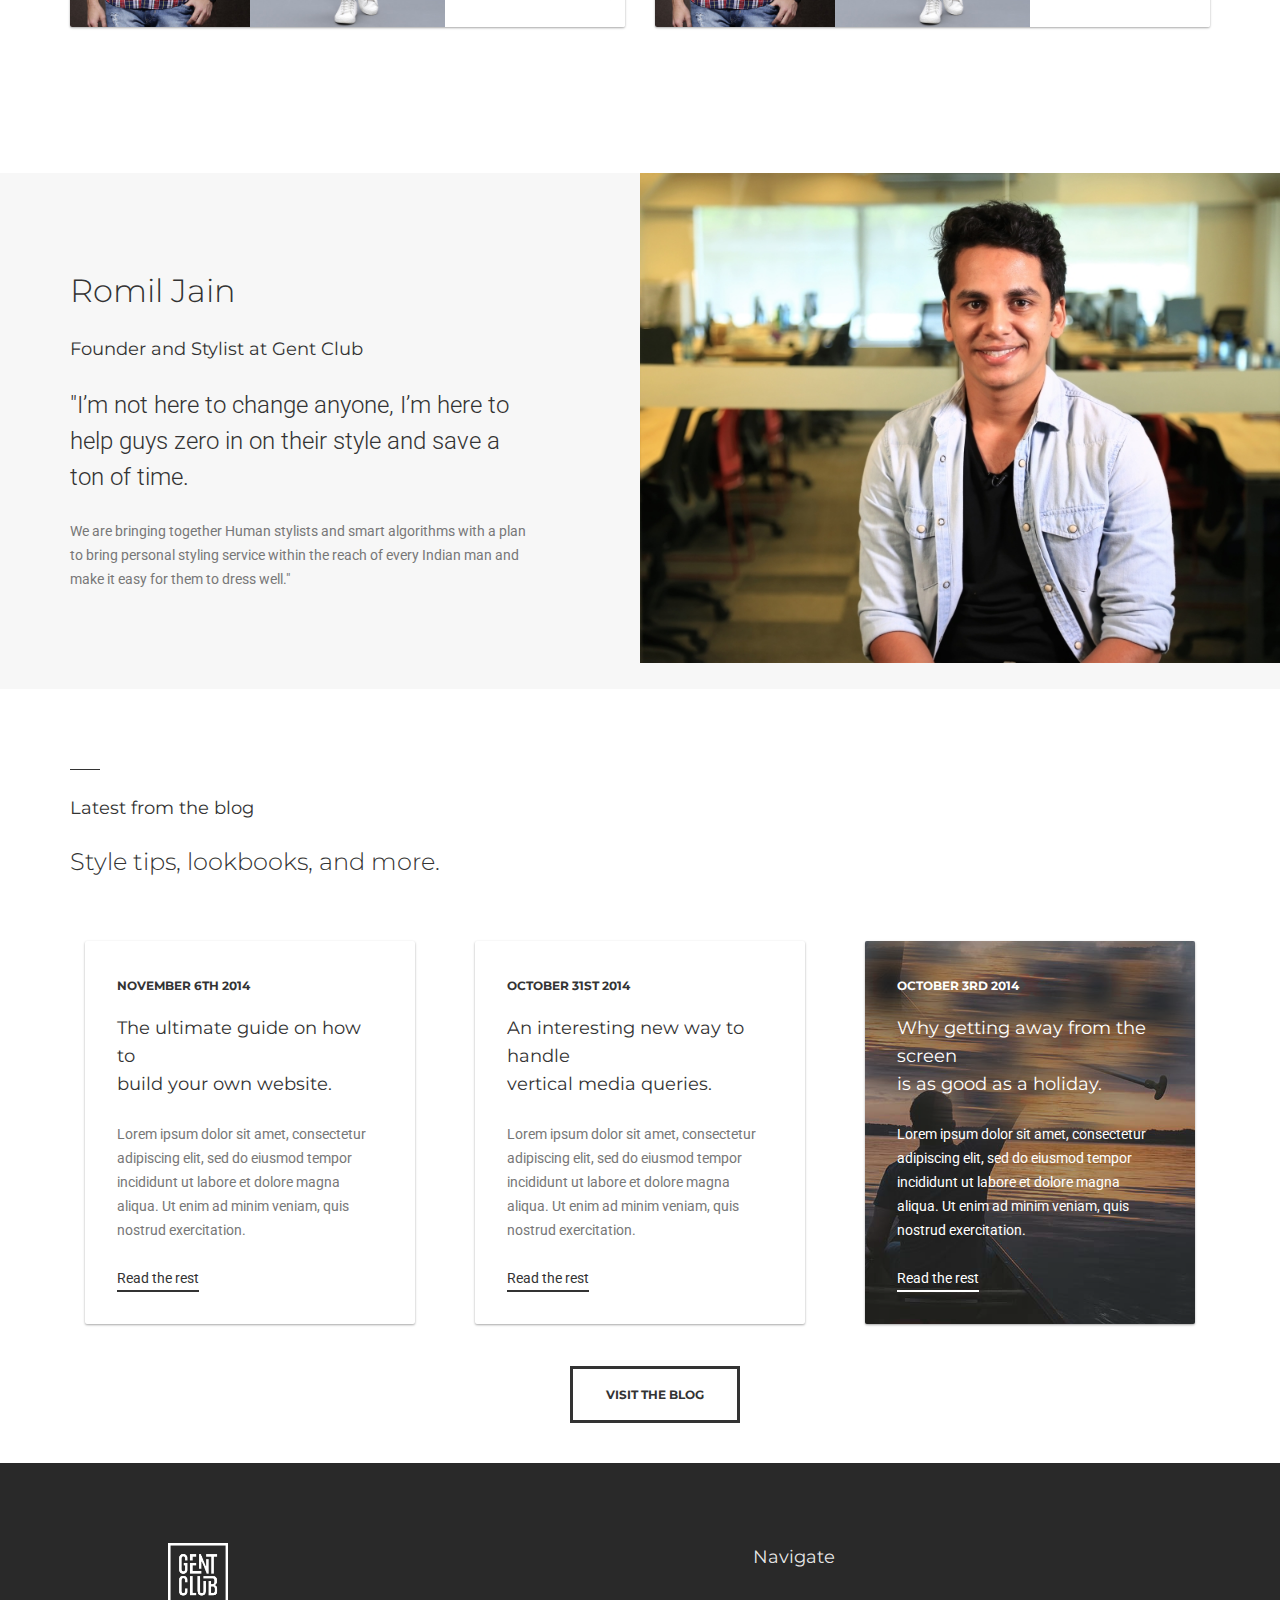
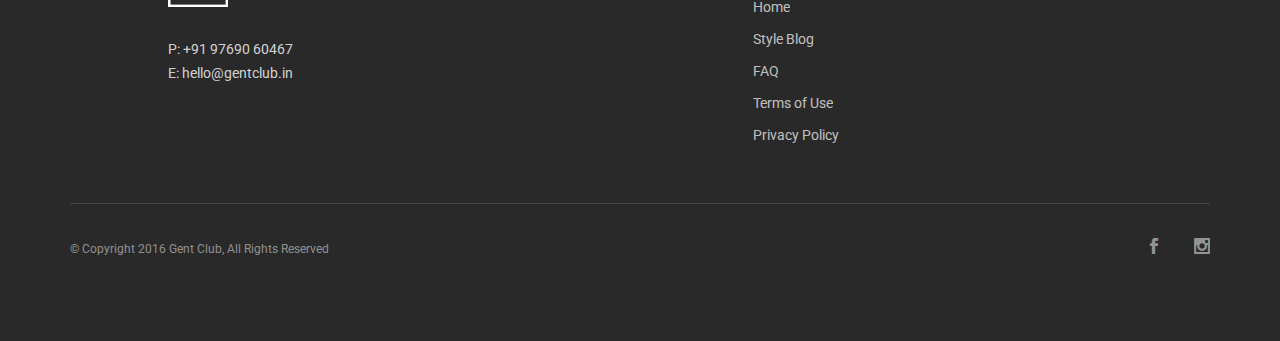
==== commit 256714ab: "Fixed login button, blog snippet section bg, stylist section mobile padding" ====
--- a/index.html
+++ b/index.html
@@ -29,7 +29,8 @@
                             <ul class="menu">
                                 <li><a href="index/">Home</a></li>
                                 <li><a href="blog/">Style Blog</a></li>
-<li><a href="faq/">FAQ</a></li>
+                                <li><a href="faq/">FAQ</a></li>
+                                <li><a href="#">Login</a></li>
                                 <!--<a class="btn btn-filled" href="quote-form.html" target="default" style="font-size:14px; margin-left:20px;">Login</a>-->
                             </ul>
                             <ul class="social-links">
@@ -678,7 +679,7 @@
 </section>
 -->
 
-            <section class="image-block" style="padding:7em;">
+            <section class="image-block" style="padding-top: 7em; padding-bottom: 7em;">
                 <div class="container">
                     <div class="row">
                         <div class="image-holder col-md-6 col-sm-4 pull-right">
@@ -754,65 +755,65 @@
 
 
 
-            <!--
-<section class="blog-snippets-1">
-<div class="container">
-<div class="row">
-<div class="col-sm-12">
-<div class="text-block">
-<div class="detail-line"></div>
-<h5>Latest from the blog</h5>
-<h4>Style tips, lookbooks, and more.</h4>
-</div>
-</div>
-</div>
-
-<div class="row">
-<div class="col-md-4 col-sm-6">
-<div class="blog-snippet-1 card">
-<span class="date alt-font uppercase">November 6th 2014</span>
-<h5>The ultimate guide on how to<br> build your own website.</h5>
-<p>
-Lorem ipsum dolor sit amet, consectetur adipiscing elit, sed do eiusmod tempor incididunt ut labore et dolore magna aliqua. Ut enim ad minim veniam, quis nostrud exercitation.
-</p>
-<a class="text-link" href="#">Read the rest<i class="icon arrow_right"></i></a>
-</div>
-</div>
-
-<div class="col-md-4 col-sm-6">
-<div class="blog-snippet-1 card">
-<span class="date alt-font uppercase">October 31st 2014</span>
-<h5>An interesting new way to handle<br> vertical media queries.</h5>
-<p>
-Lorem ipsum dolor sit amet, consectetur adipiscing elit, sed do eiusmod tempor incididunt ut labore et dolore magna aliqua. Ut enim ad minim veniam, quis nostrud exercitation.
-</p>
-<a class="text-link" href="#">Read the rest<i class="icon arrow_right"></i></a>
-</div>
-</div>
-
-<div class="col-md-4 col-sm-6">
-<div class="blog-snippet-1 image-snippet overlay card">
-
-<div class="background-image-holder">
-<img alt="Slide Background" class="background-image" src="img/blog-square1.jpg">
-</div>
-
-<span class="date alt-font uppercase">October 3rd 2014</span>
-<h5>Why getting away from the screen<br> is as good as a holiday.</h5>
-<p>
-Lorem ipsum dolor sit amet, consectetur adipiscing elit, sed do eiusmod tempor incididunt ut labore et dolore magna aliqua. Ut enim ad minim veniam, quis nostrud exercitation.
-</p>
-<a class="text-link" href="#">Read the rest<i class="icon arrow_right"></i></a>
-</div>
-</div>
-</div>
-
-<div class="container text-center" style="padding-top:3em;">
-<a class="btn btn-theme" href="#" style="padding:17px;">Visit the blog</a>
-</div>
-</div>
-</section>
--->
+
+            <section class="blog-snippets-1">
+                <div class="container">
+                    <div class="row">
+                        <div class="col-sm-12">
+                            <div class="text-block">
+                                <div class="detail-line"></div>
+                                <h5>Latest from the blog</h5>
+                                <h4>Style tips, lookbooks, and more.</h4>
+                            </div>
+                        </div>
+                    </div>
+
+                    <div class="row">
+                        <div class="col-md-4 col-sm-6">
+                            <div class="blog-snippet-1 card">
+                                <span class="date alt-font uppercase">November 6th 2014</span>
+                                <h5>The ultimate guide on how to<br> build your own website.</h5>
+                                <p>
+                                    Lorem ipsum dolor sit amet, consectetur adipiscing elit, sed do eiusmod tempor incididunt ut labore et dolore magna aliqua. Ut enim ad minim veniam, quis nostrud exercitation.
+                                </p>
+                                <a class="text-link" href="#">Read the rest<i class="icon arrow_right"></i></a>
+                            </div>
+                        </div>
+
+                        <div class="col-md-4 col-sm-6">
+                            <div class="blog-snippet-1 card">
+                                <span class="date alt-font uppercase">October 31st 2014</span>
+                                <h5>An interesting new way to handle<br> vertical media queries.</h5>
+                                <p>
+                                    Lorem ipsum dolor sit amet, consectetur adipiscing elit, sed do eiusmod tempor incididunt ut labore et dolore magna aliqua. Ut enim ad minim veniam, quis nostrud exercitation.
+                                </p>
+                                <a class="text-link" href="#">Read the rest<i class="icon arrow_right"></i></a>
+                            </div>
+                        </div>
+
+                        <div class="col-md-4 col-sm-6">
+                            <div class="blog-snippet-1 image-snippet overlay card">
+
+                                <div class="background-image-holder">
+                                    <img alt="Slide Background" class="background-image" src="img/blog-square1.jpg">
+                                </div>
+
+                                <span class="date alt-font uppercase">October 3rd 2014</span>
+                                <h5>Why getting away from the screen<br> is as good as a holiday.</h5>
+                                <p>
+                                    Lorem ipsum dolor sit amet, consectetur adipiscing elit, sed do eiusmod tempor incididunt ut labore et dolore magna aliqua. Ut enim ad minim veniam, quis nostrud exercitation.
+                                </p>
+                                <a class="text-link" href="#">Read the rest<i class="icon arrow_right"></i></a>
+                            </div>
+                        </div>
+                    </div>
+
+                    <div class="container text-center" style="padding-top:3em;">
+                        <a class="btn btn-theme" href="#" style="padding:17px;">Visit the blog</a>
+                    </div>
+                </div>
+            </section>
+
 
             <!--
 <section style="background-color:#666;">
